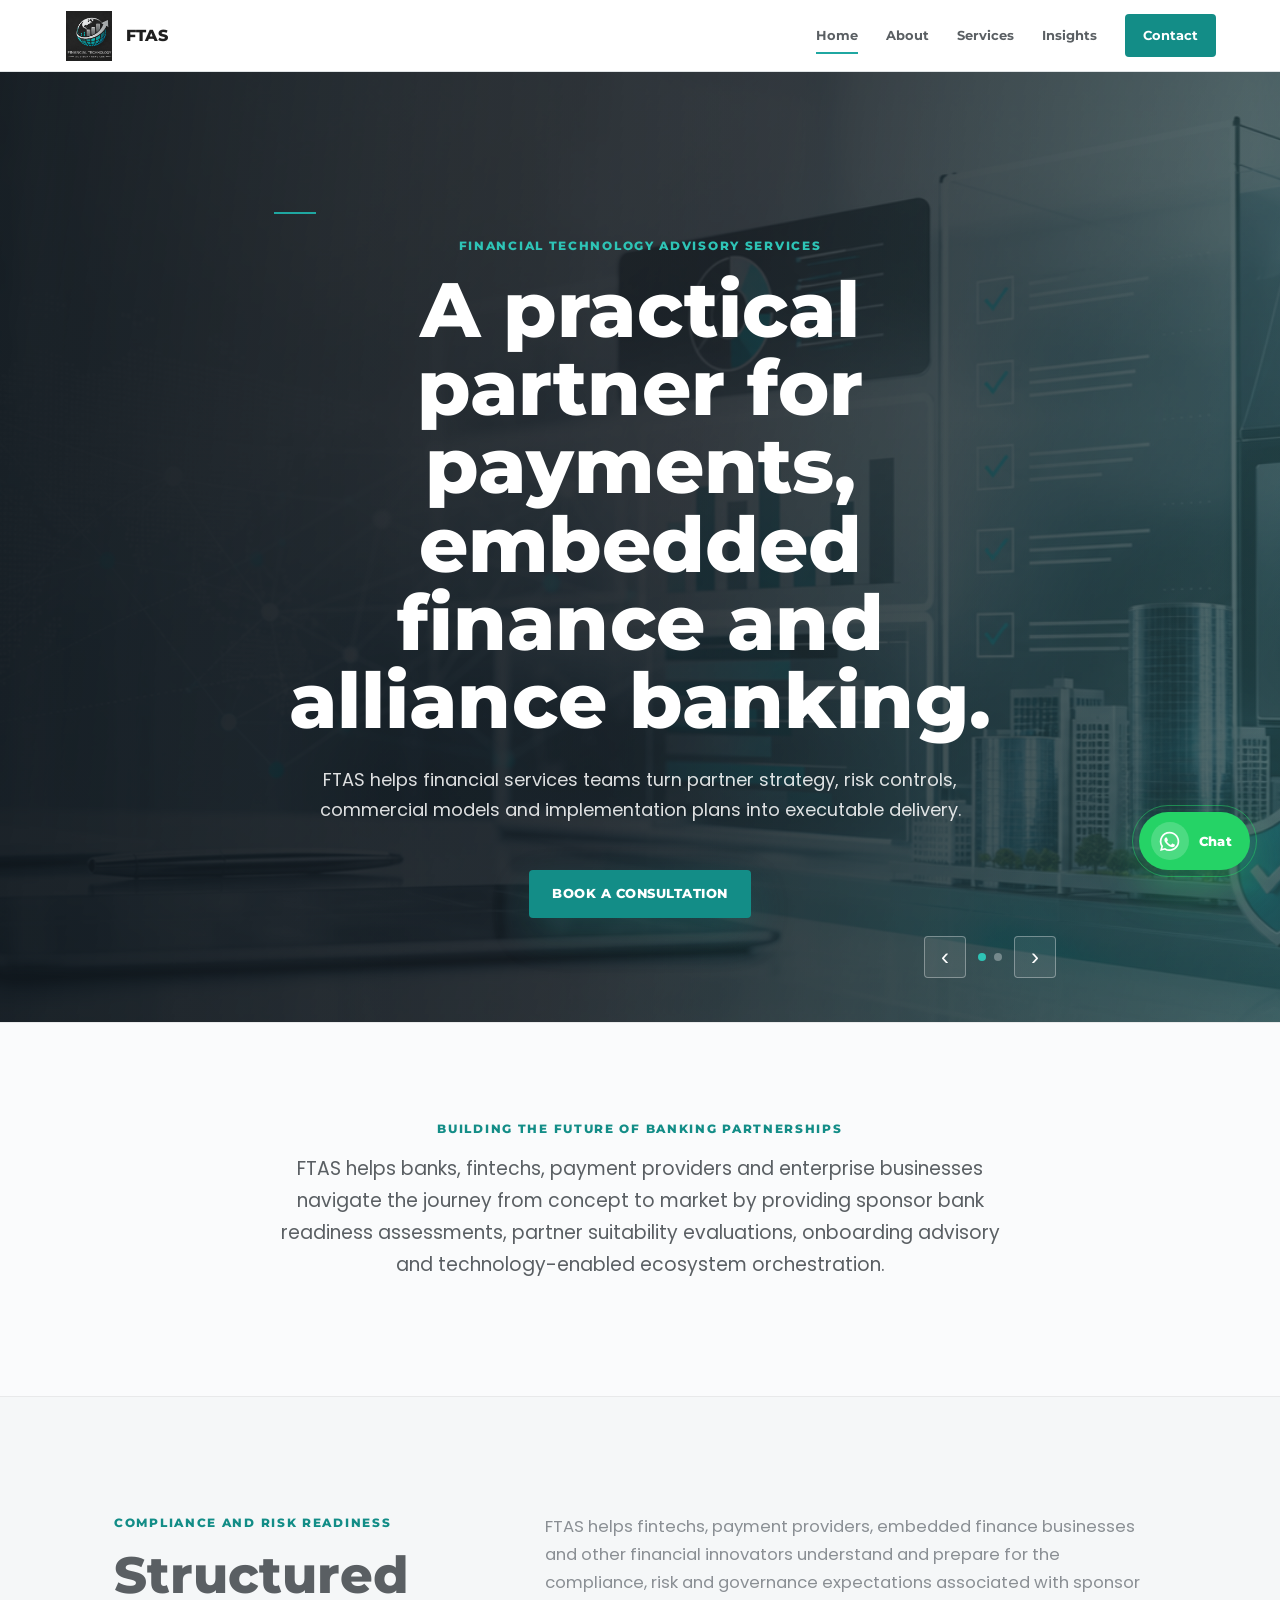
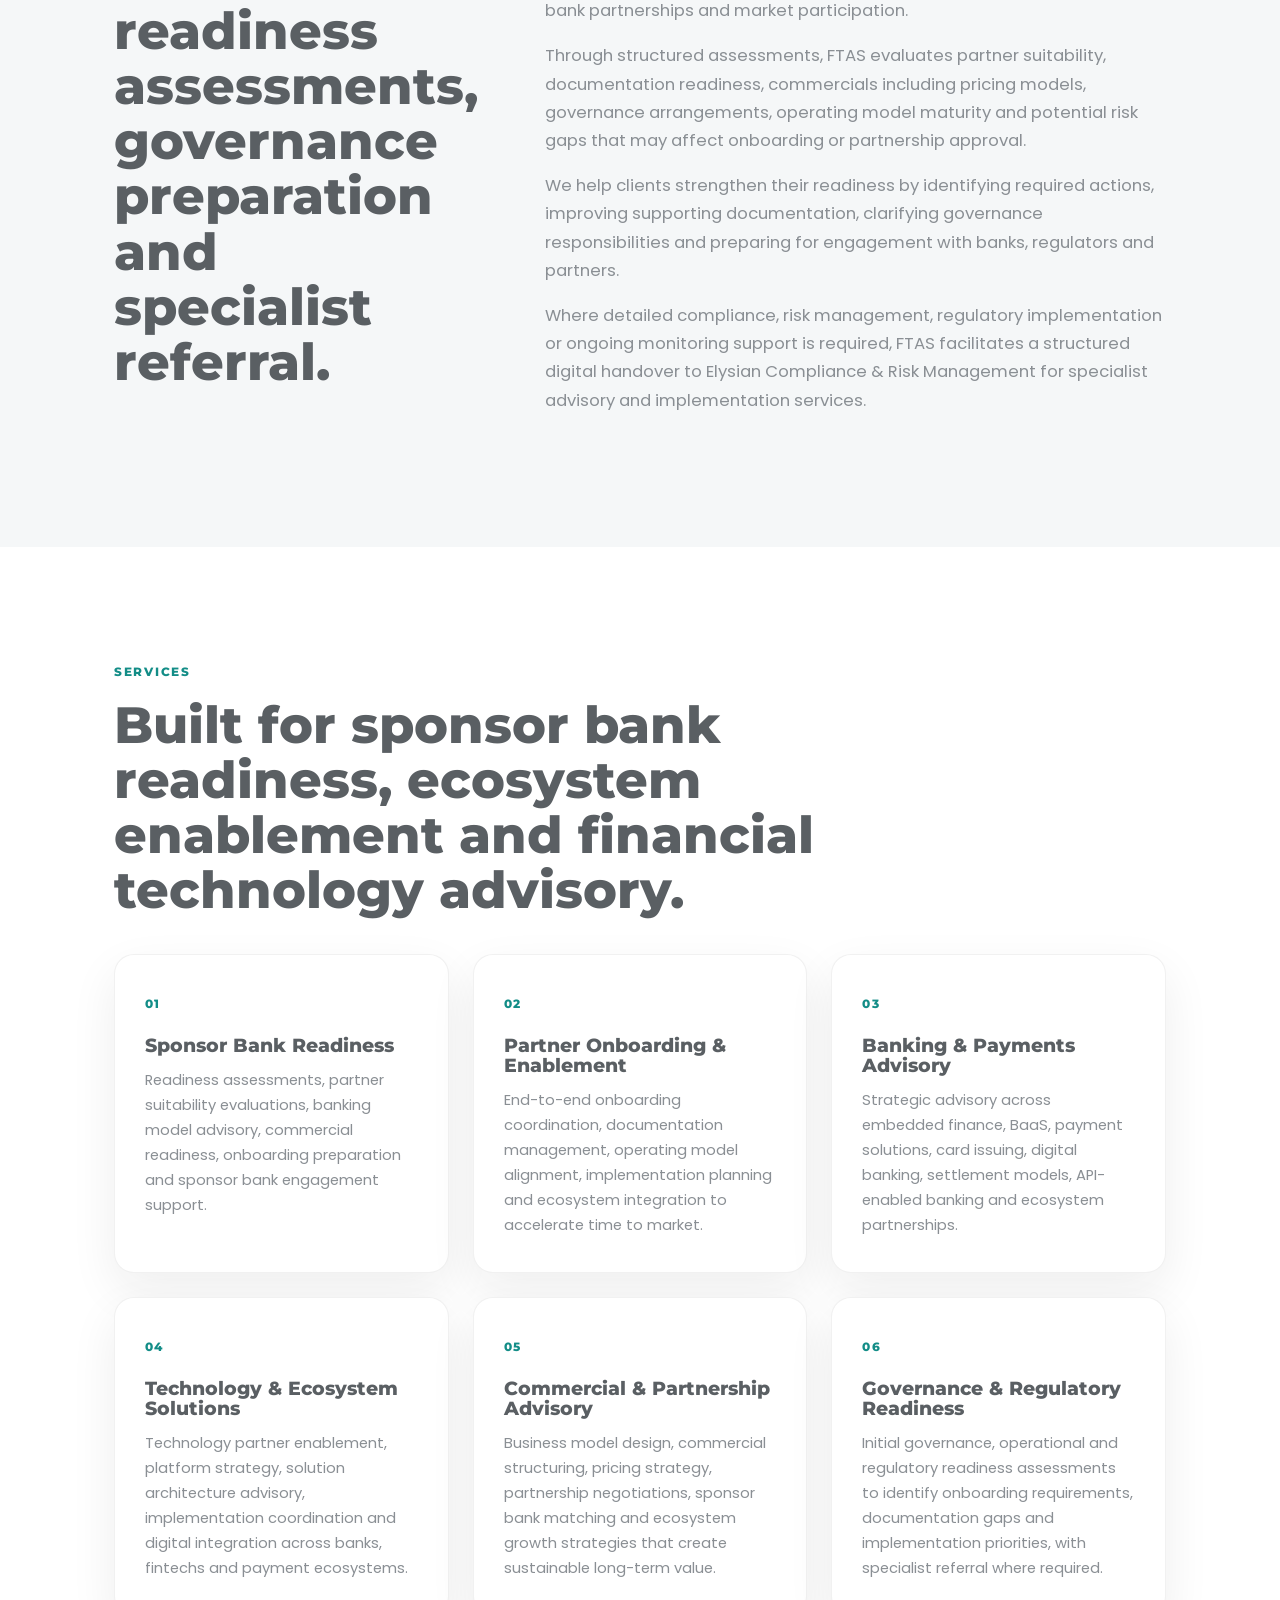
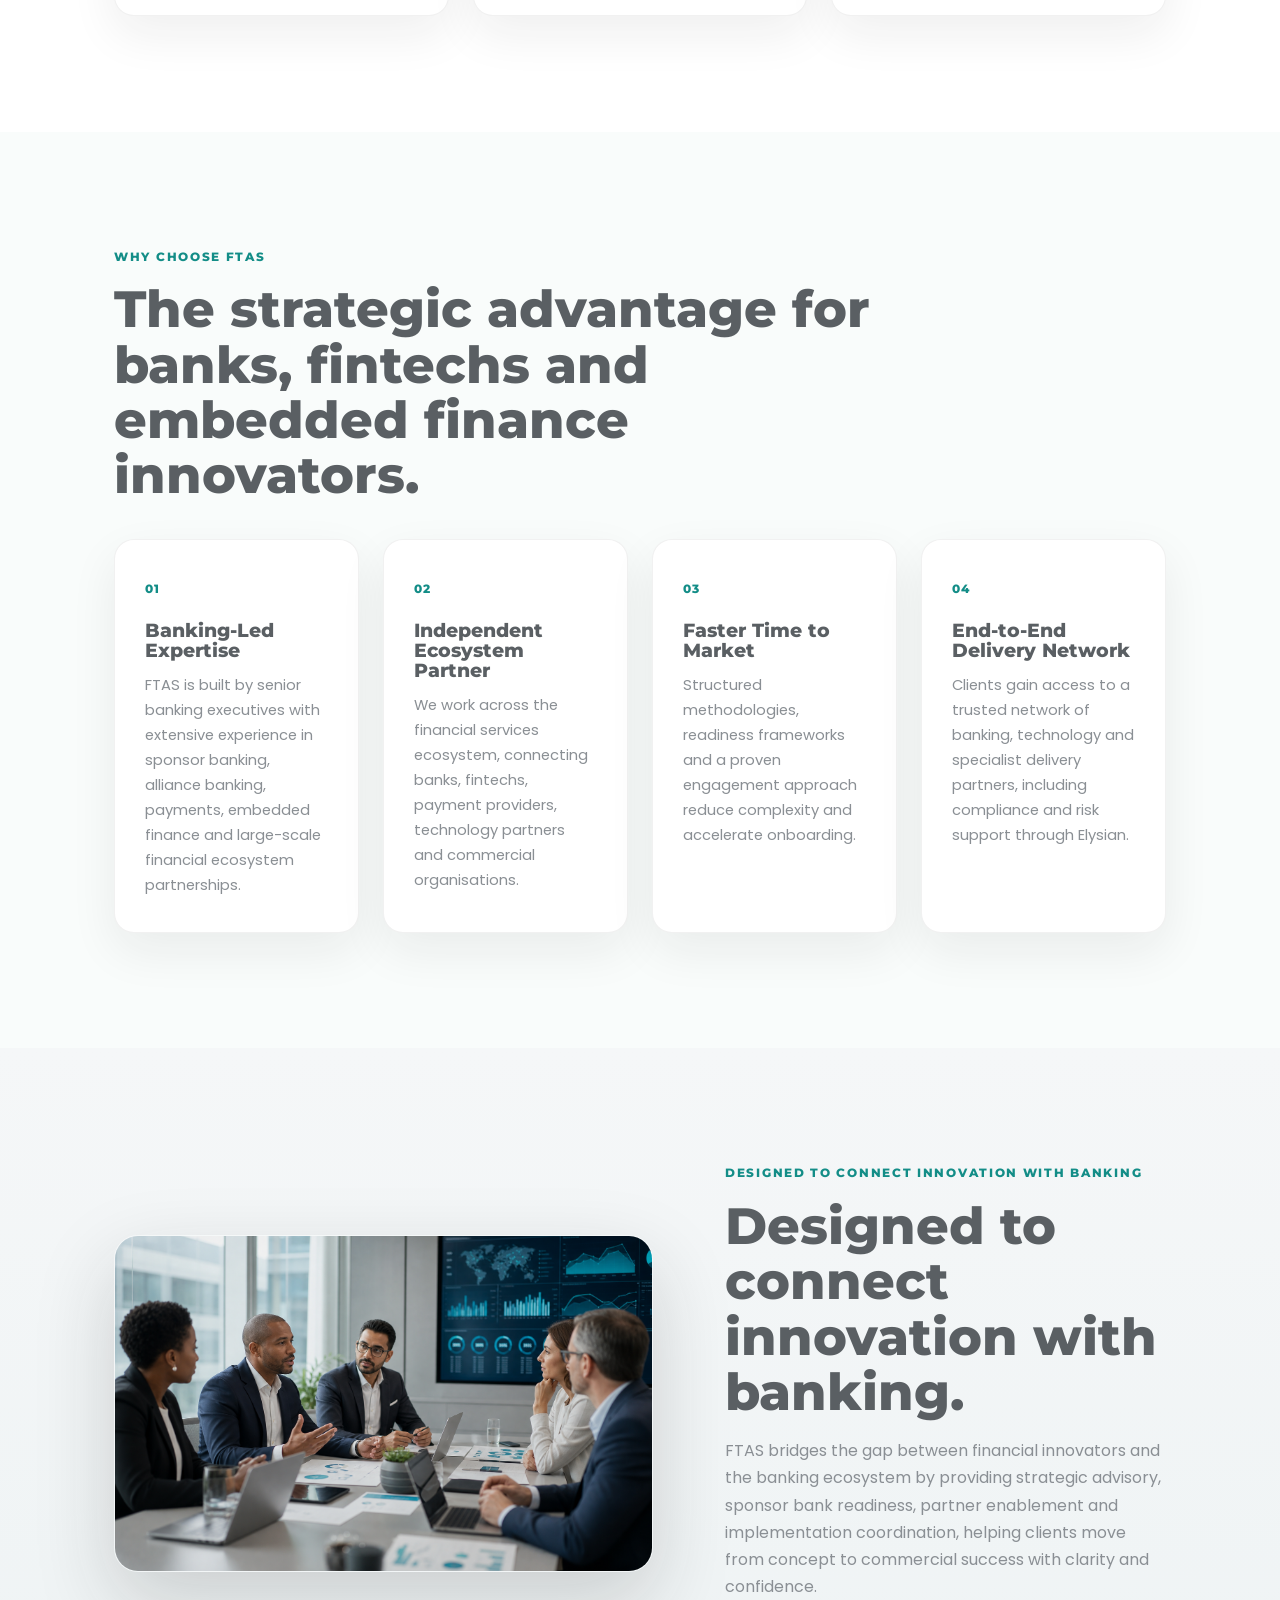
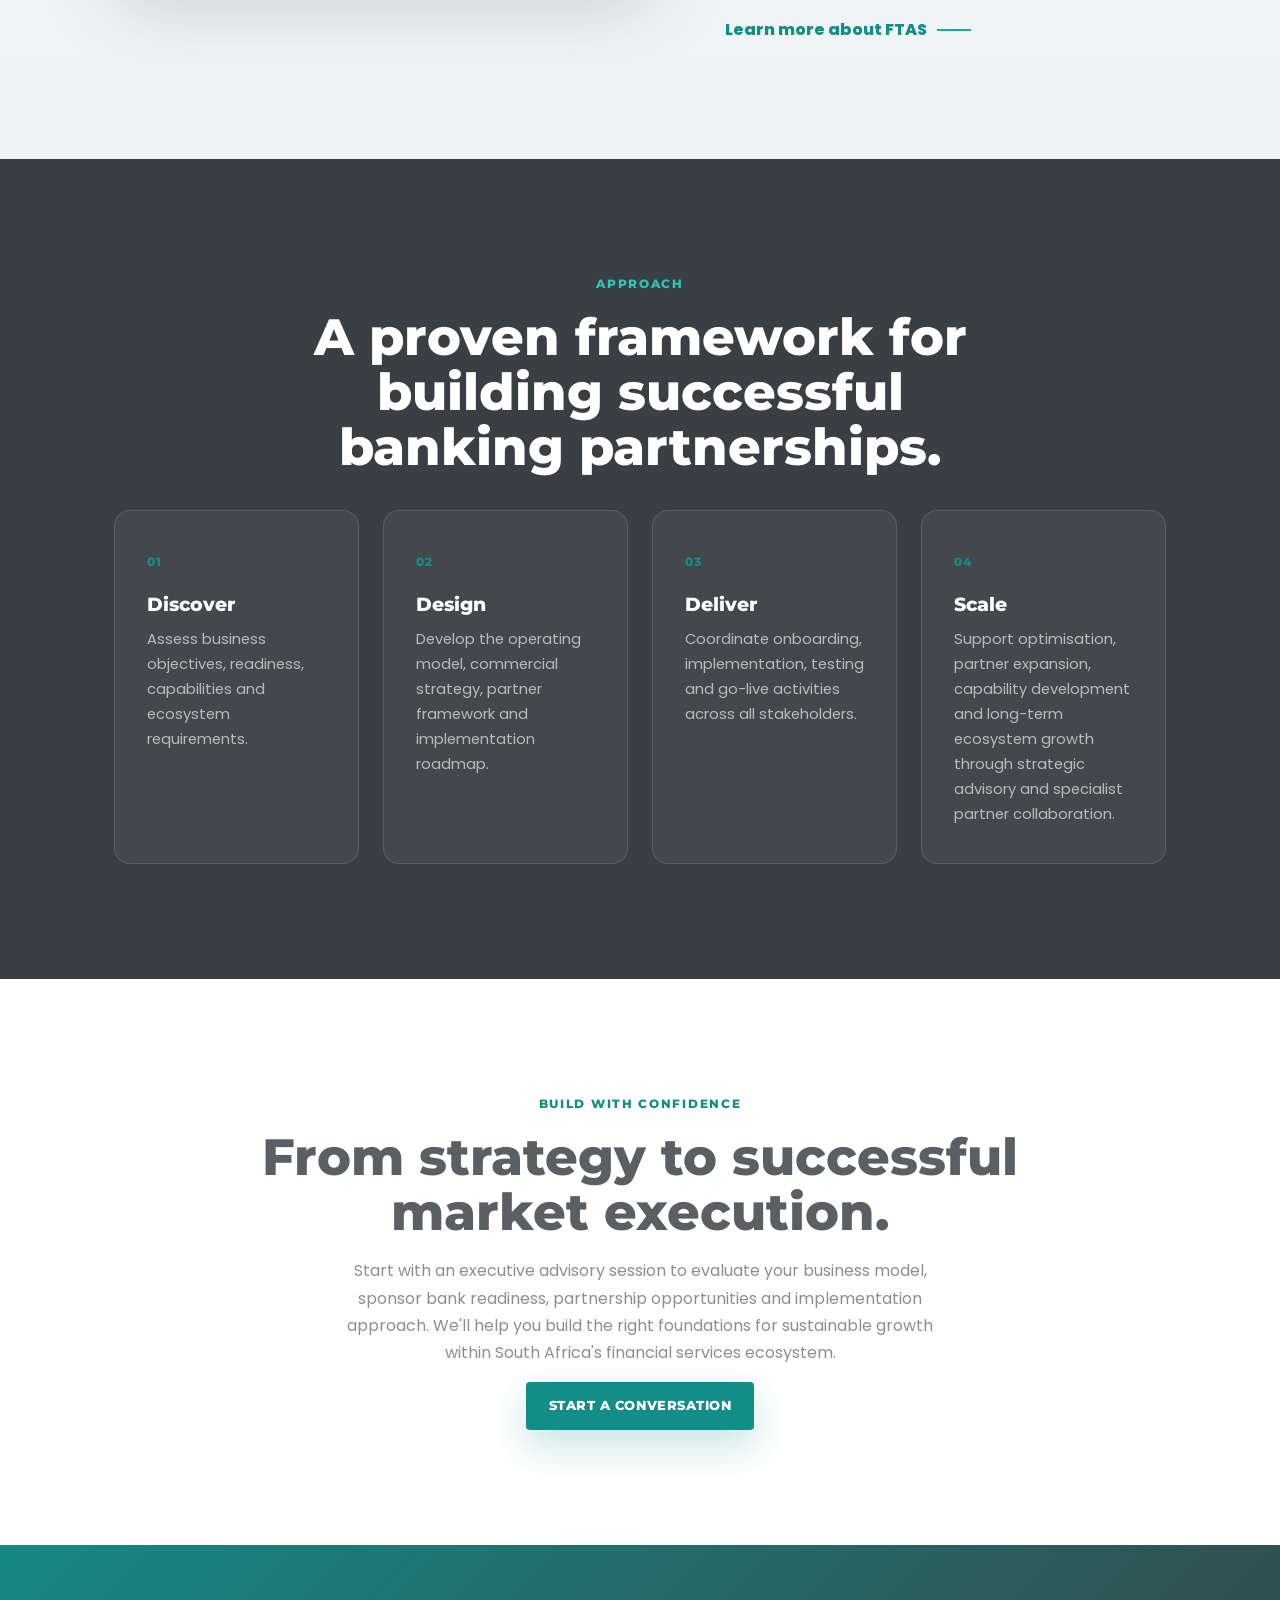
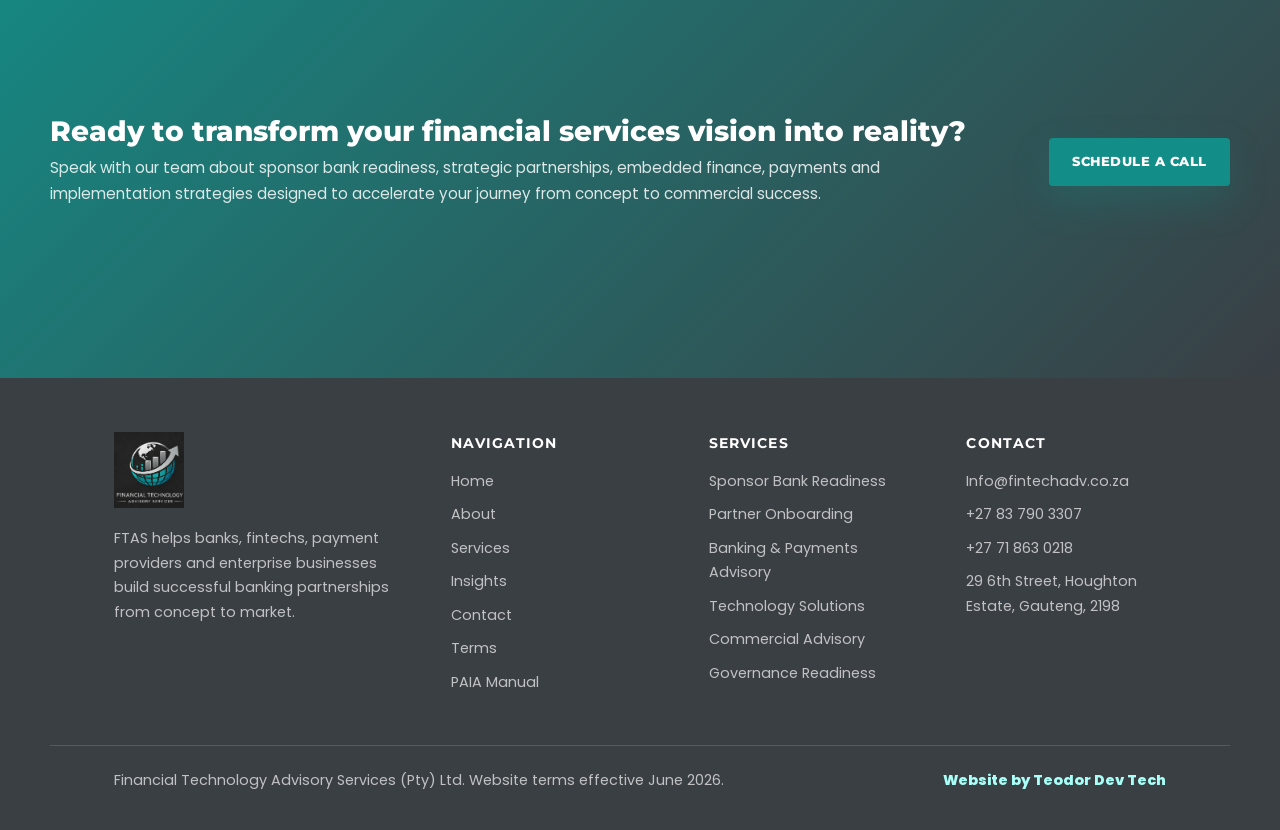
==== index.html @ 5e7880fb "Refactor content across multiple HTML files to enhance clarity and focus on sponsor bank readiness a" ====
<!DOCTYPE html>
<html lang="en">
  <head>
    <meta charset="UTF-8" />
    <meta name="viewport" content="width=device-width, initial-scale=1.0" />
    <meta
      name="description"
      content="FTAS helps banks, fintechs, payment providers and enterprise businesses with sponsor bank readiness, partner onboarding, ecosystem enablement and financial technology advisory."
    />
    <meta name="robots" content="index, follow" />
    <meta name="theme-color" content="#138D87" />
    <title>FTAS | Sponsor Bank Readiness & Banking Partnership Advisory</title>
    <link rel="canonical" href="https://www.fintechadv.co.za/" />
    <meta property="og:type" content="website" />
    <meta property="og:site_name" content="FTAS" />
    <meta property="og:title" content="FTAS | Sponsor Bank Readiness & Banking Partnership Advisory" />
    <meta
      property="og:description"
      content="Sponsor bank readiness, partner onboarding, ecosystem enablement and financial technology advisory for banks, fintechs and embedded finance innovators."
    />
    <meta property="og:url" content="https://www.fintechadv.co.za/" />
    <meta property="og:image" content="https://www.fintechadv.co.za/assets/fintech-advisory-visual.png" />
    <meta name="twitter:card" content="summary_large_image" />
    <meta name="twitter:title" content="FTAS | Sponsor Bank Readiness & Banking Partnership Advisory" />
    <meta
      name="twitter:description"
      content="Sponsor bank readiness, partner onboarding, ecosystem enablement and financial technology advisory for banks, fintechs and embedded finance innovators."
    />
    <meta name="twitter:image" content="https://www.fintechadv.co.za/assets/fintech-advisory-visual.png" />
    <link rel="icon" type="image/png" href="assets/favicon.png" />
    <link rel="apple-touch-icon" href="assets/favicon.png" />
    <link rel="preconnect" href="https://fonts.googleapis.com" />
    <link rel="preconnect" href="https://fonts.gstatic.com" crossorigin />
    <link
      href="https://fonts.googleapis.com/css2?family=Montserrat:wght@500;600;700;800&family=Poppins:wght@400;500;600&display=swap"
      rel="stylesheet"
    />
    <link rel="stylesheet" href="style.css" />
    <script type="application/ld+json">
      {
        "@context": "https://schema.org",
        "@type": "ProfessionalService",
        "name": "Financial Technology Advisory Services",
        "alternateName": "FTAS",
        "url": "https://www.fintechadv.co.za/",
        "logo": "https://www.fintechadv.co.za/assets/fsa-logo.png",
        "image": "https://www.fintechadv.co.za/assets/fintech-advisory-visual.png",
        "description": "Financial Technology Advisory Services supports banks, fintechs, payment providers and embedded finance teams across strategy, regulation, integration, risk and partner lifecycle control.",
        "email": "Info@fintechadv.co.za",
        "telephone": "+27 71 863 0218",
        "address": {
          "@type": "PostalAddress",
          "streetAddress": "29 6th Street, Houghton Estate",
          "addressRegion": "Gauteng",
          "postalCode": "2198",
          "addressCountry": "ZA"
        },
        "areaServed": "South Africa",
        "serviceType": [
          "Sponsor bank readiness",
          "Partner onboarding",
          "Banking and payments advisory",
          "Technology and ecosystem solutions",
          "Commercial and partnership advisory",
          "Governance and regulatory readiness"
        ]
      }
    </script>
  </head>
  <body>
    <header class="site-header">
      <a class="brand" href="index.html" aria-label="FTAS home">
        <img src="assets/fsa-logo.png" alt="Financial Technology Advisory Services logo" />
        <span>FTAS</span>
      </a>

      <button class="nav-toggle" type="button" aria-expanded="false" aria-controls="site-nav">
        <span></span>
        <span></span>
        <span></span>
      </button>

      <nav id="site-nav" class="site-nav" aria-label="Primary navigation">
        <a class="active" href="index.html">Home</a>
        <a href="about.html">About</a>
        <a href="services.html">Services</a>
        <a href="insights.html">Insights</a>
        <a class="nav-cta" href="contact.html">Contact</a>
      </nav>
    </header>

    <main>
      <section class="hero hero-home">
        <div class="hero-media hero-slider" data-hero-slider aria-hidden="true">
          <img class="hero-slide is-active" src="assets/fintech-advisory-visual.png" alt="" />
          <img class="hero-slide" src="assets/advisory-meeting.png" alt="" />
        </div>
        <div class="wrap hero-inner reveal">
          <span class="rule"></span>
          <p class="eyebrow">Financial technology advisory services</p>
          <h1>A practical partner for payments, embedded finance and alliance banking.</h1>
          <p class="hero-copy">
            FTAS helps financial services teams turn partner strategy, risk controls,
            commercial models and implementation plans into executable delivery.
          </p>
          <div class="hero-actions" aria-label="Primary actions">
            <a class="button button-primary" href="contact.html">Book a Consultation</a>
          </div>
        </div>
        <div class="hero-slider-controls" aria-label="Hero image controls">
          <button type="button" data-hero-prev aria-label="Previous hero image">‹</button>
          <div class="hero-slider-dots" aria-hidden="true">
            <span class="is-active"></span>
            <span></span>
          </div>
          <button type="button" data-hero-next aria-label="Next hero image">›</button>
        </div>
      </section>

      <section class="section trust-section">
        <div class="wrap">
          <div class="trust-statement reveal">
            <p class="eyebrow">Building the future of banking partnerships</p>
            <p class="trust-copy">FTAS helps banks, fintechs, payment providers and enterprise businesses navigate the journey from concept to market by providing sponsor bank readiness assessments, partner suitability evaluations, onboarding advisory and technology-enabled ecosystem orchestration.</p>
          </div>
        </div>
      </section>

      <section class="section intro-section">
        <div class="wrap intro-grid">
          <div class="section-kicker reveal">
            <p class="eyebrow">Compliance and risk readiness</p>
            <h2>Structured readiness assessments, governance preparation and specialist referral.</h2>
          </div>
          <div class="intro-copy reveal">
            <p>
              FTAS helps fintechs, payment providers, embedded finance businesses and other
              financial innovators understand and prepare for the compliance, risk and governance
              expectations associated with sponsor bank partnerships and market participation.
            </p>
            <p>
              Through structured assessments, FTAS evaluates partner suitability, documentation
              readiness, commercials including pricing models, governance arrangements, operating
              model maturity and potential risk gaps that may affect onboarding or partnership
              approval.
            </p>
            <p>
              We help clients strengthen their readiness by identifying required actions, improving
              supporting documentation, clarifying governance responsibilities and preparing for
              engagement with banks, regulators and partners.
            </p>
            <p>
              Where detailed compliance, risk management, regulatory implementation or ongoing
              monitoring support is required, FTAS facilitates a structured digital handover to
              Elysian Compliance &amp; Risk Management for specialist advisory and implementation
              services.
            </p>
          </div>
        </div>
      </section>

      <section class="section section-white">
        <div class="wrap">
          <div class="section-heading reveal">
            <p class="eyebrow">Services</p>
            <h2>Built for sponsor bank readiness, ecosystem enablement and financial technology advisory.</h2>
          </div>
          <div class="service-grid service-grid-six reveal">
            <article>
              <span>01</span>
              <h3>Sponsor Bank Readiness</h3>
              <p>Readiness assessments, partner suitability evaluations, banking model advisory, commercial readiness, onboarding preparation and sponsor bank engagement support.</p>
            </article>
            <article>
              <span>02</span>
              <h3>Partner Onboarding & Enablement</h3>
              <p>End-to-end onboarding coordination, documentation management, operating model alignment, implementation planning and ecosystem integration to accelerate time to market.</p>
            </article>
            <article>
              <span>03</span>
              <h3>Banking & Payments Advisory</h3>
              <p>Strategic advisory across embedded finance, BaaS, payment solutions, card issuing, digital banking, settlement models, API-enabled banking and ecosystem partnerships.</p>
            </article>
            <article>
              <span>04</span>
              <h3>Technology & Ecosystem Solutions</h3>
              <p>Technology partner enablement, platform strategy, solution architecture advisory, implementation coordination and digital integration across banks, fintechs and payment ecosystems.</p>
            </article>
            <article>
              <span>05</span>
              <h3>Commercial & Partnership Advisory</h3>
              <p>Business model design, commercial structuring, pricing strategy, partnership negotiations, sponsor bank matching and ecosystem growth strategies that create sustainable long-term value.</p>
            </article>
            <article>
              <span>06</span>
              <h3>Governance & Regulatory Readiness</h3>
              <p>Initial governance, operational and regulatory readiness assessments to identify onboarding requirements, documentation gaps and implementation priorities, with specialist referral where required.</p>
            </article>
          </div>
        </div>
      </section>

      <section class="section section-light">
        <div class="wrap">
          <div class="section-heading reveal">
            <p class="eyebrow">Why choose FTAS</p>
            <h2>The strategic advantage for banks, fintechs and embedded finance innovators.</h2>
          </div>
          <div class="service-grid reveal">
            <article>
              <span>01</span>
              <h3>Banking-Led Expertise</h3>
              <p>FTAS is built by senior banking executives with extensive experience in sponsor banking, alliance banking, payments, embedded finance and large-scale financial ecosystem partnerships.</p>
            </article>
            <article>
              <span>02</span>
              <h3>Independent Ecosystem Partner</h3>
              <p>We work across the financial services ecosystem, connecting banks, fintechs, payment providers, technology partners and commercial organisations.</p>
            </article>
            <article>
              <span>03</span>
              <h3>Faster Time to Market</h3>
              <p>Structured methodologies, readiness frameworks and a proven engagement approach reduce complexity and accelerate onboarding.</p>
            </article>
            <article>
              <span>04</span>
              <h3>End-to-End Delivery Network</h3>
              <p>Clients gain access to a trusted network of banking, technology and specialist delivery partners, including compliance and risk support through Elysian.</p>
            </article>
          </div>
        </div>
      </section>

      <section class="section image-feature">
        <div class="wrap image-feature-grid">
          <figure class="feature-image reveal">
            <img
              src="assets/advisory-meeting.png"
              alt="Financial technology advisory team reviewing strategy and risk controls"
            />
          </figure>
          <div class="feature-copy reveal">
            <p class="eyebrow">Designed to connect innovation with banking</p>
            <h2>Designed to connect innovation with banking.</h2>
            <p>
              FTAS bridges the gap between financial innovators and the banking ecosystem by
              providing strategic advisory, sponsor bank readiness, partner enablement and
              implementation coordination, helping clients move from concept to commercial success
              with clarity and confidence.
            </p>
            <a class="text-link" href="about.html">Learn more about FTAS</a>
          </div>
        </div>
      </section>

      <section class="section roadmap-section">
        <div class="wrap">
          <div class="section-heading centered reveal">
            <p class="eyebrow">Approach</p>
            <h2>A proven framework for building successful banking partnerships.</h2>
          </div>
          <div class="timeline reveal">
            <article>
              <span>01</span>
              <h3>Discover</h3>
              <p>Assess business objectives, readiness, capabilities and ecosystem requirements.</p>
            </article>
            <article>
              <span>02</span>
              <h3>Design</h3>
              <p>Develop the operating model, commercial strategy, partner framework and implementation roadmap.</p>
            </article>
            <article>
              <span>03</span>
              <h3>Deliver</h3>
              <p>Coordinate onboarding, implementation, testing and go-live activities across all stakeholders.</p>
            </article>
            <article>
              <span>04</span>
              <h3>Scale</h3>
              <p>Support optimisation, partner expansion, capability development and long-term ecosystem growth through strategic advisory and specialist partner collaboration.</p>
            </article>
          </div>
        </div>
      </section>

      <section class="section final-cta">
        <div class="wrap reveal">
          <p class="eyebrow">Build with confidence</p>
          <h2>From strategy to successful market execution.</h2>
          <p>Start with an executive advisory session to evaluate your business model, sponsor bank readiness, partnership opportunities and implementation approach. We'll help you build the right foundations for sustainable growth within South Africa's financial services ecosystem.</p>
          <a class="button button-primary" href="contact.html">Start a Conversation</a>
        </div>
      </section>

      <section class="section consultation-banner">
        <div class="wrap consultation-inner reveal">
          <div>
            <h3>Ready to transform your financial services vision into reality?</h3>
            <p>Speak with our team about sponsor bank readiness, strategic partnerships, embedded finance, payments and implementation strategies designed to accelerate your journey from concept to commercial success.</p>
          </div>
          <a class="button button-primary" href="contact.html">Schedule a Call</a>
        </div>
      </section>
    </main>

    <footer class="site-footer">
      <div class="wrap footer-grid">
        <div class="footer-brand">
          <img src="assets/fsa-logo.png" alt="" />
          <p>
            FTAS helps banks, fintechs, payment providers and enterprise businesses build successful
            banking partnerships from concept to market.
          </p>
        </div>
        <div>
          <h4>Navigation</h4>
          <a href="index.html">Home</a>
          <a href="about.html">About</a>
          <a href="services.html">Services</a>
          <a href="insights.html">Insights</a>
          <a href="contact.html">Contact</a>
          <a href="terms.html">Terms</a>
          <a href="paia.html">PAIA Manual</a>
        </div>
        <div>
          <h4>Services</h4>
          <a href="services.html#readiness">Sponsor Bank Readiness</a>
          <a href="services.html#onboarding">Partner Onboarding</a>
          <a href="services.html#banking">Banking & Payments Advisory</a>
          <a href="services.html#technology">Technology Solutions</a>
          <a href="services.html#partnership">Commercial Advisory</a>
          <a href="services.html#governance">Governance Readiness</a>
        </div>
        <div>
          <h4>Contact</h4>
          <a href="mailto:Info@fintechadv.co.za">Info@fintechadv.co.za</a>
          <a href="tel:+27837903307">+27 83 790 3307</a>
          <a href="tel:+27718630218">+27 71 863 0218</a>
          <p>29 6th Street, Houghton Estate, Gauteng, 2198</p>
        </div>
      </div>
      <div class="wrap footer-bottom">
        <span>Financial Technology Advisory Services (Pty) Ltd. Website terms effective June 2026.</span>
        <a href="https://www.teodordev.co.za" target="_blank" rel="noopener">Website by Teodor Dev Tech</a>
      </div>
    </footer>

    <script src="script.js"></script>
  </body>
</html>
---- style.css ----
:root {
  --ink: #1f1f1f;
  --heading: #5a5f63;
  --muted: #8a8f94;
  --line: #dfe3e5;
  --line-strong: #c7c9cc;
  --surface: #f5f7f8;
  --paper: #ffffff;
  --teal: #1fa7a1;
  --teal-dark: #138d87;
  --aqua: #2ec4b6;
  --charcoal: #3a3f44;
  --shadow: 0 24px 60px rgba(31, 31, 31, 0.1);
  --max: 1180px;
  --gutter: clamp(20px, 5vw, 72px);
}

* {
  box-sizing: border-box;
}

html {
  scroll-behavior: smooth;
}

html,
body {
  max-width: 100%;
  overflow-x: hidden;
}

body {
  margin: 0;
  padding-top: 72px;
  color: var(--ink);
  background: var(--surface);
  font-family: "Poppins", Calibri, Arial, sans-serif;
  line-height: 1.7;
}

img {
  display: block;
  max-width: 100%;
}

a {
  color: inherit;
  text-decoration: none;
}

p,
a,
li,
span,
strong {
  overflow-wrap: anywhere;
}

h1,
h2,
h3,
h4,
p {
  margin-top: 0;
}

h1,
h2,
h3,
h4,
.brand,
.button,
.site-nav a {
  font-family: "Montserrat", Calibri, Arial, sans-serif;
}

h1,
h2,
h3 {
  color: var(--heading);
  letter-spacing: 0;
  line-height: 1.08;
}

h1 {
  max-width: 900px;
  margin-bottom: 24px;
  font-size: clamp(2.6rem, 6vw, 5rem);
  font-weight: 800;
}

h2 {
  max-width: 760px;
  margin-bottom: 18px;
  font-size: clamp(2rem, 4vw, 3.55rem);
  font-weight: 800;
}

h3 {
  margin-bottom: 12px;
  font-size: 1.16rem;
  font-weight: 800;
}

p {
  color: var(--muted);
}

.wrap {
  max-width: var(--max);
  margin: 0 auto;
  padding: 0 var(--gutter);
}

.site-header {
  position: fixed;
  top: 0;
  right: 0;
  left: 0;
  z-index: 80;
  display: flex;
  align-items: center;
  justify-content: space-between;
  min-height: 72px;
  padding: 10px var(--gutter);
  background: rgba(255, 255, 255, 0.96);
  border-bottom: 1px solid var(--line);
  backdrop-filter: blur(14px);
}

.brand {
  min-width: 0;
  display: inline-flex;
  align-items: center;
  gap: 12px;
  color: var(--ink);
  font-size: 1.02rem;
  font-weight: 800;
}

.brand img {
  width: 50px;
  height: 50px;
  object-fit: contain;
}

.site-nav {
  display: flex;
  align-items: center;
  gap: 28px;
  min-width: 0;
}

.site-nav a {
  position: relative;
  color: var(--heading);
  font-size: 0.84rem;
  font-weight: 700;
}

.site-nav a::after {
  position: absolute;
  right: 0;
  bottom: -7px;
  left: 0;
  height: 2px;
  content: "";
  background: var(--teal);
  transform: scaleX(0);
  transition: transform 180ms ease;
}

.site-nav a:hover::after,
.site-nav a:focus-visible::after,
.site-nav a.active::after {
  transform: scaleX(1);
}

.site-nav .nav-cta {
  padding: 10px 18px;
  color: #ffffff;
  background: var(--teal-dark);
  border-radius: 4px;
}

.site-nav .nav-cta::after {
  display: none;
}

.nav-toggle {
  display: none;
  width: 44px;
  height: 44px;
  padding: 0;
  background: var(--paper);
  border: 1px solid var(--line-strong);
  border-radius: 4px;
}

.nav-toggle span {
  display: block;
  width: 21px;
  height: 2px;
  margin: 5px auto;
  background: var(--ink);
}

.section {
  padding: clamp(68px, 9vw, 118px) 0;
}

.section-white {
  background: var(--paper);
}

.section-light {
  background: #f9fcfb;
}

.trust-section {
  padding: clamp(54px, 8vw, 96px) 0;
  border-top: 1px solid rgba(31, 31, 31, 0.08);
  border-bottom: 1px solid rgba(31, 31, 31, 0.08);
  background: #fafbfc;
}

.trust-statement {
  max-width: 760px;
  margin: 0 auto;
  text-align: center;
}

.trust-copy {
  font-size: clamp(1.05rem, 2vw, 1.18rem);
  color: var(--heading);
}

.consultation-banner {
  background: linear-gradient(135deg, rgba(19, 141, 135, 0.94), rgba(58, 63, 68, 0.96)), var(--charcoal);
  color: #ffffff;
}

.consultation-inner {
  display: grid;
  grid-template-columns: 1fr auto;
  gap: clamp(24px, 4vw, 58px);
  align-items: center;
  padding: clamp(38px, 5vw, 56px) 0;
}

.consultation-inner h3 {
  margin: 0 0 8px;
  color: #ffffff;
  font-size: clamp(1.35rem, 2.2vw, 1.8rem);
}

.consultation-inner p {
  margin: 0;
  color: rgba(255, 255, 255, 0.84);
  font-size: clamp(0.95rem, 1.1vw, 1.05rem);
}

.hero {

  position: relative;
  min-height: min(760px, calc(100vh - 72px));
  overflow: hidden;
  background: var(--charcoal);
}

.hero-home {
  display: flex;
  align-items: center;
  justify-content: center;
  text-align: center;
}

.hero-media {
  position: absolute;
  inset: 0;
}

.hero-media img,
.hero-slide {
  width: 100%;
  height: 100%;
  object-fit: cover;
}

.hero-slide {
  position: absolute;
  inset: 0;
  opacity: 0;
  transform: scale(1.05) translateX(0);
  transition:
    opacity 900ms ease,
    transform 7000ms ease;
  will-change: transform, opacity;
}

.hero-slide.is-active {
  opacity: 0.34;
  transform: scale(1.1) translateX(-1.6%);
  animation: hero-image-pan 18s cubic-bezier(0.42, 0, 0.58, 1) infinite alternate;
}

.hero-slide.is-exiting {
  opacity: 0;
  transform: scale(1.07) translateX(1.4%);
}

@keyframes hero-image-pan {
  0% {
    transform: scale(1.1) translateX(-1.6%) translateY(0) rotate(0deg);
  }
  25% {
    transform: scale(1.135) translateX(-0.6%) translateY(-10px) rotate(-0.4deg);
  }
  50% {
    transform: scale(1.16) translateX(0.4%) translateY(-18px) rotate(0.2deg);
  }
  75% {
    transform: scale(1.13) translateX(-1.4%) translateY(-8px) rotate(-0.2deg);
  }
  100% {
    transform: scale(1.1) translateX(-2.2%) translateY(10px) rotate(0deg);
  }
}

.hero-media::after {
  position: absolute;
  inset: 0;
  content: "";
  background:
    linear-gradient(105deg, rgba(12, 20, 26, 0.88), rgba(12, 20, 26, 0.62) 52%, rgba(19, 141, 135, 0.22)),
    linear-gradient(0deg, rgba(12, 20, 26, 0.24), rgba(12, 20, 26, 0));
}

.hero-slider-controls {
  position: absolute;
  right: calc(var(--gutter) + 160px);
  bottom: clamp(24px, 4vw, 44px);
  z-index: 2;
  display: flex;
  align-items: center;
  gap: 12px;
}

.hero-slider-controls button {
  display: grid;
  place-items: center;
  width: 42px;
  height: 42px;
  padding: 0;
  color: #ffffff;
  font-size: 1.5rem;
  line-height: 1;
  background: rgba(255, 255, 255, 0.08);
  border: 1px solid rgba(255, 255, 255, 0.34);
  border-radius: 4px;
  cursor: pointer;
}

.hero-slider-controls button:hover,
.hero-slider-controls button:focus-visible {
  background: rgba(31, 167, 161, 0.54);
  outline: none;
}

.hero-slider-dots {
  display: flex;
  align-items: center;
  gap: 8px;
}

.hero-slider-dots span {
  width: 8px;
  height: 8px;
  background: rgba(255, 255, 255, 0.32);
  border-radius: 50%;
}

.hero-slider-dots span.is-active {
  background: var(--aqua);
}

.hero-inner {
  position: relative;
  z-index: 1;
  width: min(100%, 860px);
  margin: 0 auto;
  text-align: center;
  padding-top: clamp(86px, 12vw, 140px);
  padding-bottom: clamp(64px, 9vw, 104px);
}

.hero h1,
.hero p {
  color: #ffffff;
}

.hero h1 {
  font-size: clamp(3rem, 6vw, 6rem);
  line-height: 1.02;
}

.hero-copy {
  max-width: 680px;
  margin: 0 auto;
  color: rgba(255, 255, 255, 0.86) !important;
  font-size: clamp(1.05rem, 1.4vw, 1.2rem);
}

.eyebrow {
  margin: 0 0 14px;
  color: var(--teal-dark);
  font-family: "Montserrat", Calibri, Arial, sans-serif;
  font-size: 0.76rem;
  font-weight: 800;
  letter-spacing: 0.14em;
  text-transform: uppercase;
}

.hero .eyebrow,
.page-hero .eyebrow,
.roadmap-section .eyebrow,
.statement-section .eyebrow {
  color: var(--aqua);
}

.rule {
  display: block;
  width: 42px;
  height: 2px;
  margin-bottom: 22px;
  background: var(--teal);
}

.hero-actions {
  display: flex;
  flex-wrap: wrap;
  justify-content: center;
  gap: 14px;
  margin-top: 44px;
}

.button {
  display: inline-flex;
  align-items: center;
  justify-content: center;
  min-height: 48px;
  padding: 0 22px;
  font-size: 0.8rem;
  font-weight: 800;
  letter-spacing: 0.04em;
  text-transform: uppercase;
  border: 1px solid transparent;
  border-radius: 4px;
  cursor: pointer;
  text-align: center;
}

.button-primary {
  color: #ffffff;
  background: var(--teal-dark);
  box-shadow: 0 16px 38px rgba(19, 141, 135, 0.24);
}

.button-primary:hover,
.button-primary:focus-visible {
  background: var(--charcoal);
  outline: none;
}

.button-secondary {
  color: #ffffff;
  background: transparent;
  border-color: rgba(255, 255, 255, 0.46);
  transition: background-color 260ms ease, border-color 260ms ease;
}

.button-secondary:hover,
.button-secondary:focus-visible {
  background: rgba(255, 255, 255, 0.1);
  border-color: rgba(255, 255, 255, 0.68);
  outline: none;
}


.text-link {
  display: inline-flex;
  align-items: center;
  gap: 10px;
  color: var(--teal-dark);
  font-weight: 800;
}

.text-link::after {
  content: "";
  width: 34px;
  height: 2px;
  background: var(--teal);
}

.intro-grid {
  display: grid;
  grid-template-columns: minmax(240px, 0.72fr) minmax(0, 1.28fr);
  gap: clamp(34px, 7vw, 82px);
  align-items: start;
}

.section-kicker {
  position: sticky;
  top: 108px;
}

.intro-copy p {
  max-width: 760px;
  font-size: 1.04rem;
}

.section-heading {
  margin-bottom: 36px;
}

.centered {
  text-align: center;
}

.centered h2 {
  margin-right: auto;
  margin-left: auto;
}

.service-grid,
.principle-grid,
.academy-grid,
.engagement-grid {
  display: grid;
  grid-template-columns: repeat(4, minmax(0, 1fr));
  gap: 24px;
}

.service-grid article,
.principle-grid article,
.academy-grid article,
.engagement-grid article,
.post-list article {
  min-height: 100%;
  padding: 34px 30px;
  background: var(--paper);
  border: 1px solid rgba(31, 31, 31, 0.06);
  border-radius: 20px;
  box-shadow: 0 18px 48px rgba(31, 31, 31, 0.07);
  transition: transform 260ms ease, box-shadow 260ms ease, border-color 260ms ease;
}

.service-grid article:hover,
.principle-grid article:hover,
.academy-grid article:hover,
.engagement-grid article:hover,
.post-list article:hover {
  transform: translateY(-5px);
  box-shadow: 0 26px 64px rgba(31, 31, 31, 0.1);
  border-color: rgba(31, 167, 161, 0.18);
}

.service-grid article:hover,
.principle-grid article:hover,
.academy-grid article:hover,
.engagement-grid article:hover,
.post-list article:hover {
  background: var(--surface);
}

.service-grid span,
.engagement-grid span,
.timeline span,
.service-detail span {
  display: inline-block;
  margin-bottom: 22px;
  color: var(--teal-dark);
  font-family: "Montserrat", Calibri, Arial, sans-serif;
  font-size: 0.74rem;
  font-weight: 800;
  letter-spacing: 0.1em;
  text-transform: uppercase;
}

.service-grid p,
.principle-grid p,
.academy-grid p,
.engagement-grid p,
.timeline p,
.post-list p {
  margin-bottom: 0;
  font-size: 0.92rem;
}

.academy-grid {
  grid-template-columns: repeat(2, minmax(0, 1fr));
}

.service-grid-six {
  grid-template-columns: repeat(3, minmax(0, 1fr));
}

.academy-grid article {
  padding: 28px 30px;
  border-left: 4px solid var(--teal);
  border-radius: 4px;
}

.engagement-grid article {
  border-radius: 4px;
}

.image-feature {
  background: linear-gradient(180deg, var(--surface), #eef3f4);
}

.image-feature-grid {
  display: grid;
  grid-template-columns: minmax(0, 1.1fr) minmax(300px, 0.9fr);
  gap: clamp(34px, 6vw, 72px);
  align-items: center;
}

.feature-image {
  margin: 0;
  overflow: hidden;
  border: 1px solid rgba(255, 255, 255, 0.16);
  border-radius: 24px;
  box-shadow: 0 30px 80px rgba(31, 31, 31, 0.18);
}

.feature-image img {
  width: 100%;
  aspect-ratio: 16 / 10;
  object-fit: cover;
  animation: feature-image-float 16s ease-in-out infinite alternate;
}

@keyframes feature-image-float {
  0% {
    transform: scale(1) translateY(0) rotate(0deg);
  }
  20% {
    transform: scale(1.02) translateY(-6px) rotate(-0.2deg);
  }
  40% {
    transform: scale(1.04) translateY(-12px) rotate(0.2deg);
  }
  60% {
    transform: scale(1.03) translateY(-8px) rotate(-0.1deg);
  }
  80% {
    transform: scale(1.02) translateY(-4px) rotate(0.1deg);
  }
  100% {
    transform: scale(1) translateY(0) rotate(0deg);
  }
}

.roadmap-section,
.statement-section {
  color: #ffffff;
  background: var(--charcoal);
}

.roadmap-section h2,
.roadmap-section h3,
.statement-section h2 {
  color: #ffffff;
}

.timeline {
  display: grid;
  grid-template-columns: repeat(4, minmax(0, 1fr));
  gap: 24px;
}

.timeline article {
  padding: 36px 32px;
  background: rgba(255, 255, 255, 0.05);
  border: 1px solid rgba(255, 255, 255, 0.12);
  border-radius: 16px;
}

.timeline p {
  color: rgba(255, 255, 255, 0.62);
}

.page-hero {
  padding: clamp(88px, 12vw, 146px) 0 clamp(62px, 8vw, 102px);
  color: #ffffff;
  background:
    linear-gradient(115deg, rgba(31, 31, 31, 0.92), rgba(58, 63, 68, 0.86)),
    radial-gradient(circle at right top, rgba(46, 196, 182, 0.28), transparent 34%),
    var(--charcoal);
}

.page-hero h1,
.page-hero p {
  color: #ffffff;
}

.page-hero p {
  max-width: 680px;
  color: rgba(255, 255, 255, 0.72);
  font-size: 1.05rem;
}

.statement-section blockquote {
  max-width: 880px;
  margin: 0 auto;
  color: #ffffff;
  font-family: "Montserrat", Calibri, Arial, sans-serif;
  font-size: clamp(1.8rem, 3.4vw, 3.5rem);
  font-weight: 800;
  line-height: 1.12;
  text-align: center;
}

.service-detail-grid {
  display: grid;
  grid-template-columns: repeat(2, minmax(0, 1fr));
  gap: 18px;
}

.service-detail {
  padding: clamp(28px, 4vw, 42px);
  background: var(--paper);
  border: 1px solid var(--line);
  border-radius: 4px;
  box-shadow: 0 12px 34px rgba(31, 31, 31, 0.05);
}

.service-detail h2 {
  font-size: clamp(1.7rem, 3vw, 2.6rem);
}

.service-detail ul {
  display: grid;
  gap: 10px;
  margin: 24px 0 0;
  padding: 0;
  list-style: none;
}

.service-detail li {
  position: relative;
  padding-left: 28px;
  color: var(--heading);
  overflow-wrap: normal;
}

.service-detail li::before {
  position: absolute;
  top: 0;
  left: 0;
  color: var(--teal-dark);
  content: "✓";
  font-weight: 800;
}

.team-section {
  background: linear-gradient(180deg, var(--surface), #edf3f3);
}

.team-grid {
  display: grid;
  grid-template-columns: repeat(2, minmax(0, 1fr));
  gap: 18px;
}

.team-card {
  display: grid;
  gap: 18px;
  padding: clamp(26px, 4vw, 38px);
  background: var(--paper);
  border: 1px solid var(--line);
  border-left: 4px solid var(--teal);
  border-radius: 4px;
  box-shadow: 0 14px 36px rgba(31, 31, 31, 0.06);
}

.team-card-header {
  display: grid;
  grid-template-columns: auto 1fr;
  gap: 16px;
  align-items: center;
}

.team-photo {
  width: 72px;
  height: 72px;
  object-fit: cover;
  object-position: center top;
  background: var(--surface);
  border: 3px solid rgba(31, 167, 161, 0.22);
  border-radius: 50%;
  box-shadow: 0 12px 28px rgba(19, 141, 135, 0.22);
}

.team-card h3 {
  margin-bottom: 6px;
}

.team-card-header p,
.team-card > p,
.team-card li {
  margin-bottom: 0;
  color: #6f767b;
  font-size: 0.94rem;
}

.team-card-header p {
  color: var(--teal-dark);
  font-family: "Montserrat", Calibri, Arial, sans-serif;
  font-size: 0.78rem;
  font-weight: 800;
}

.team-card ul {
  display: grid;
  gap: 8px;
  margin: 4px 0 0;
  padding: 0;
  list-style: none;
}

.team-card li {
  position: relative;
  padding-left: 22px;
}

.team-card li::before {
  position: absolute;
  top: 0;
  left: 0;
  color: var(--teal-dark);
  content: "•";
  font-weight: 800;
}

.final-cta {
  text-align: center;
  background: var(--paper);
}

.final-cta h2,
.final-cta p {
  margin-right: auto;
  margin-left: auto;
}

.final-cta p {
  max-width: 620px;
}

.insight-grid {
  display: grid;
  grid-template-columns: minmax(0, 1.05fr) minmax(320px, 0.95fr);
  gap: 18px;
}

.featured-post {
  display: flex;
  flex-direction: column;
  justify-content: space-between;
  min-height: 460px;
  padding: clamp(30px, 4vw, 46px);
  color: #ffffff;
  background:
    linear-gradient(135deg, rgba(19, 141, 135, 0.94), rgba(58, 63, 68, 0.96)),
    var(--charcoal);
  border-radius: 4px;
  box-shadow: var(--shadow);
}

.featured-post h2 {
  color: #ffffff;
  font-size: clamp(1.8rem, 3vw, 3rem);
}

.featured-post p {
  color: rgba(255, 255, 255, 0.75);
}

.featured-post a {
  align-self: flex-start;
  padding: 12px 16px;
  color: #ffffff;
  font-weight: 800;
  border: 1px solid rgba(255, 255, 255, 0.34);
  border-radius: 4px;
}

.post-list {
  display: grid;
  gap: 14px;
}

.post-list h3 a:hover,
.post-list h3 a:focus-visible {
  color: var(--teal-dark);
  outline: none;
}

.loading-card {
  grid-column: 1 / -1;
}

.article-layout {
  display: grid;
  grid-template-columns: minmax(0, 1fr) minmax(280px, 0.36fr);
  gap: clamp(32px, 6vw, 76px);
  align-items: start;
}

.article-content {
  max-width: 820px;
}

.article-content p {
  margin-bottom: 22px;
  color: #6f767b;
  font-size: clamp(1rem, 1.35vw, 1.08rem);
}

.article-content a {
  color: var(--teal-dark);
  font-weight: 800;
}

.article-aside {
  position: sticky;
  top: 108px;
  padding: 26px;
  background: var(--surface);
  border: 1px solid var(--line);
  border-left: 4px solid var(--teal);
  border-radius: 4px;
}

.article-aside .button {
  width: 100%;
  margin: 8px 0 18px;
}

.post-meta,
.post-date {
  margin-bottom: 16px;
  color: var(--teal-dark);
  font-family: "Montserrat", Calibri, Arial, sans-serif;
  font-size: 0.76rem;
  font-weight: 800;
  letter-spacing: 0.08em;
  text-transform: uppercase;
}

.featured-post .post-meta {
  color: #a9fff7;
}

.contact-section {
  display: grid;
  grid-template-columns: minmax(0, 0.9fr) minmax(320px, 1.1fr);
  gap: clamp(30px, 6vw, 72px);
  align-items: start;
}

.contact-card {
  margin-top: 26px;
  padding: 24px;
  background: var(--paper);
  border: 1px solid var(--line);
  border-left: 4px solid var(--teal);
  border-radius: 4px;
}

.contact-card strong,
.contact-card span {
  display: block;
}

.contact-card strong {
  margin-bottom: 8px;
  color: var(--heading);
}

.contact-card a {
  color: var(--teal-dark);
  font-weight: 800;
}

.legal-layout {
  display: grid;
  grid-template-columns: minmax(260px, 0.42fr) minmax(0, 1fr);
  gap: clamp(30px, 6vw, 72px);
  align-items: start;
}

.legal-summary {
  position: sticky;
  top: 108px;
  padding: 26px;
  background: var(--surface);
  border: 1px solid var(--line);
  border-left: 4px solid var(--teal);
  border-radius: 4px;
}

.legal-summary p {
  margin-bottom: 14px;
  font-size: 0.9rem;
}

.legal-summary p:last-child {
  margin-bottom: 0;
}

.legal-summary strong {
  color: var(--heading);
}

.legal-summary a,
.legal-content a {
  color: var(--teal-dark);
  font-weight: 800;
}

.legal-content {
  max-width: 820px;
}

.legal-content h2 {
  margin: 38px 0 14px;
  font-size: clamp(1.45rem, 2vw, 2rem);
}

.legal-content h2:first-child {
  margin-top: 0;
}

.legal-content p {
  margin-bottom: 16px;
  color: #6f767b;
}

.legal-list {
  display: grid;
  gap: 8px;
  margin: 0 0 22px;
  padding-left: 22px;
  color: #6f767b;
}

.record-table {
  display: grid;
  gap: 1px;
  margin: 22px 0 28px;
  overflow: hidden;
  background: var(--line-strong);
  border: 1px solid var(--line-strong);
  border-radius: 4px;
}

.record-table div {
  display: grid;
  grid-template-columns: minmax(180px, 0.36fr) minmax(0, 1fr);
  gap: 18px;
  padding: 16px 18px;
  background: var(--paper);
}

.record-table strong {
  color: var(--heading);
}

.record-table span {
  color: #6f767b;
}

.contact-form {
  display: grid;
  gap: 16px;
  padding: clamp(24px, 4vw, 34px);
  background: var(--paper);
  border: 1px solid var(--line);
  border-radius: 4px;
  box-shadow: var(--shadow);
}

label {
  display: grid;
  gap: 7px;
  color: var(--heading);
  font-family: "Montserrat", Calibri, Arial, sans-serif;
  font-size: 0.88rem;
  font-weight: 800;
}

input,
textarea {
  min-width: 0;
  width: 100%;
  padding: 13px 14px;
  color: var(--ink);
  font: inherit;
  background: #fbfcfd;
  border: 1px solid var(--line-strong);
  border-radius: 4px;
  outline: none;
}

textarea {
  resize: vertical;
}

input:focus,
textarea:focus {
  border-color: var(--teal);
  box-shadow: 0 0 0 4px rgba(31, 167, 161, 0.14);
}

.form-status {
  min-height: 24px;
  margin: 0;
  color: var(--teal-dark);
  font-weight: 800;
}

.site-footer {
  padding: 54px 0 28px;
  color: rgba(255, 255, 255, 0.72);
  background: var(--charcoal);
}

.footer-grid {
  display: grid;
  grid-template-columns: 1.4fr repeat(3, 1fr);
  gap: clamp(26px, 5vw, 58px);
}

.footer-brand img {
  width: 70px;
  margin-bottom: 18px;
}

.site-footer h4 {
  margin: 0 0 14px;
  color: #ffffff;
  font-size: 0.85rem;
  letter-spacing: 0.08em;
  text-transform: uppercase;
}

.site-footer a,
.site-footer p,
.footer-bottom span {
  display: block;
  margin: 0 0 9px;
  color: rgba(255, 255, 255, 0.68);
  font-size: 0.9rem;
}

.site-footer a:hover,
.site-footer a:focus-visible {
  color: #ffffff;
}

.footer-bottom {
  display: flex;
  flex-wrap: wrap;
  justify-content: space-between;
  gap: 18px;
  margin-top: 42px;
  padding-top: 22px;
  border-top: 1px solid rgba(255, 255, 255, 0.14);
}

.footer-bottom a {
  color: #a9fff7;
  font-weight: 800;
}

.whatsapp-widget {
  position: fixed;
  right: clamp(16px, 3vw, 30px);
  bottom: clamp(16px, 3vw, 30px);
  z-index: 40;
  display: grid;
  justify-items: end;
  gap: 14px;
  font-family: "Poppins", Calibri, Arial, sans-serif;
  pointer-events: none;
}

body.nav-menu-open .whatsapp-widget {
  pointer-events: none;
  visibility: hidden;
  opacity: 0;
}

.whatsapp-panel {
  width: min(360px, calc(100vw - 32px));
  overflow: hidden;
  pointer-events: none;
  background: #eef7f4;
  border: 1px solid rgba(31, 167, 161, 0.28);
  border-radius: 10px;
  box-shadow: 0 26px 70px rgba(31, 31, 31, 0.22);
  opacity: 0;
  transform: translateY(16px) scale(0.96);
  transform-origin: right bottom;
  transition:
    opacity 220ms ease,
    transform 220ms ease;
}

.whatsapp-widget.is-open .whatsapp-panel {
  pointer-events: auto;
  opacity: 1;
  transform: translateY(0) scale(1);
}

.whatsapp-header {
  display: grid;
  grid-template-columns: auto 1fr auto;
  gap: 12px;
  align-items: center;
  padding: 16px;
  color: #ffffff;
  background: linear-gradient(135deg, #128c7e, #075e54);
}

.whatsapp-avatar {
  display: grid;
  place-items: center;
  width: 46px;
  height: 46px;
  overflow: hidden;
  background: #1f1f1f;
  border: 2px solid rgba(255, 255, 255, 0.72);
  border-radius: 8px;
}

.whatsapp-avatar img {
  width: 100%;
  height: 100%;
  object-fit: cover;
}

.whatsapp-header strong,
.whatsapp-header span {
  display: block;
}

.whatsapp-header strong {
  font-family: "Montserrat", Calibri, Arial, sans-serif;
  font-size: 0.96rem;
}

.whatsapp-header span {
  color: rgba(255, 255, 255, 0.72);
  font-size: 0.76rem;
}

.whatsapp-close {
  display: grid;
  place-items: center;
  width: 32px;
  height: 32px;
  padding: 0;
  color: #ffffff;
  font-size: 1.4rem;
  line-height: 1;
  background: rgba(255, 255, 255, 0.12);
  border: 1px solid rgba(255, 255, 255, 0.2);
  border-radius: 50%;
}

.whatsapp-body {
  display: grid;
  gap: 10px;
  padding: 18px 16px;
  background:
    radial-gradient(circle at 20% 10%, rgba(31, 167, 161, 0.1), transparent 28%),
    linear-gradient(135deg, #f8fffc, #e8f4ef);
}

.chat-bubble {
  max-width: 86%;
  padding: 11px 13px;
  color: #314046;
  font-size: 0.88rem;
  line-height: 1.45;
  border-radius: 12px;
  box-shadow: 0 8px 20px rgba(31, 31, 31, 0.06);
}

.chat-bubble.bot {
  justify-self: start;
  background: #ffffff;
  border-top-left-radius: 4px;
}

.chat-bubble.small {
  font-size: 0.8rem;
}

.chat-bubble.user {
  justify-self: end;
  color: #203228;
  background: #dcf8c6;
  border-top-right-radius: 4px;
}

.whatsapp-options {
  display: flex;
  flex-wrap: wrap;
  gap: 8px;
  padding: 4px 0;
}

.whatsapp-options button {
  padding: 8px 10px;
  color: #075e54;
  font: inherit;
  font-size: 0.78rem;
  font-weight: 700;
  background: rgba(255, 255, 255, 0.78);
  border: 1px solid rgba(18, 140, 126, 0.28);
  border-radius: 999px;
}

.whatsapp-options button:hover,
.whatsapp-options button:focus-visible,
.whatsapp-options button.is-selected {
  color: #ffffff;
  background: #128c7e;
  outline: none;
}

.whatsapp-start {
  display: flex;
  align-items: center;
  justify-content: center;
  min-height: 50px;
  color: #ffffff;
  font-family: "Montserrat", Calibri, Arial, sans-serif;
  font-size: 0.8rem;
  font-weight: 800;
  letter-spacing: 0.04em;
  text-transform: uppercase;
  background: #25d366;
}

.whatsapp-start:hover,
.whatsapp-start:focus-visible {
  background: #128c7e;
  outline: none;
}

.whatsapp-launcher {
  position: relative;
  display: inline-flex;
  align-items: center;
  gap: 10px;
  min-height: 58px;
  padding: 0 18px 0 12px;
  color: #ffffff;
  font-family: "Montserrat", Calibri, Arial, sans-serif;
  font-size: 0.82rem;
  font-weight: 800;
  letter-spacing: 0.02em;
  background: #25d366;
  border: 0;
  border-radius: 999px;
  box-shadow: 0 18px 42px rgba(37, 211, 102, 0.34);
  pointer-events: auto;
}

.whatsapp-icon {
  display: grid;
  place-items: center;
  width: 38px;
  height: 38px;
  background: rgba(255, 255, 255, 0.18);
  border-radius: 50%;
}

.whatsapp-icon svg {
  width: 27px;
  height: 27px;
  fill: #ffffff;
}

.whatsapp-pulse {
  position: absolute;
  inset: -7px;
  border: 1px solid rgba(37, 211, 102, 0.52);
  border-radius: 999px;
  animation: whatsappPulse 1900ms ease-out infinite;
}

.site-transition {
  position: fixed;
  inset: 0;
  z-index: 1000;
  display: grid;
  place-items: center;
  overflow: hidden;
  pointer-events: none;
  visibility: hidden;
  opacity: 0;
  background:
    linear-gradient(120deg, rgba(31, 31, 31, 0.98), rgba(58, 63, 68, 0.95)),
    radial-gradient(circle at 50% 46%, rgba(46, 196, 182, 0.28), transparent 34%);
  transition:
    opacity 360ms ease,
    visibility 360ms ease;
}

.site-transition.is-active {
  visibility: visible;
  opacity: 1;
}

.site-transition.is-leaving {
  transition-duration: 240ms;
}

.site-transition__mark {
  position: relative;
  display: grid;
  place-items: center;
  width: clamp(118px, 18vw, 178px);
  aspect-ratio: 1;
}

.site-transition__mark::before,
.site-transition__mark::after {
  position: absolute;
  inset: 0;
  content: "";
  border: 1px solid rgba(46, 196, 182, 0.38);
  border-radius: 50%;
  animation: brandOrbit 1400ms ease-out infinite;
}

.site-transition__mark::after {
  inset: 15%;
  border-color: rgba(255, 255, 255, 0.28);
  animation-delay: 190ms;
}

.site-transition__mark img {
  position: relative;
  z-index: 1;
  width: 58%;
  height: 58%;
  object-fit: contain;
  filter: drop-shadow(0 20px 42px rgba(0, 0, 0, 0.32));
  animation: brandFloat 1200ms ease-in-out infinite alternate;
}

.site-transition__line {
  position: absolute;
  bottom: 18%;
  left: 50%;
  width: min(220px, 48vw);
  height: 2px;
  overflow: hidden;
  background: rgba(255, 255, 255, 0.14);
  border-radius: 999px;
  transform: translateX(-50%);
}

.site-transition__line::after {
  display: block;
  width: 46%;
  height: 100%;
  content: "";
  background: var(--aqua);
  border-radius: inherit;
  animation: brandLine 980ms ease-in-out infinite;
}

body.page-transitioning main,
body.page-transitioning .site-header,
body.page-transitioning .site-footer,
body.page-transitioning .whatsapp-widget {
  transform: translateY(8px);
  opacity: 0.82;
  transition:
    opacity 240ms ease,
    transform 240ms ease;
}

@keyframes brandFloat {
  0% {
    transform: translateY(5px) scale(0.96);
  }

  100% {
    transform: translateY(-5px) scale(1.02);
  }
}

@keyframes brandOrbit {
  0% {
    opacity: 0;
    transform: scale(0.72);
  }

  35% {
    opacity: 1;
  }

  100% {
    opacity: 0;
    transform: scale(1.18);
  }
}

@keyframes brandLine {
  0% {
    transform: translateX(-112%);
  }

  100% {
    transform: translateX(245%);
  }
}

@keyframes whatsappPulse {
  0% {
    opacity: 0.8;
    transform: scale(0.92);
  }

  100% {
    opacity: 0;
    transform: scale(1.22);
  }
}

.reveal {
  opacity: 0;
  transform: translateY(22px);
  transition:
    opacity 700ms ease,
    transform 700ms ease;
}

.reveal.is-visible {
  opacity: 1;
  transform: translateY(0);
}

@media (prefers-reduced-motion: reduce) {
  html {
    scroll-behavior: auto;
  }

  .reveal {
    opacity: 1;
    transform: none;
    transition: none;
  }

  .whatsapp-pulse {
    display: none;
  }

  .whatsapp-panel {
    transition: none;
  }

  .site-transition {
    display: none;
    transition: none;
  }

  body.page-transitioning main,
  body.page-transitioning .site-header,
  body.page-transitioning .site-footer,
  body.page-transitioning .whatsapp-widget {
    opacity: 1;
    transform: none;
    transition: none;
  }
}

@media (max-width: 980px) {
  :root {
    --gutter: clamp(18px, 4vw, 42px);
  }

  h1 {
    font-size: clamp(2.35rem, 8vw, 4.2rem);
  }

  h2 {
    font-size: clamp(1.85rem, 5.2vw, 3rem);
  }

  .site-header {
    gap: 18px;
  }

  .site-nav {
    gap: clamp(14px, 2.2vw, 22px);
  }

  .intro-grid,
  .image-feature-grid,
  .insight-grid,
  .contact-section,
  .legal-layout,
  .article-layout {
    grid-template-columns: 1fr;
  }

  .section-kicker,
  .legal-summary,
  .article-aside {
    position: static;
  }

  .service-grid,
  .service-grid-six,
  .principle-grid,
  .academy-grid,
  .engagement-grid,
  .service-detail-grid,
  .team-grid,
  .timeline,
  .footer-grid {
    grid-template-columns: repeat(2, minmax(0, 1fr));
  }

  .featured-post {
    min-height: 380px;
  }
}

@media (max-width: 860px) {
  body {
    padding-top: 68px;
  }

  .site-header {
    min-height: 68px;
    padding-top: 8px;
    padding-bottom: 8px;
  }

  .brand img {
    width: 46px;
    height: 46px;
  }

  .nav-toggle {
    position: relative;
    z-index: 2;
    display: block;
  }

  .site-nav {
    position: absolute;
    top: 68px;
    right: 18px;
    left: 18px;
    z-index: 1;
    display: none;
    flex-direction: column;
    align-items: stretch;
    gap: 0;
    padding: 12px;
    background: var(--paper);
    border: 1px solid var(--line);
    border-radius: 4px;
    box-shadow: var(--shadow);
  }

  .site-nav.is-open {
    display: flex;
  }

  .site-nav a {
    padding: 12px 10px;
    border-bottom: 1px solid var(--line);
    touch-action: manipulation;
    -webkit-tap-highlight-color: rgba(31, 167, 161, 0.18);
  }

  .site-nav a::after {
    display: none;
  }

  .site-nav .nav-cta {
    margin-top: 10px;
    text-align: center;
    border-bottom: 0;
    width: 100%;
  }
}

@media (max-width: 720px) {
  :root {
    --gutter: clamp(16px, 5vw, 24px);
  }

  body {
    font-size: 0.97rem;
    line-height: 1.62;
  }

  .brand {
    gap: 9px;
    font-size: 0.96rem;
  }

  .site-nav {
    right: var(--gutter);
    left: var(--gutter);
    max-height: calc(100vh - 88px);
    overflow-y: auto;
  }

  .hero {
    min-height: auto;
  }

  .hero-inner {
    padding-top: clamp(88px, 18vw, 112px);
    padding-bottom: clamp(88px, 20vw, 112px);
  }

  .hero-slider-controls {
    right: auto;
    bottom: 24px;
    left: var(--gutter);
  }

  .hero-slider-controls button {
    width: 38px;
    height: 38px;
  }

  .hero-actions,
  .button {
    width: 100%;
  }

  .consultation-inner {
    grid-template-columns: 1fr;
    gap: 18px;
  }

  .consultation-inner .button {
    width: 100%;
  }

  h1 {
    font-size: clamp(2.18rem, 11vw, 2.9rem);
  }

  h2 {
    font-size: clamp(1.72rem, 8vw, 2.2rem);
  }

  h3 {
    font-size: 1.05rem;
  }

  .eyebrow {
    font-size: 0.7rem;
    letter-spacing: 0.08em;
  }

  .section {
    padding: 58px 0;
  }

  .page-hero {
    padding: 76px 0 58px;
  }

  .service-grid,
  .service-grid-six,
  .principle-grid,
  .academy-grid,
  .engagement-grid,
  .service-detail-grid,
  .team-grid,
  .timeline,
  .footer-grid {
    grid-template-columns: 1fr;
  }

  .service-grid article,
  .principle-grid article,
  .academy-grid article,
  .engagement-grid article,
  .post-list article,
  .timeline article {
    padding: 24px 20px;
  }

  .service-detail,
  .team-card,
  .contact-card,
  .legal-summary,
  .article-aside {
    padding: 22px 18px;
  }

  .team-card-header {
    grid-template-columns: 1fr;
  }

  .featured-post {
    min-height: 360px;
  }

  .featured-post a,
  .article-aside .button {
    width: 100%;
    text-align: center;
  }

  .article-content p,
  .legal-content p,
  .intro-copy p {
    font-size: 0.98rem;
  }

  .record-table div {
    grid-template-columns: 1fr;
    gap: 6px;
    padding: 14px;
  }

  .footer-bottom {
    flex-direction: column;
  }

  .trust-section {
    padding: clamp(42px, 6vw, 72px) 0;
  }

  .trust-copy {
    font-size: 1rem;
  }

  .consultation-inner {
    grid-template-columns: 1fr;
    gap: 18px;
  }

  .consultation-inner h3 {
    font-size: 1.2rem;
  }

  .consultation-inner p {
    font-size: 0.95rem;
  }

  .consultation-inner .button {
    width: 100%;
  }

  .whatsapp-widget {
    right: 14px;
    bottom: 14px;
  }

  .whatsapp-panel {
    width: min(350px, calc(100vw - 28px));
    max-height: min(620px, calc(100vh - 100px));
    overflow-y: auto;
  }

  .whatsapp-launcher {
    min-height: 54px;
    padding-right: 14px;
  }
}

@media (max-width: 420px) {
  .brand span {
    max-width: 92px;
  }

  .brand img {
    width: 42px;
    height: 42px;
  }

  .nav-toggle {
    width: 42px;
    height: 42px;
  }

  h1 {
    font-size: clamp(2rem, 10.5vw, 2.45rem);
  }

  .button {
    min-height: 50px;
    padding: 0 16px;
    font-size: 0.74rem;
  }

  .contact-form {
    padding: 20px 16px;
  }

  .whatsapp-widget {
    right: 12px;
    bottom: 12px;
    left: 12px;
    justify-items: end;
  }

  .whatsapp-panel {
    width: 100%;
  }
}
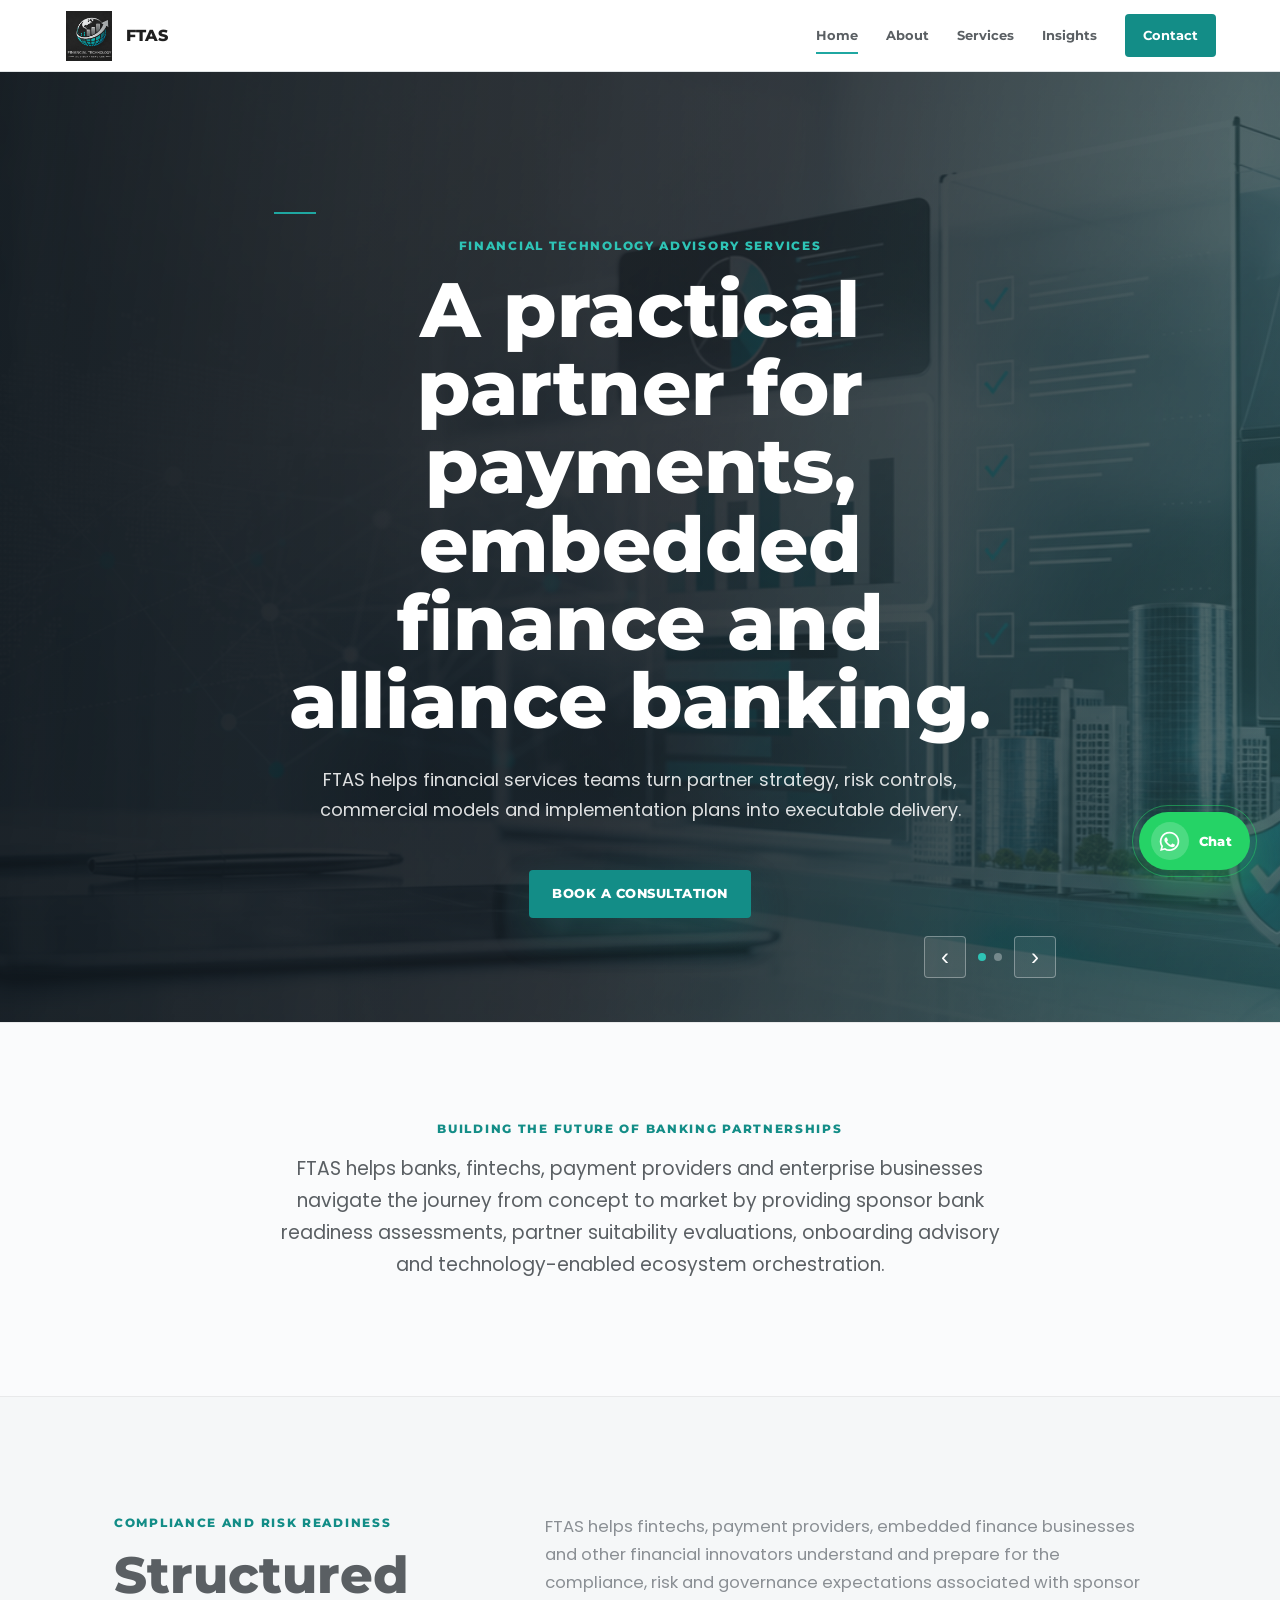
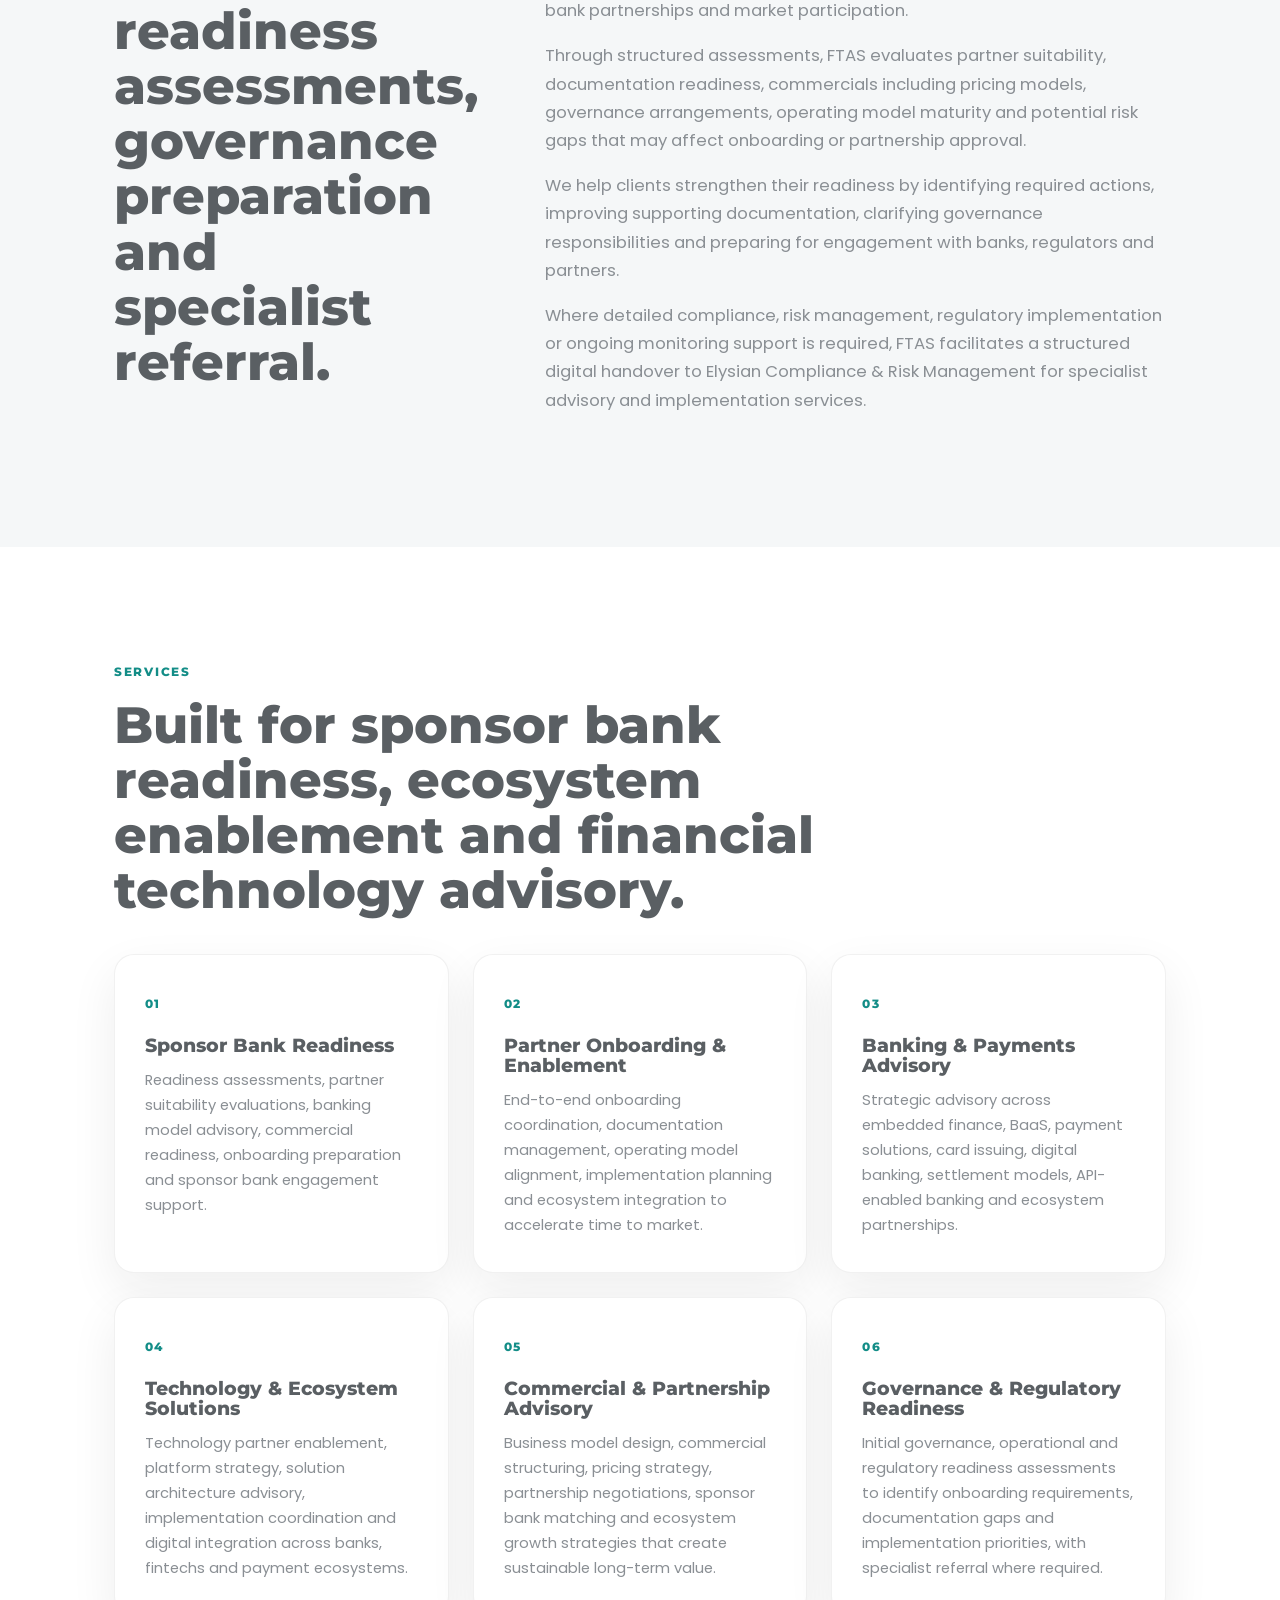
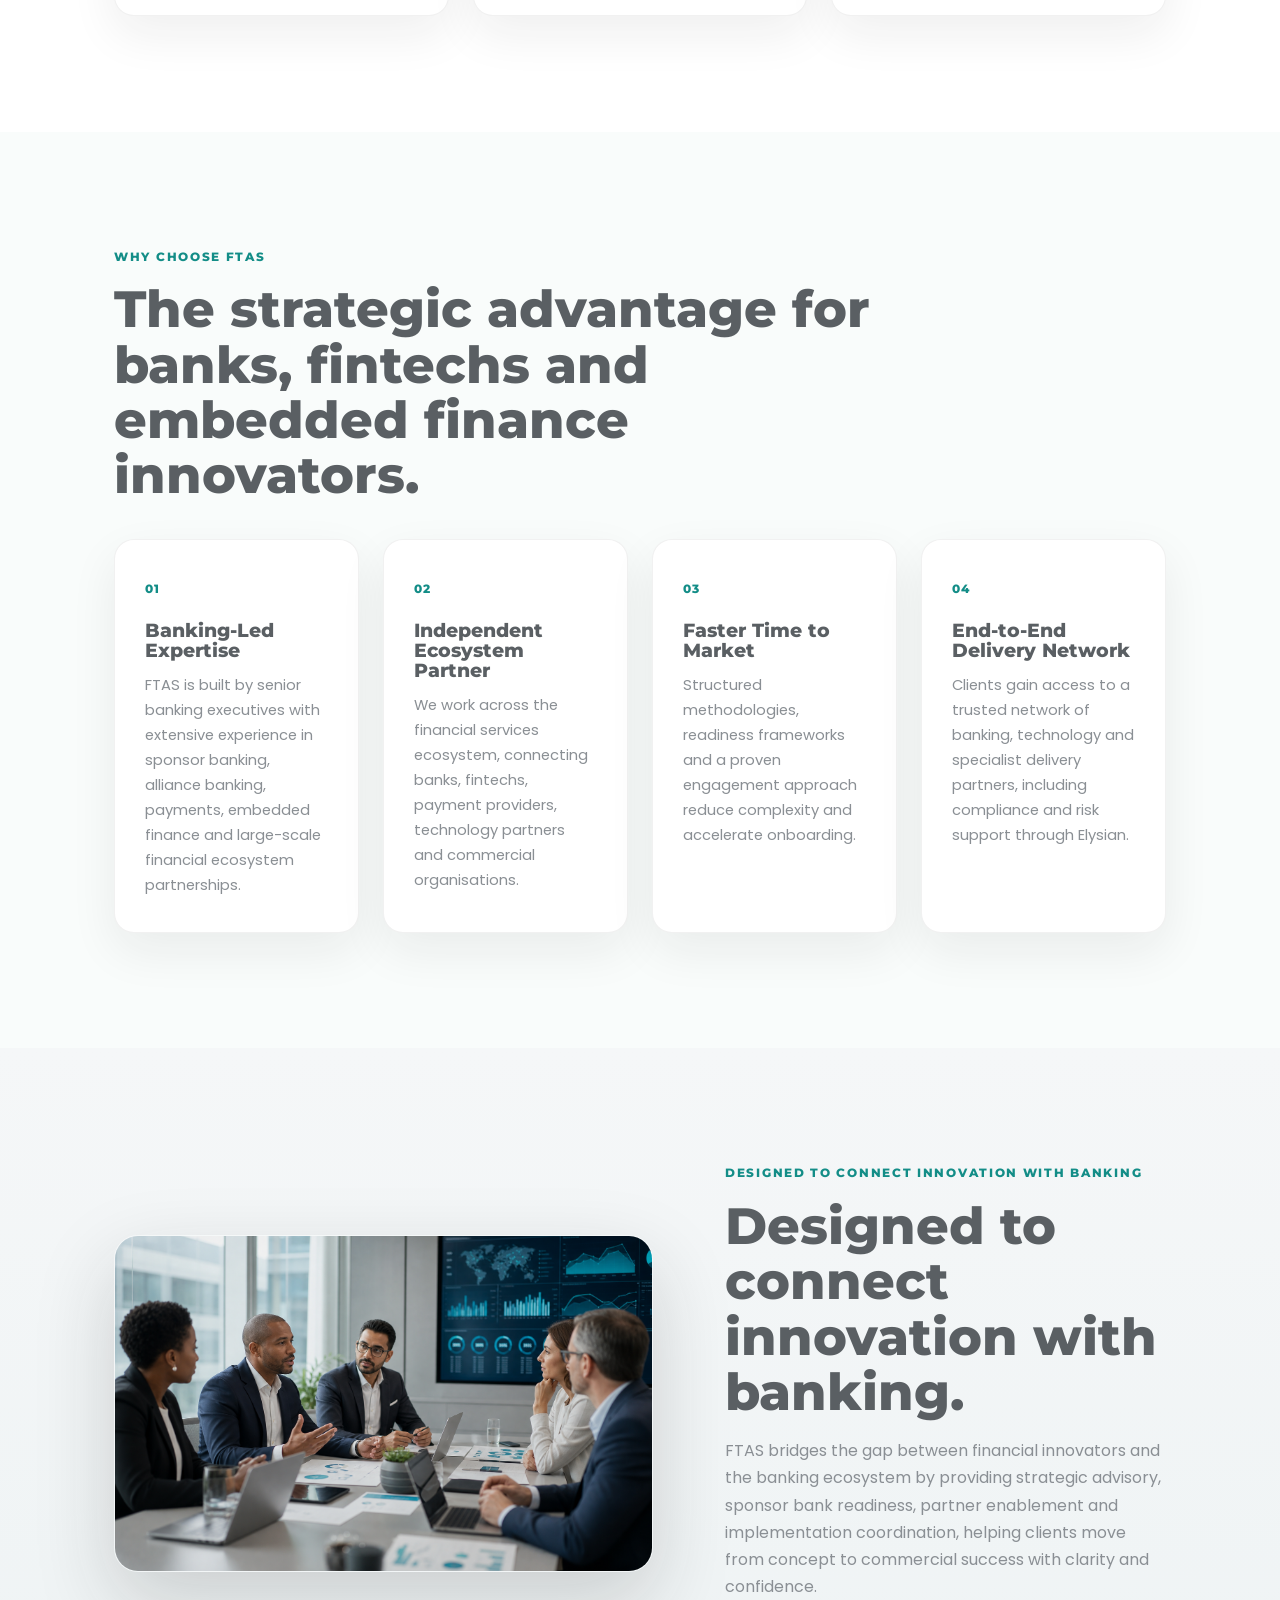
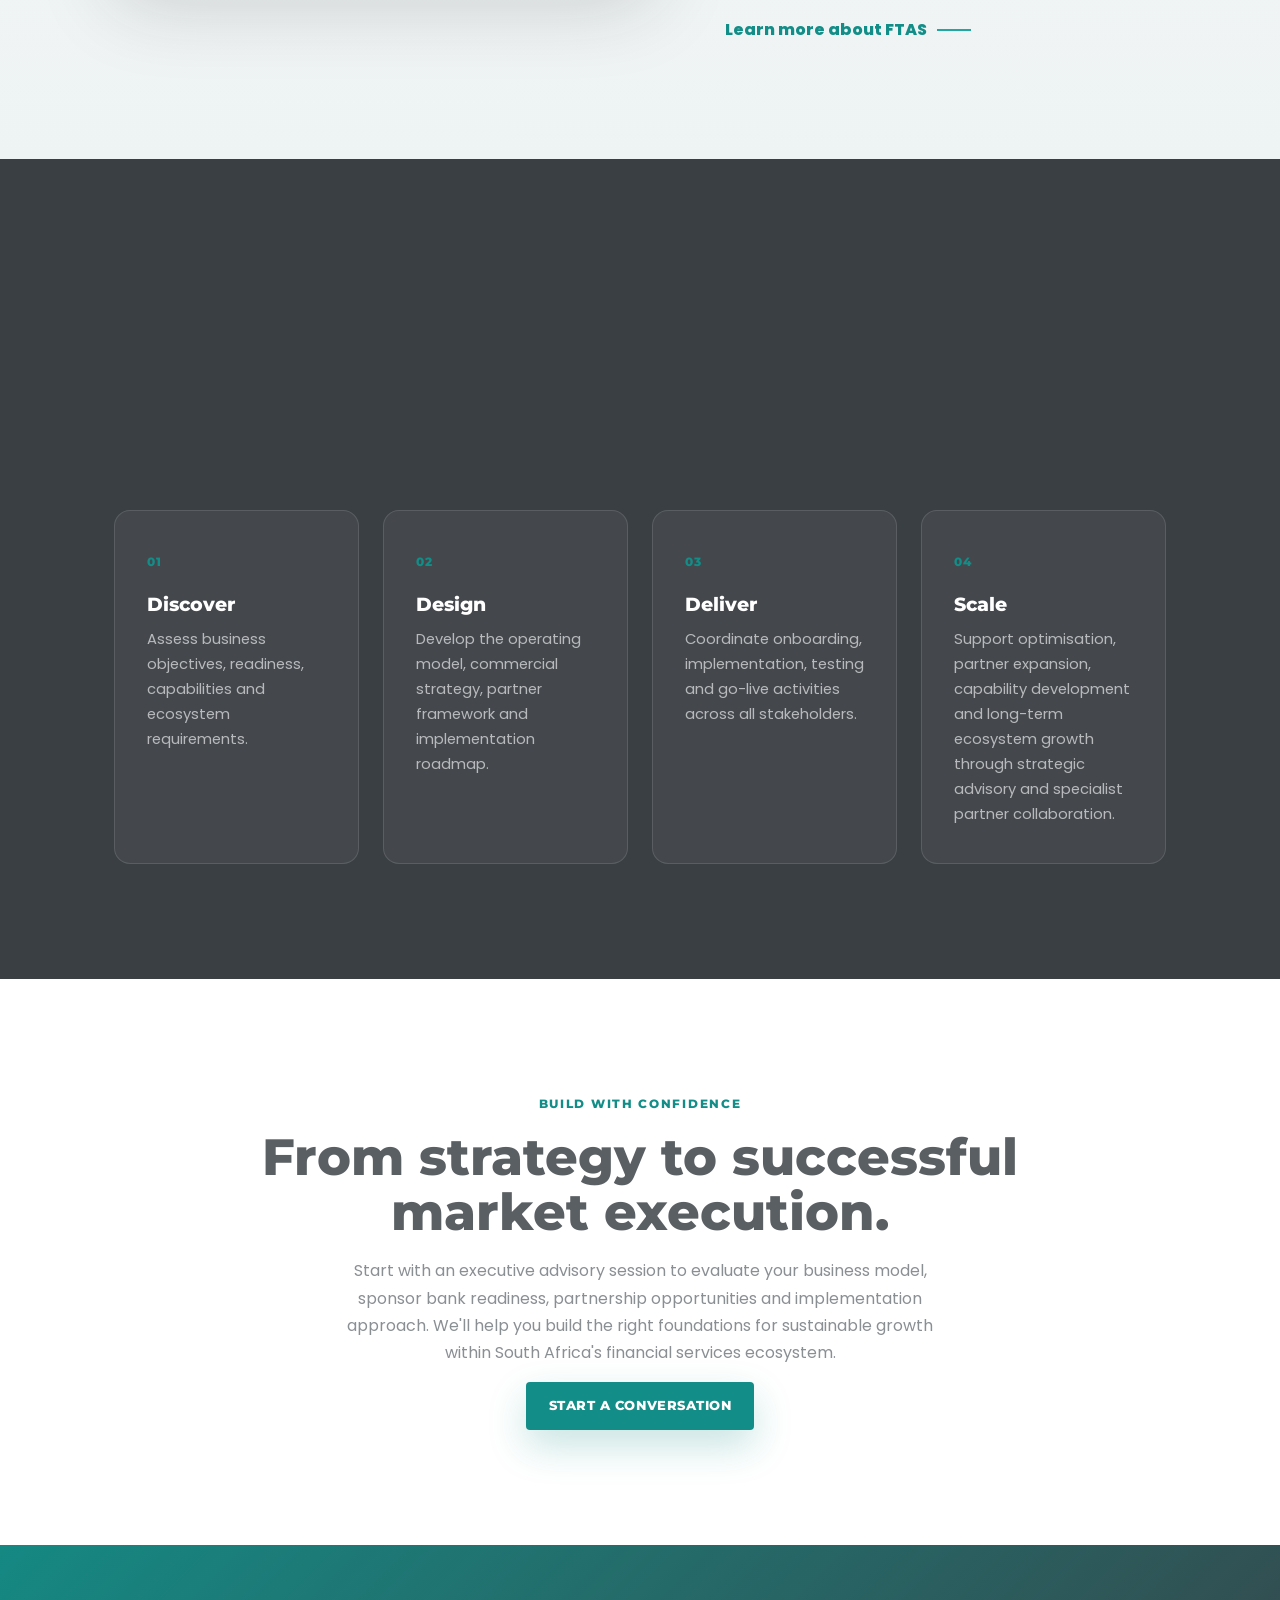
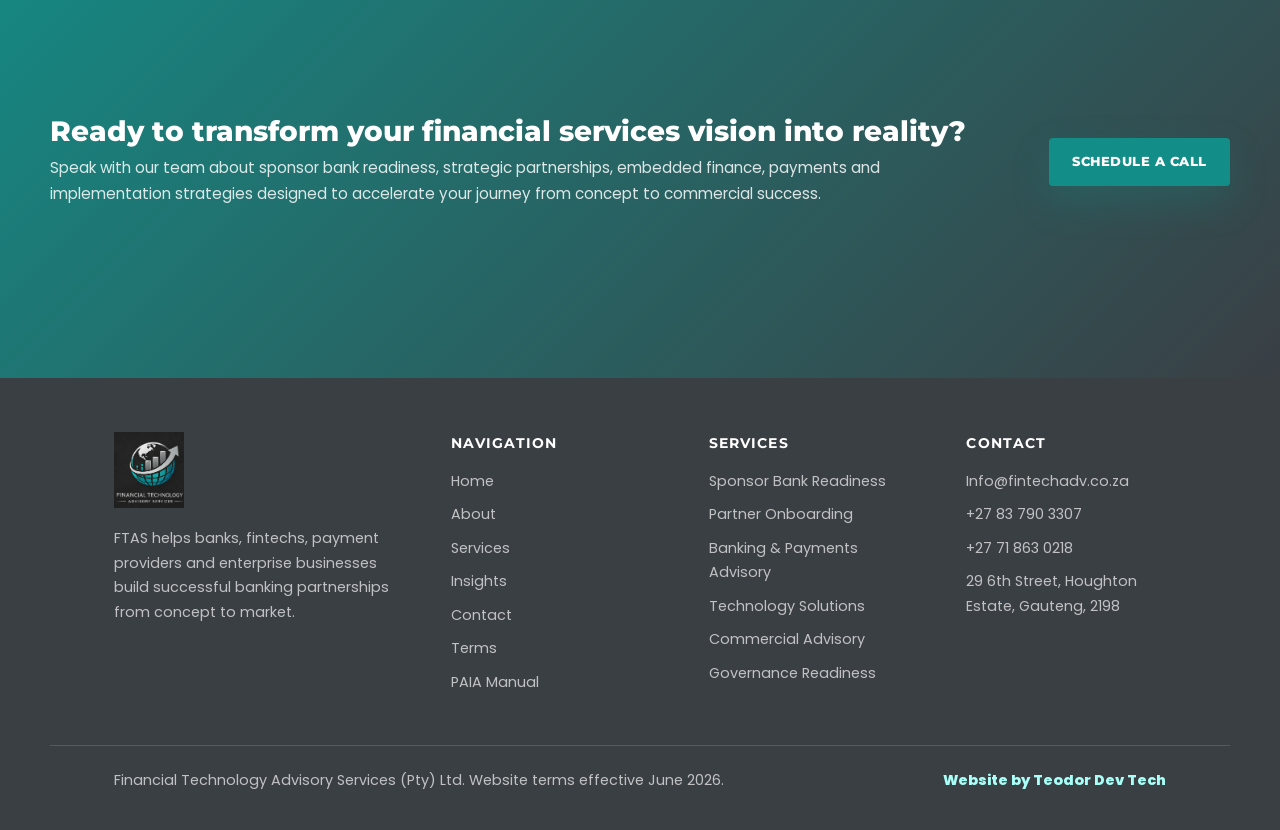
==== commit 8740ebf8: "Update favicon link sizes across multiple HTML files for improved icon display" ====
--- a/index.html
+++ b/index.html
@@ -27,7 +27,7 @@
       content="Sponsor bank readiness, partner onboarding, ecosystem enablement and financial technology advisory for banks, fintechs and embedded finance innovators."
     />
     <meta name="twitter:image" content="https://www.fintechadv.co.za/assets/fintech-advisory-visual.png" />
-    <link rel="icon" type="image/png" href="assets/favicon.png" />
+    <link rel="icon" type="image/png" sizes="192x192" href="assets/favicon.png" />
     <link rel="apple-touch-icon" href="assets/favicon.png" />
     <link rel="preconnect" href="https://fonts.googleapis.com" />
     <link rel="preconnect" href="https://fonts.gstatic.com" crossorigin />
@@ -63,6 +63,23 @@
           "Technology and ecosystem solutions",
           "Commercial and partnership advisory",
           "Governance and regulatory readiness"
+        ],
+        "employee": [
+          {
+            "@type": "Person",
+            "@id": "https://www.fintechadv.co.za/about#philicia-robinson",
+            "name": "Philicia Robinson",
+            "jobTitle": "Managing Director",
+            "sameAs": "https://za.linkedin.com/in/philicia-robinson-19b97056"
+          },
+          {
+            "@type": "Person",
+            "@id": "https://www.fintechadv.co.za/about#abigail-headbush",
+            "name": "Abigail Headbush",
+            "honorificSuffix": "CA(SA)",
+            "jobTitle": "Director and Chief Financial Officer",
+            "sameAs": "https://za.linkedin.com/in/abigail-headbush-ca-sa-4b665bb"
+          }
         ]
       }
     </script>
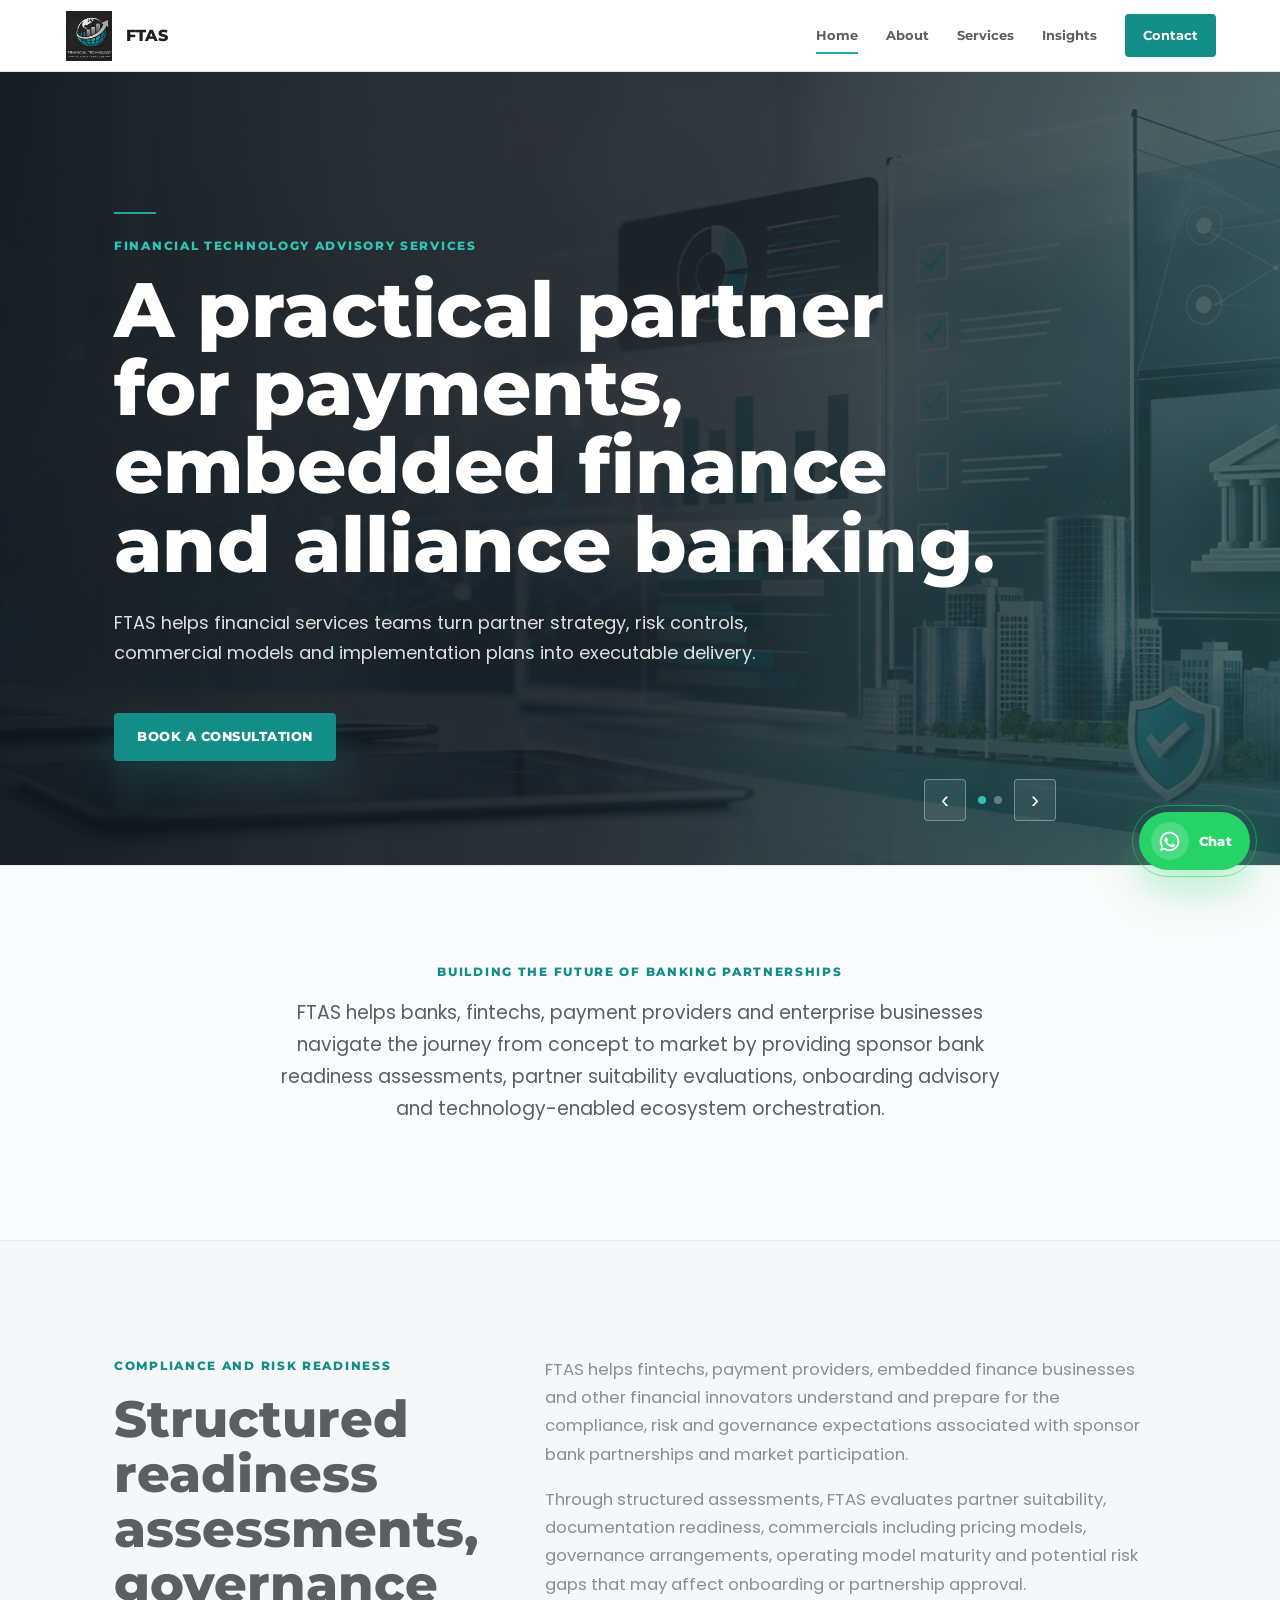
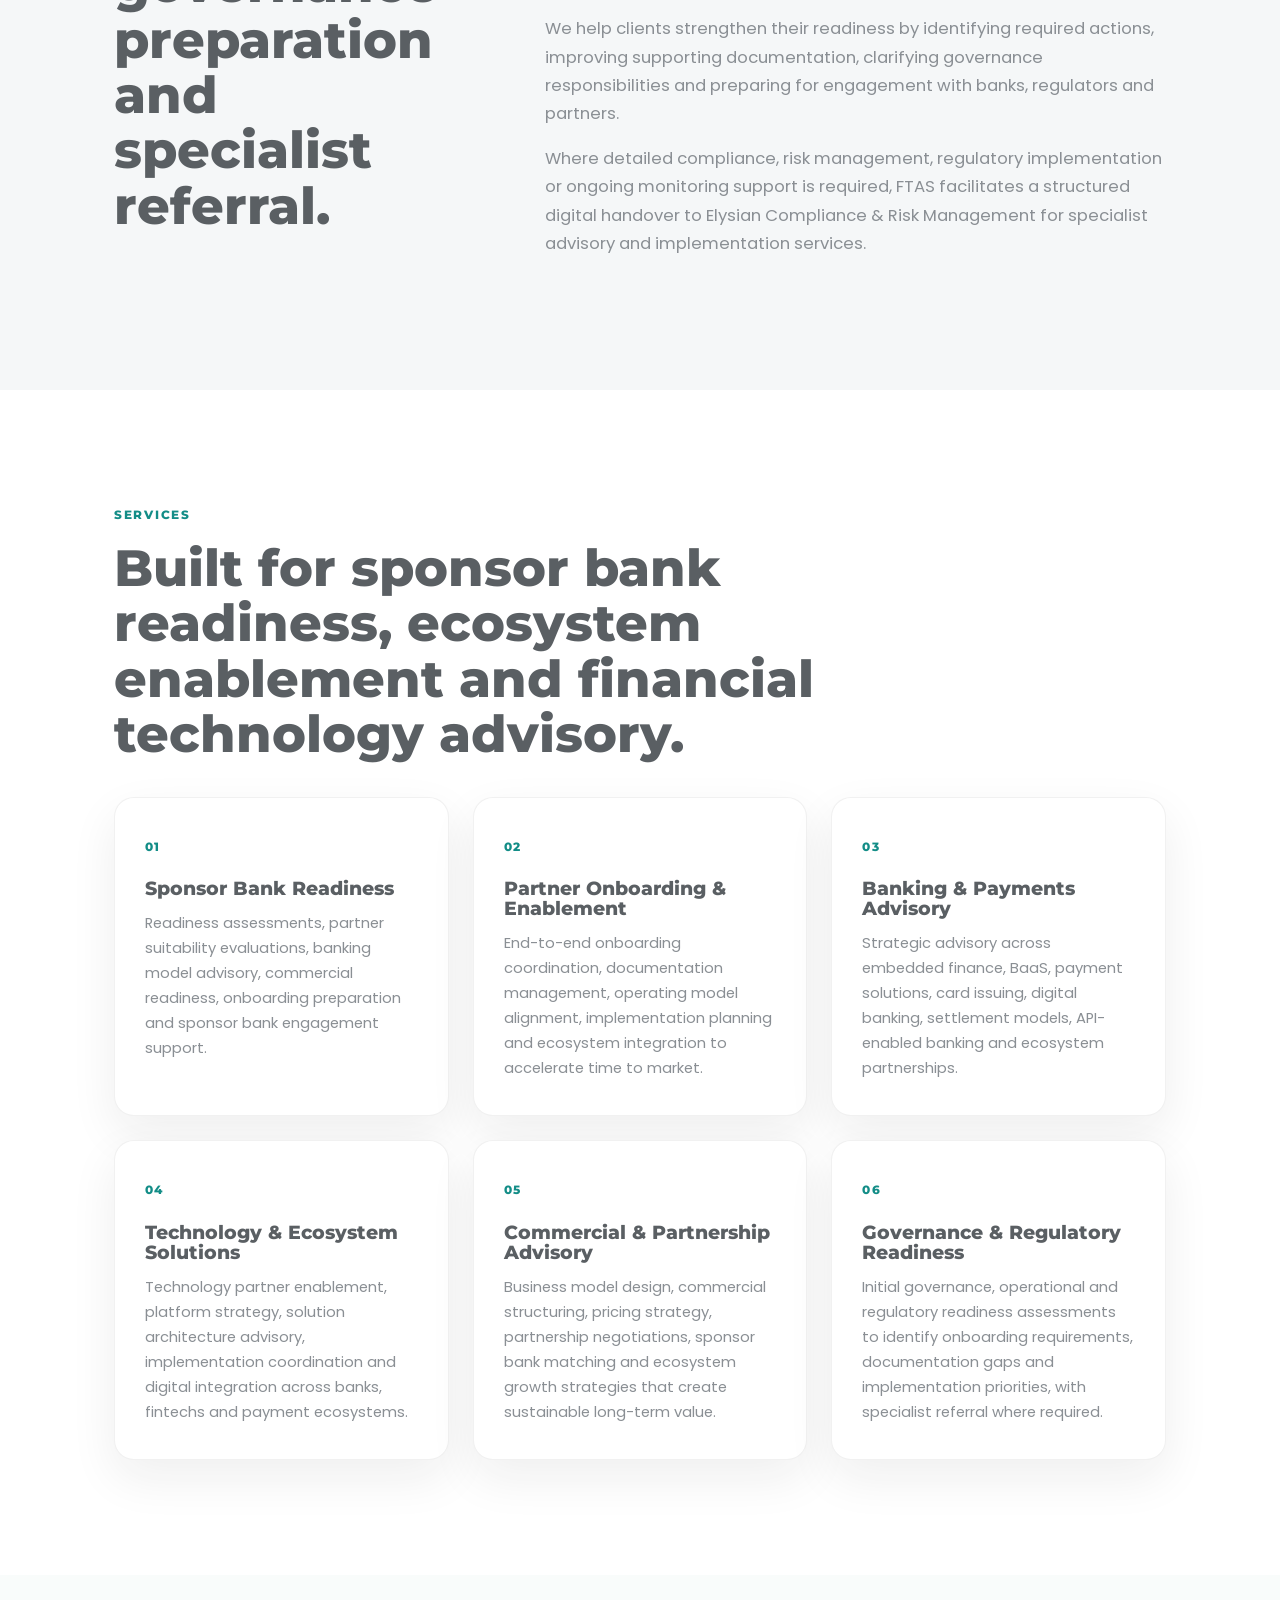
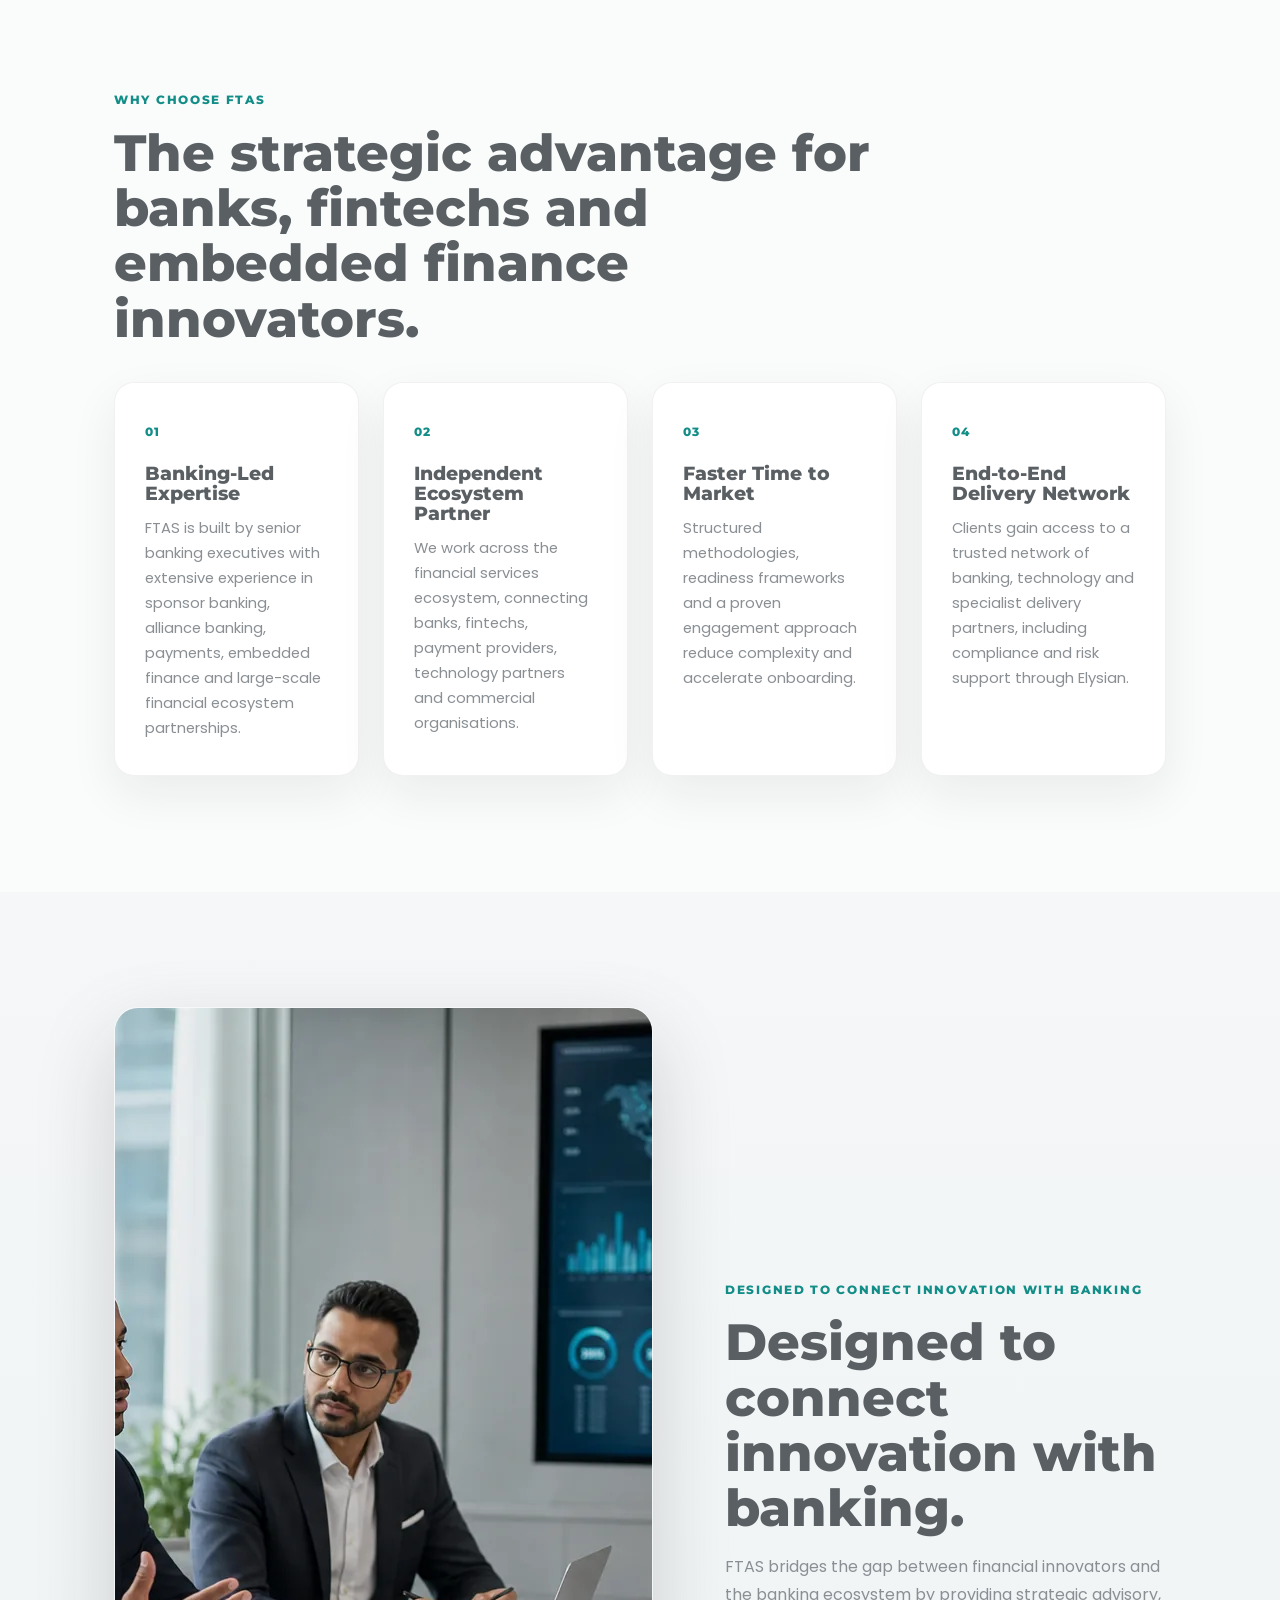
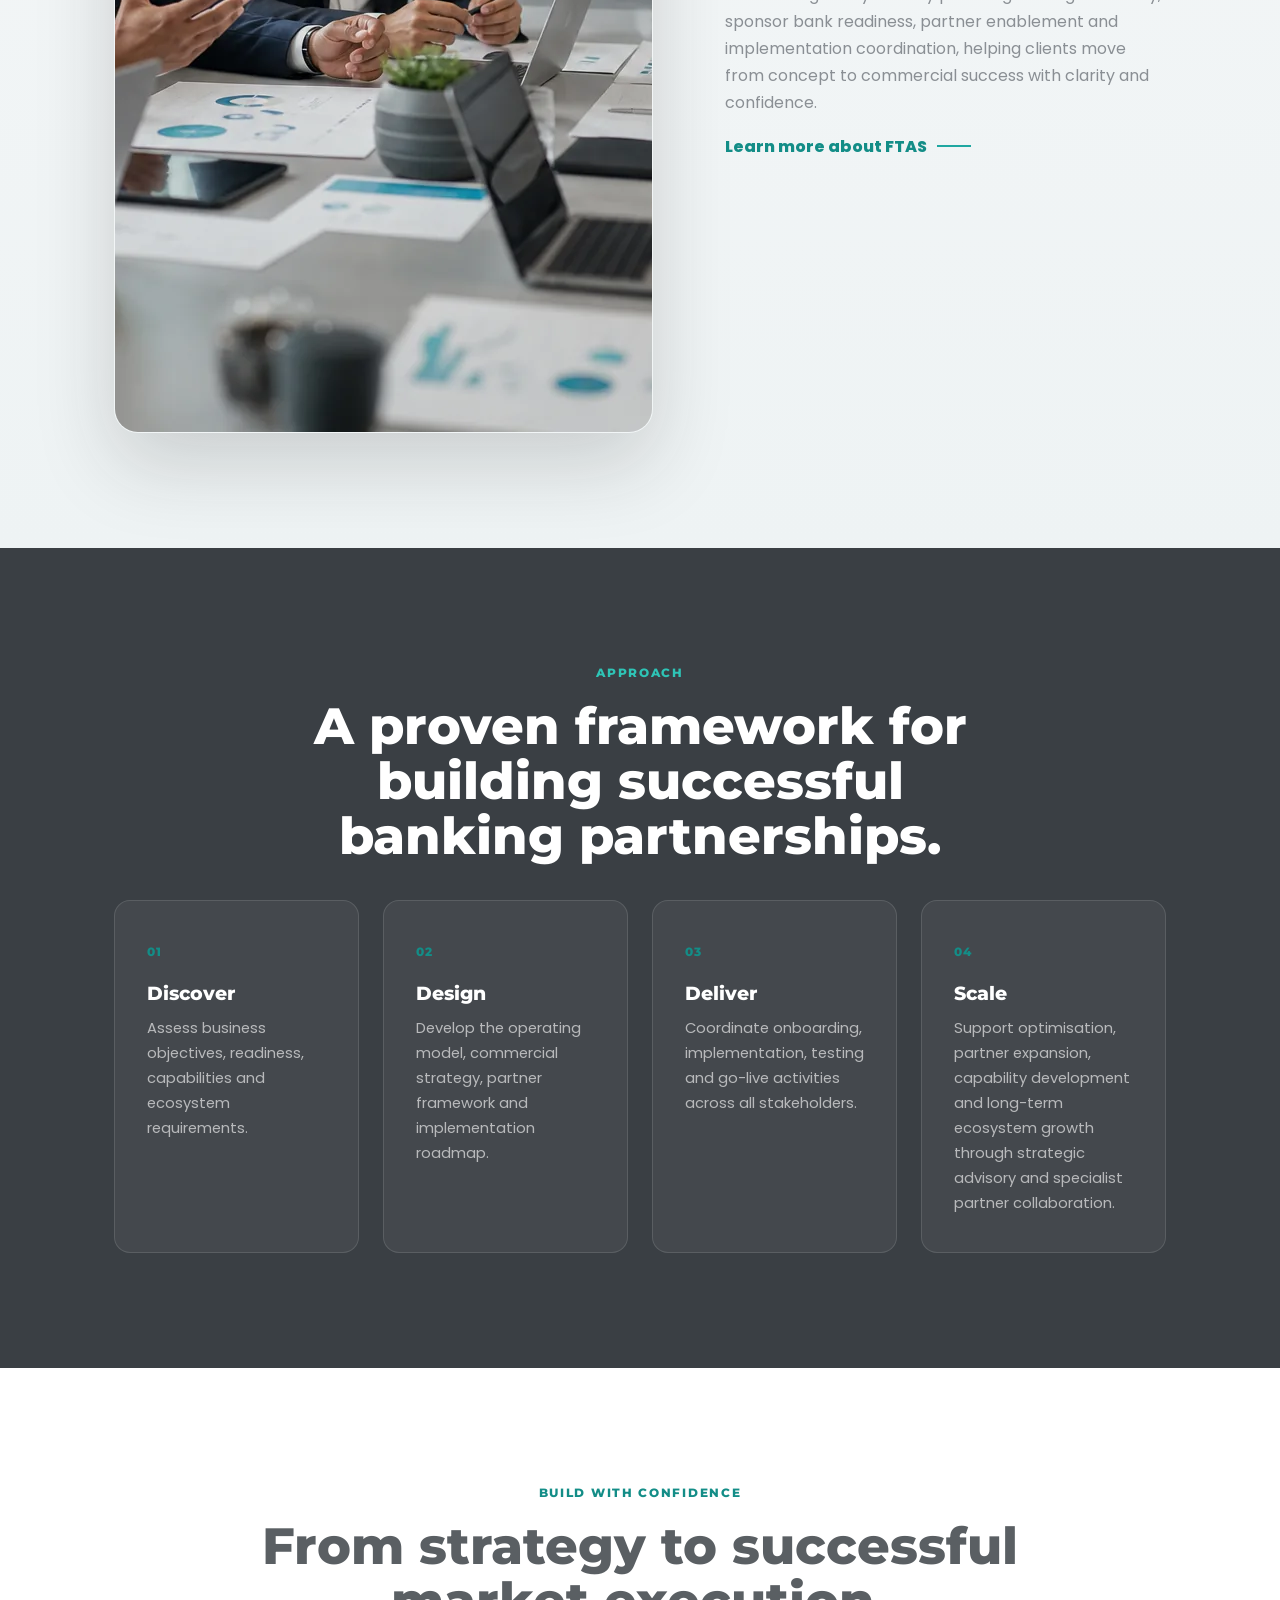
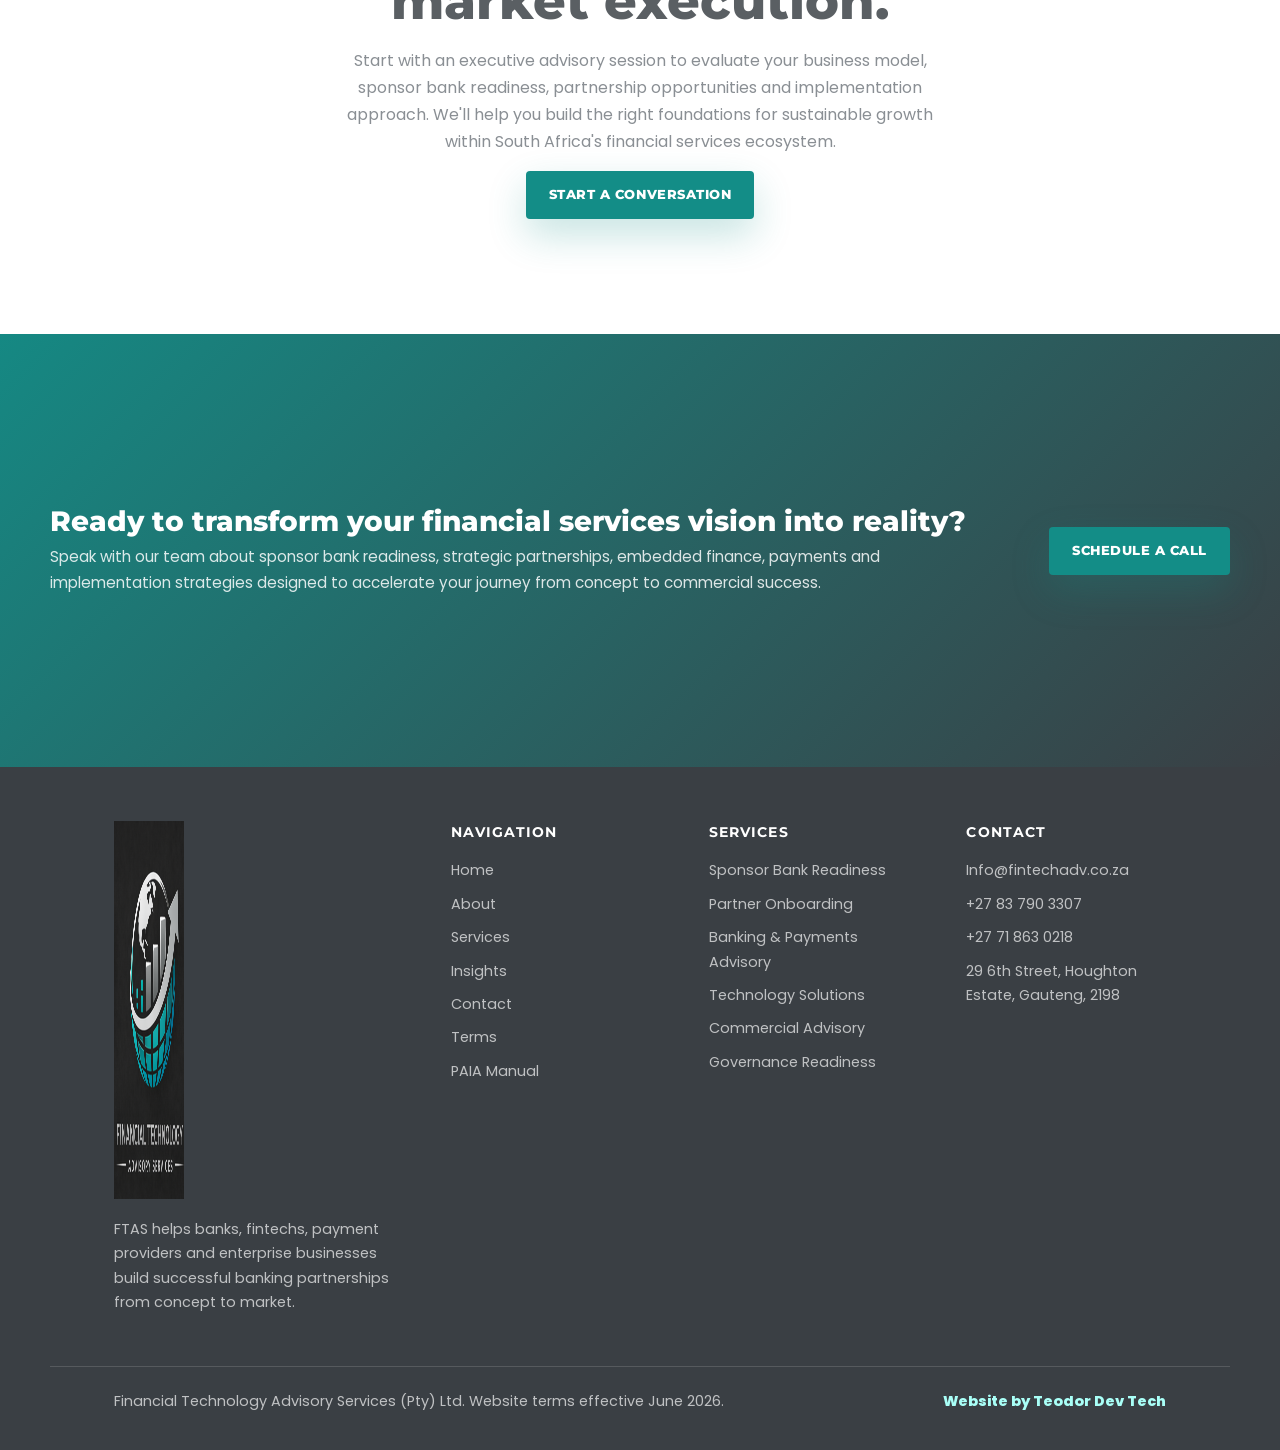
==== commit 9a3cb8b5: "Refactor code structure for improved readability and maintainability" ====
--- a/index.html
+++ b/index.html
@@ -29,6 +29,7 @@
     <meta name="twitter:image" content="https://www.fintechadv.co.za/assets/fintech-advisory-visual.png" />
     <link rel="icon" type="image/png" sizes="192x192" href="assets/favicon.png" />
     <link rel="apple-touch-icon" href="assets/favicon.png" />
+    <link rel="preload" as="image" href="assets/fintech-advisory-visual.webp" type="image/webp" fetchpriority="high" />
     <link rel="preconnect" href="https://fonts.googleapis.com" />
     <link rel="preconnect" href="https://fonts.gstatic.com" crossorigin />
     <link
@@ -87,7 +88,7 @@
   <body>
     <header class="site-header">
       <a class="brand" href="index.html" aria-label="FTAS home">
-        <img src="assets/fsa-logo.png" alt="Financial Technology Advisory Services logo" />
+        <img src="assets/fsa-logo.webp" alt="Financial Technology Advisory Services logo" width="346" height="378" />
         <span>FTAS</span>
       </a>
 
@@ -109,8 +110,8 @@
     <main>
       <section class="hero hero-home">
         <div class="hero-media hero-slider" data-hero-slider aria-hidden="true">
-          <img class="hero-slide is-active" src="assets/fintech-advisory-visual.png" alt="" />
-          <img class="hero-slide" src="assets/advisory-meeting.png" alt="" />
+          <img class="hero-slide is-active" src="assets/fintech-advisory-visual.webp" alt="" width="1774" height="887" fetchpriority="high" />
+          <img class="hero-slide" src="assets/advisory-meeting.webp" alt="" width="1536" height="1024" loading="lazy" decoding="async" />
         </div>
         <div class="wrap hero-inner reveal">
           <span class="rule"></span>
@@ -252,7 +253,11 @@
         <div class="wrap image-feature-grid">
           <figure class="feature-image reveal">
             <img
-              src="assets/advisory-meeting.png"
+              src="assets/advisory-meeting.webp"
+              width="1536"
+              height="1024"
+              loading="lazy"
+              decoding="async"
               alt="Financial technology advisory team reviewing strategy and risk controls"
             />
           </figure>
@@ -324,7 +329,7 @@
     <footer class="site-footer">
       <div class="wrap footer-grid">
         <div class="footer-brand">
-          <img src="assets/fsa-logo.png" alt="" />
+          <img src="assets/fsa-logo.webp" alt="" width="346" height="378" loading="lazy" decoding="async" />
           <p>
             FTAS helps banks, fintechs, payment providers and enterprise businesses build successful
             banking partnerships from concept to market.
@@ -363,6 +368,6 @@
       </div>
     </footer>
 
-    <script src="script.js"></script>
+    <script src="script.js" defer></script>
   </body>
 </html>
--- a/style.css
+++ b/style.css
@@ -272,7 +272,7 @@
   display: flex;
   align-items: center;
   justify-content: center;
-  text-align: center;
+  text-align: left;
 }
 
 .hero-media {
@@ -301,7 +301,7 @@
 .hero-slide.is-active {
   opacity: 0.34;
   transform: scale(1.1) translateX(-1.6%);
-  animation: hero-image-pan 18s cubic-bezier(0.42, 0, 0.58, 1) infinite alternate;
+  animation: hero-image-pan 12s cubic-bezier(0.42, 0, 0.58, 1) infinite alternate;
 }
 
 .hero-slide.is-exiting {
@@ -314,16 +314,16 @@
     transform: scale(1.1) translateX(-1.6%) translateY(0) rotate(0deg);
   }
   25% {
-    transform: scale(1.135) translateX(-0.6%) translateY(-10px) rotate(-0.4deg);
+    transform: scale(1.14) translateX(-0.4%) translateY(-12px) rotate(-0.45deg);
   }
   50% {
-    transform: scale(1.16) translateX(0.4%) translateY(-18px) rotate(0.2deg);
+    transform: scale(1.17) translateX(0.8%) translateY(-22px) rotate(0.25deg);
   }
   75% {
-    transform: scale(1.13) translateX(-1.4%) translateY(-8px) rotate(-0.2deg);
+    transform: scale(1.14) translateX(-1.8%) translateY(-10px) rotate(-0.25deg);
   }
   100% {
-    transform: scale(1.1) translateX(-2.2%) translateY(10px) rotate(0deg);
+    transform: scale(1.11) translateX(-2.8%) translateY(14px) rotate(0deg);
   }
 }
 
@@ -387,9 +387,10 @@
 .hero-inner {
   position: relative;
   z-index: 1;
-  width: min(100%, 860px);
+  width: 100%;
+  max-width: var(--max);
   margin: 0 auto;
-  text-align: center;
+  text-align: left;
   padding-top: clamp(86px, 12vw, 140px);
   padding-bottom: clamp(64px, 9vw, 104px);
 }
@@ -406,7 +407,7 @@
 
 .hero-copy {
   max-width: 680px;
-  margin: 0 auto;
+  margin: 0;
   color: rgba(255, 255, 255, 0.86) !important;
   font-size: clamp(1.05rem, 1.4vw, 1.2rem);
 }
@@ -436,10 +437,15 @@
   background: var(--teal);
 }
 
+.hero-home .rule {
+  margin-right: 0;
+  margin-left: 0;
+}
+
 .hero-actions {
   display: flex;
   flex-wrap: wrap;
-  justify-content: center;
+  justify-content: flex-start;
   gap: 14px;
   margin-top: 44px;
 }
@@ -1205,7 +1211,11 @@
 }
 
 .whatsapp-panel {
+  display: flex;
+  flex-direction: column;
   width: min(360px, calc(100vw - 32px));
+  max-height: min(590px, calc(100vh - 170px));
+  max-height: min(590px, calc(100dvh - 170px));
   overflow: hidden;
   pointer-events: none;
   background: #eef7f4;
@@ -1227,6 +1237,7 @@
 }
 
 .whatsapp-header {
+  flex: 0 0 auto;
   display: grid;
   grid-template-columns: auto 1fr auto;
   gap: 12px;
@@ -1284,6 +1295,8 @@
 
 .whatsapp-body {
   display: grid;
+  min-height: 0;
+  overflow-y: auto;
   gap: 10px;
   padding: 18px 16px;
   background:
@@ -1319,13 +1332,14 @@
 }
 
 .whatsapp-options {
-  display: flex;
-  flex-wrap: wrap;
+  display: grid;
+  grid-template-columns: 1fr;
   gap: 8px;
   padding: 4px 0;
 }
 
 .whatsapp-options button {
+  width: 100%;
   padding: 8px 10px;
   color: #075e54;
   font: inherit;
@@ -1345,6 +1359,7 @@
 }
 
 .whatsapp-start {
+  flex: 0 0 auto;
   display: flex;
   align-items: center;
   justify-content: center;
@@ -1882,8 +1897,8 @@
 
   .whatsapp-panel {
     width: min(350px, calc(100vw - 28px));
-    max-height: min(620px, calc(100vh - 100px));
-    overflow-y: auto;
+    max-height: min(570px, calc(100vh - 150px));
+    max-height: min(570px, calc(100dvh - 150px));
   }
 
   .whatsapp-launcher {
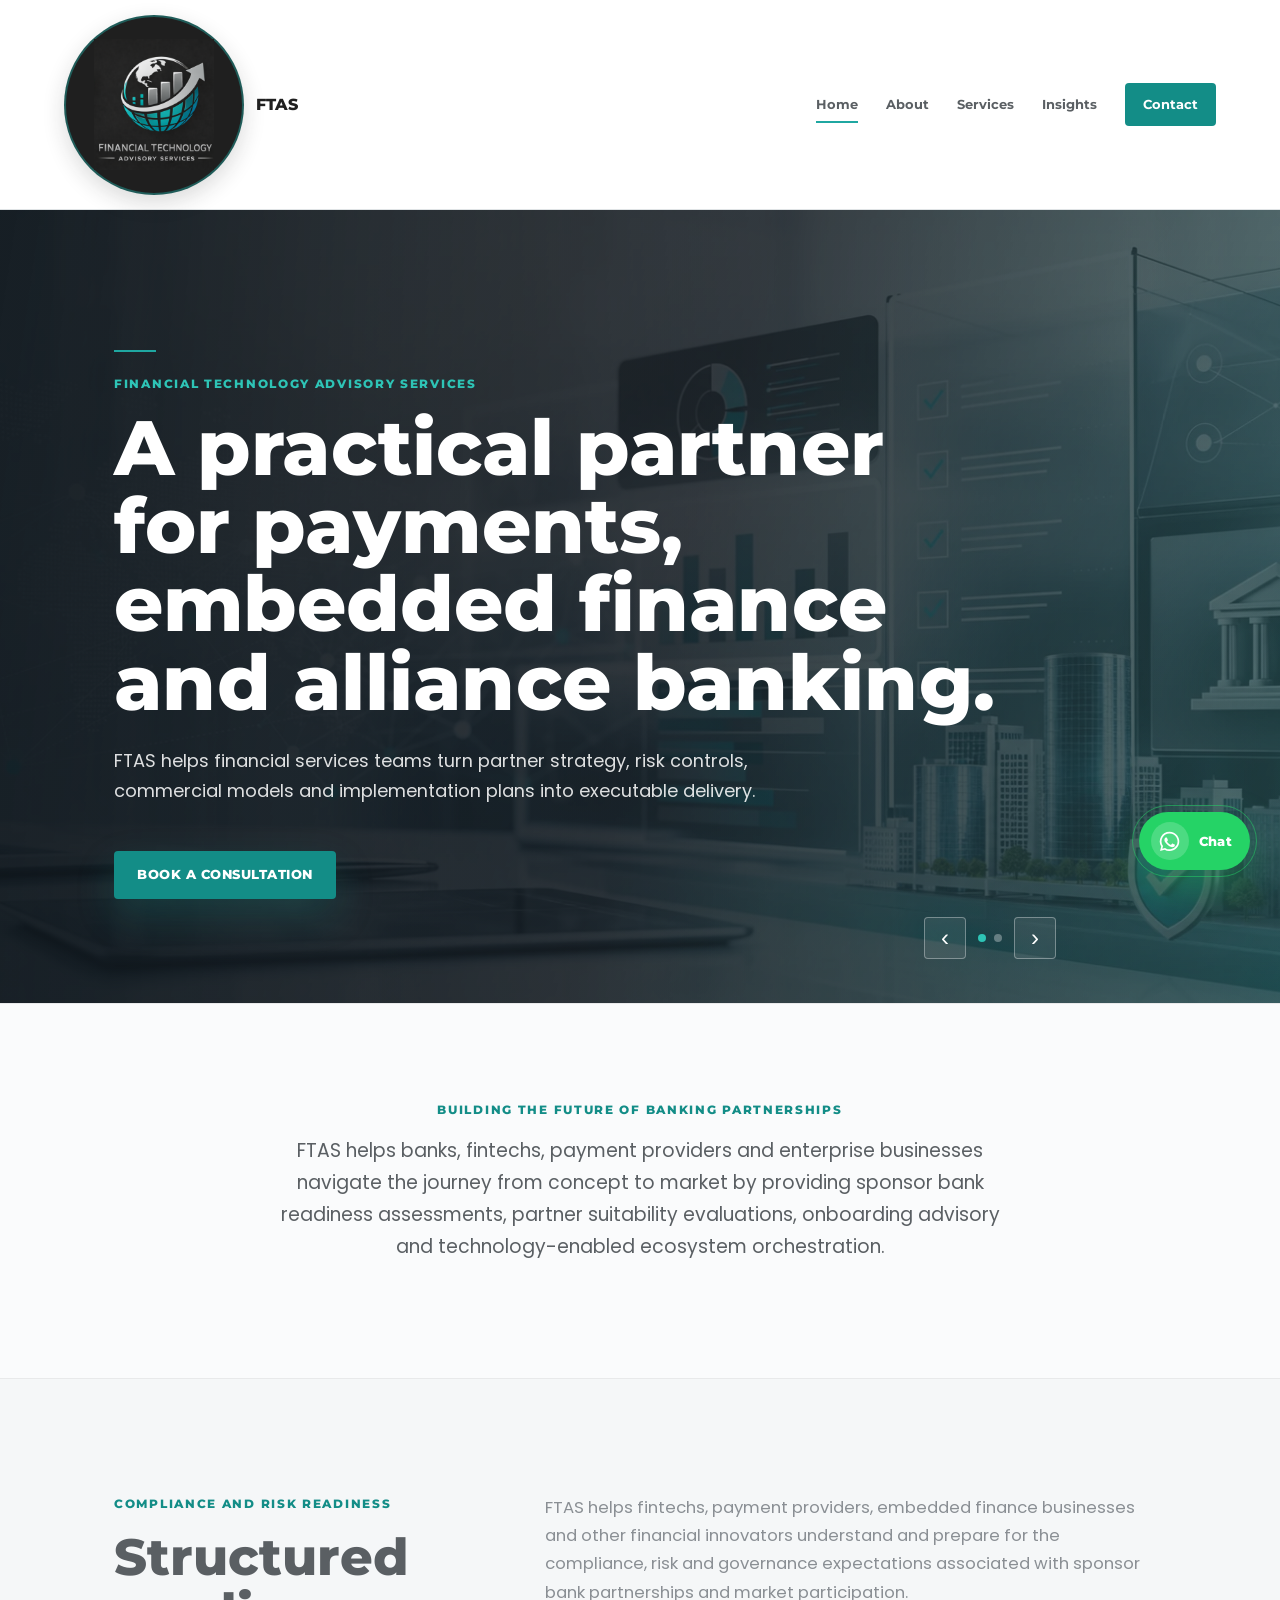
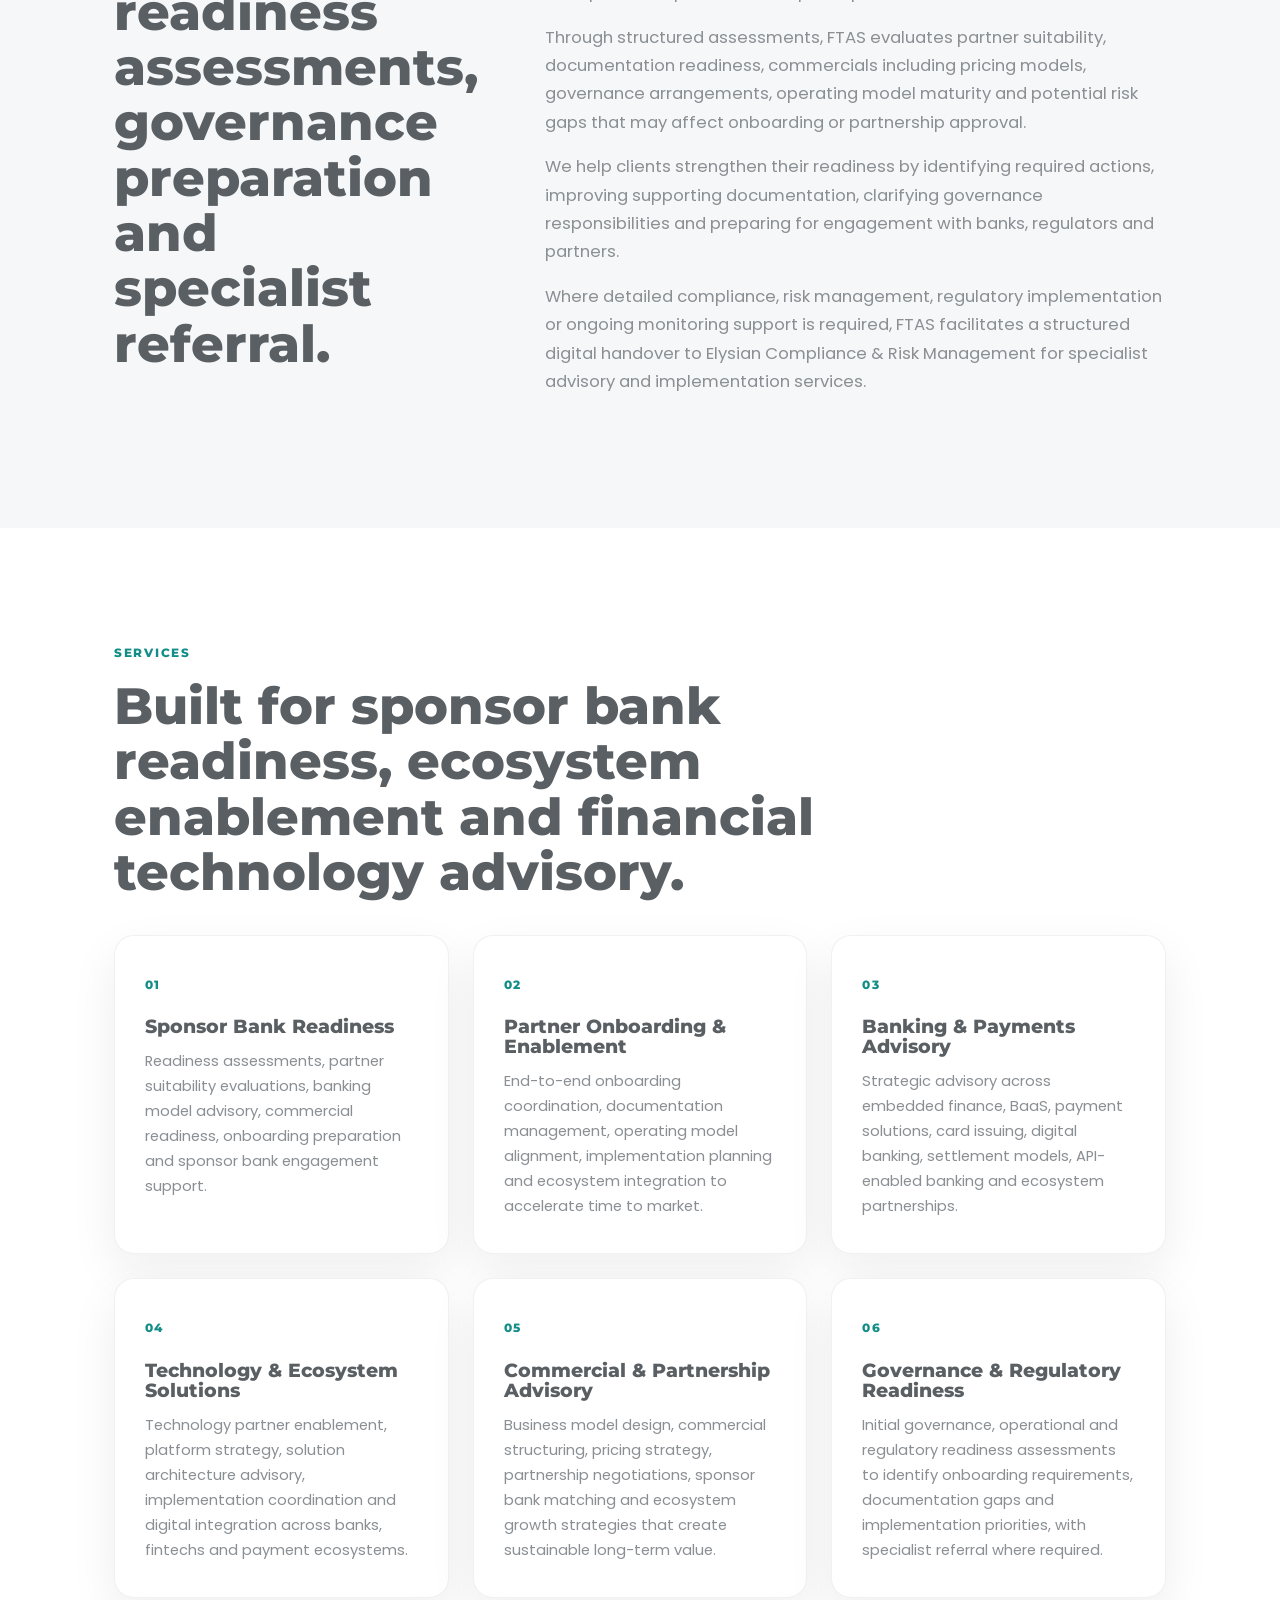
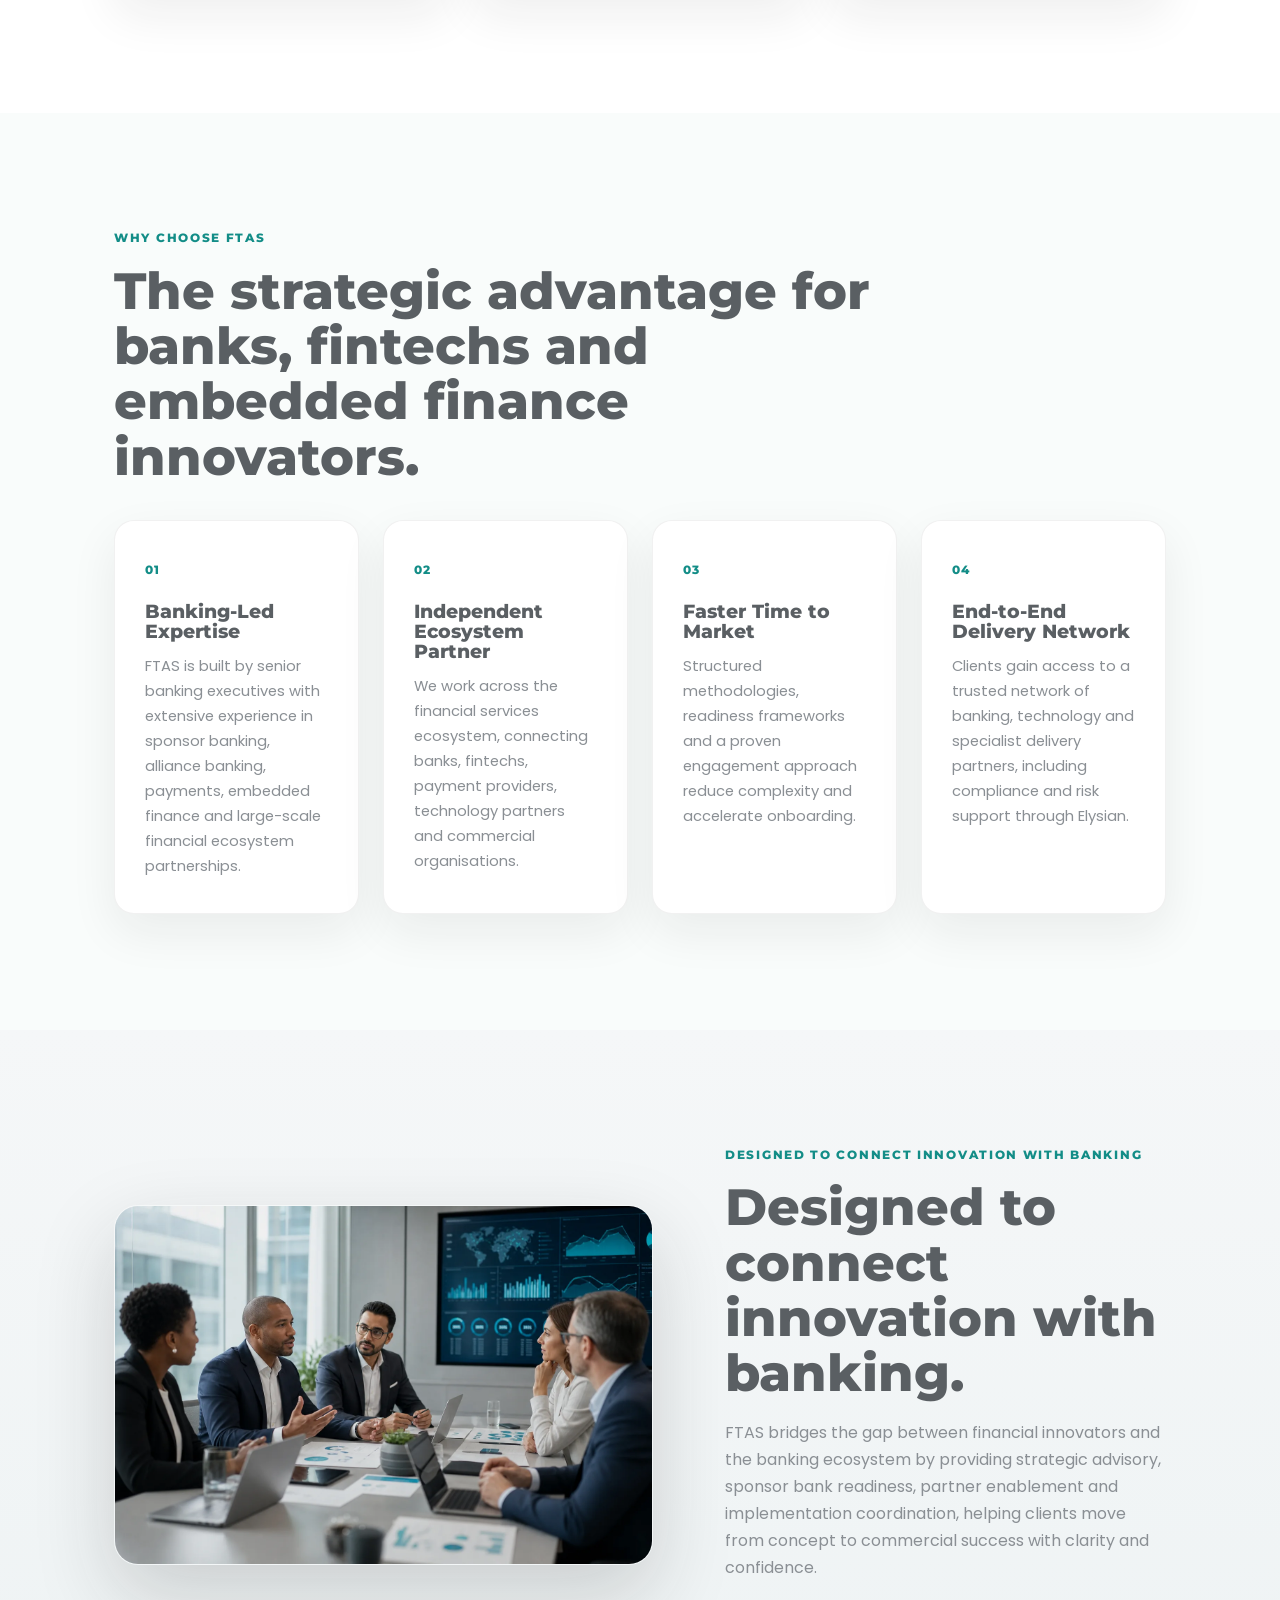
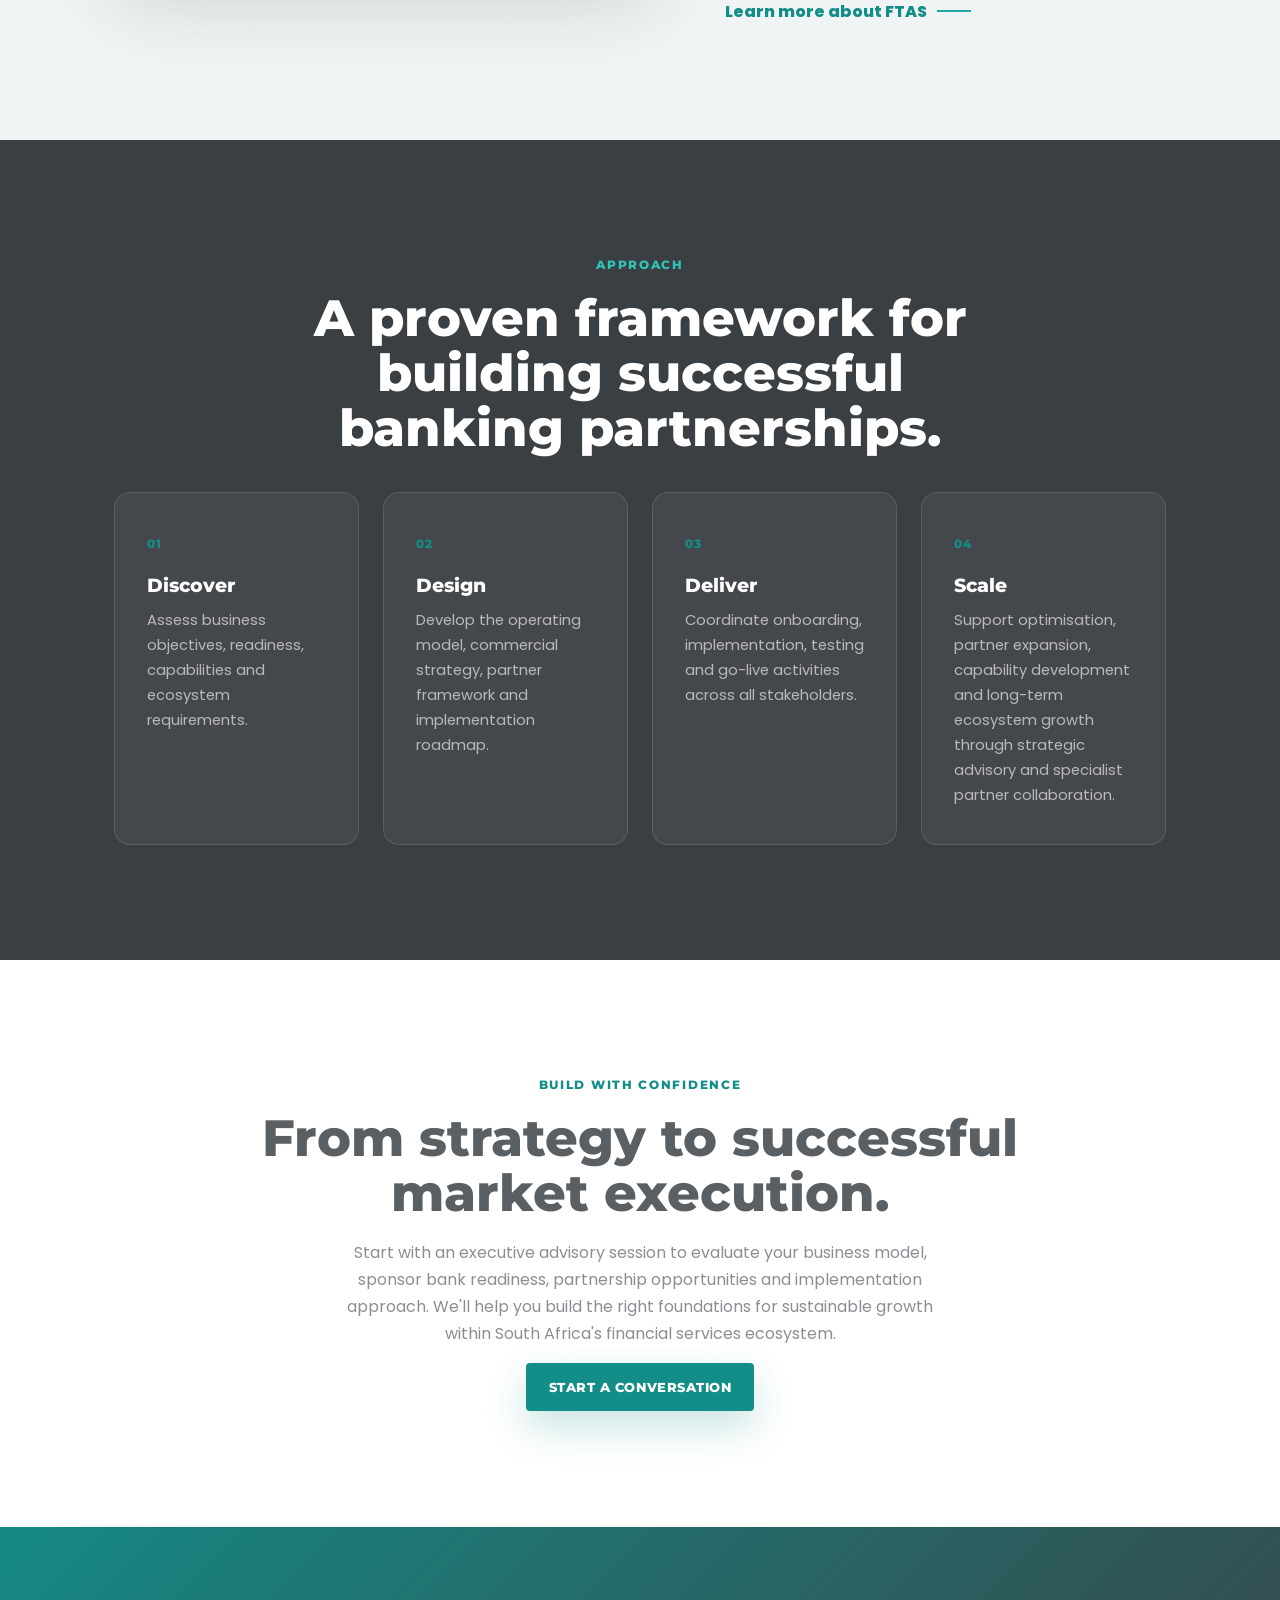
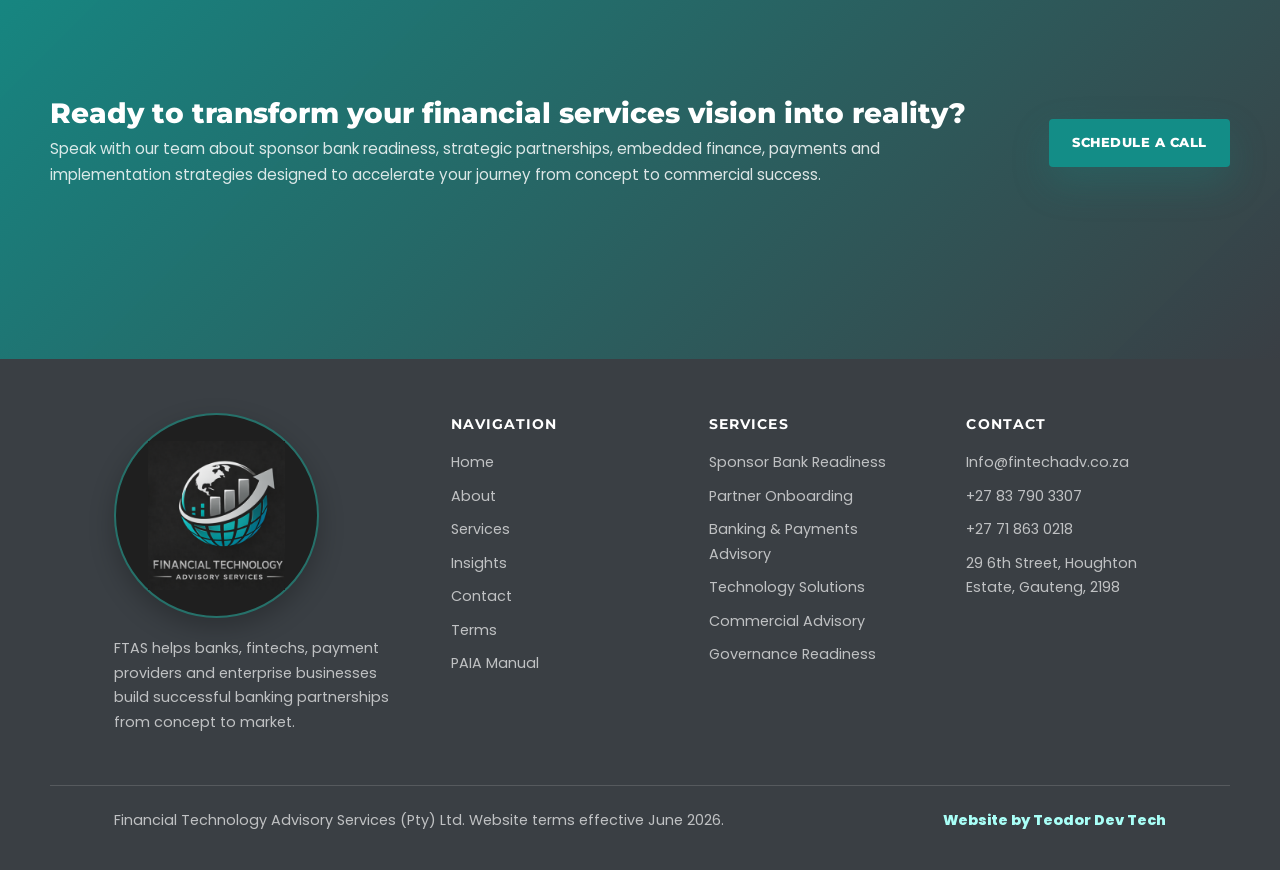
==== commit ebe0dafe: "Refactor logo implementation across multiple pages for consistent styling and improved layout" ====
--- a/index.html
+++ b/index.html
@@ -88,7 +88,7 @@
   <body>
     <header class="site-header">
       <a class="brand" href="index.html" aria-label="FTAS home">
-        <img src="assets/fsa-logo.webp" alt="Financial Technology Advisory Services logo" width="346" height="378" />
+        <span class="logo-badge"><img src="assets/fsa-logo.webp" alt="Financial Technology Advisory Services logo" width="346" height="378" /></span>
         <span>FTAS</span>
       </a>
 
@@ -329,7 +329,7 @@
     <footer class="site-footer">
       <div class="wrap footer-grid">
         <div class="footer-brand">
-          <img src="assets/fsa-logo.webp" alt="" width="346" height="378" loading="lazy" decoding="async" />
+          <span class="logo-badge"><img src="assets/fsa-logo.webp" alt="" width="346" height="378" loading="lazy" decoding="async" /></span>
           <p>
             FTAS helps banks, fintechs, payment providers and enterprise businesses build successful
             banking partnerships from concept to market.
--- a/style.css
+++ b/style.css
@@ -13,6 +13,7 @@
   --shadow: 0 24px 60px rgba(31, 31, 31, 0.1);
   --max: 1180px;
   --gutter: clamp(20px, 5vw, 72px);
+  --header-height: 210px;
 }
 
 * {
@@ -31,7 +32,7 @@
 
 body {
   margin: 0;
-  padding-top: 72px;
+  padding-top: var(--header-height);
   color: var(--ink);
   background: var(--surface);
   font-family: "Poppins", Calibri, Arial, sans-serif;
@@ -121,7 +122,7 @@
   display: flex;
   align-items: center;
   justify-content: space-between;
-  min-height: 72px;
+  min-height: var(--header-height);
   padding: 10px var(--gutter);
   background: rgba(255, 255, 255, 0.96);
   border-bottom: 1px solid var(--line);
@@ -138,9 +139,23 @@
   font-weight: 800;
 }
 
-.brand img {
-  width: 50px;
-  height: 50px;
+.brand .logo-badge {
+  display: grid;
+  flex: 0 0 auto;
+  place-items: center;
+  width: 180px;
+  height: 180px;
+  aspect-ratio: 1;
+  background: #1f1f1f;
+  border: 2px solid rgba(31, 167, 161, 0.45);
+  border-radius: 50%;
+  box-shadow: 0 8px 22px rgba(31, 31, 31, 0.16);
+}
+
+.brand .logo-badge img {
+  display: block;
+  width: 68%;
+  height: auto;
   object-fit: contain;
 }
 
@@ -263,7 +278,7 @@
 .hero {
 
   position: relative;
-  min-height: min(760px, calc(100vh - 72px));
+  min-height: min(760px, calc(100vh - var(--header-height)));
   overflow: hidden;
   background: var(--charcoal);
 }
@@ -641,30 +656,25 @@
 }
 
 .feature-image img {
+  display: block;
   width: 100%;
-  aspect-ratio: 16 / 10;
-  object-fit: cover;
+  height: auto;
   animation: feature-image-float 16s ease-in-out infinite alternate;
 }
 
 @keyframes feature-image-float {
-  0% {
-    transform: scale(1) translateY(0) rotate(0deg);
-  }
-  20% {
-    transform: scale(1.02) translateY(-6px) rotate(-0.2deg);
-  }
-  40% {
-    transform: scale(1.04) translateY(-12px) rotate(0.2deg);
-  }
-  60% {
-    transform: scale(1.03) translateY(-8px) rotate(-0.1deg);
-  }
-  80% {
-    transform: scale(1.02) translateY(-4px) rotate(0.1deg);
-  }
+  0%,
   100% {
     transform: scale(1) translateY(0) rotate(0deg);
+  }
+  25% {
+    transform: scale(1.055) translate(-8px, -6px) rotate(-0.25deg);
+  }
+  50% {
+    transform: scale(1.11) translate(6px, -12px) rotate(0.2deg);
+  }
+  75% {
+    transform: scale(1.075) translate(-5px, -8px) rotate(-0.15deg);
   }
 }
 
@@ -698,12 +708,24 @@
 }
 
 .page-hero {
+  position: relative;
+  overflow: hidden;
   padding: clamp(88px, 12vw, 146px) 0 clamp(62px, 8vw, 102px);
   color: #ffffff;
   background:
     linear-gradient(115deg, rgba(31, 31, 31, 0.92), rgba(58, 63, 68, 0.86)),
     radial-gradient(circle at right top, rgba(46, 196, 182, 0.28), transparent 34%),
     var(--charcoal);
+}
+
+.page-hero-inner {
+  position: relative;
+  z-index: 1;
+}
+
+.page-hero .hero-slider-controls {
+  right: var(--gutter);
+  bottom: 24px;
 }
 
 .page-hero h1,
@@ -1138,6 +1160,29 @@
   font-weight: 800;
 }
 
+.form-status.is-success,
+.form-status.is-error {
+  padding: 14px 16px;
+  border-radius: 4px;
+}
+
+.form-status.is-success {
+  color: #0b625d;
+  background: rgba(31, 167, 161, 0.12);
+  border: 1px solid rgba(31, 167, 161, 0.3);
+}
+
+.form-status.is-error {
+  color: #8b2f2f;
+  background: rgba(180, 58, 58, 0.08);
+  border: 1px solid rgba(180, 58, 58, 0.24);
+}
+
+.contact-form button:disabled {
+  cursor: wait;
+  opacity: 0.68;
+}
+
 .site-footer {
   padding: 54px 0 28px;
   color: rgba(255, 255, 255, 0.72);
@@ -1150,9 +1195,24 @@
   gap: clamp(26px, 5vw, 58px);
 }
 
-.footer-brand img {
-  width: 70px;
+.footer-brand .logo-badge {
+  display: grid;
+  place-items: center;
+  width: 205px;
+  height: 205px;
+  aspect-ratio: 1;
+  background: #1f1f1f;
+  border: 2px solid rgba(46, 196, 182, 0.5);
+  border-radius: 50%;
+  box-shadow: 0 10px 26px rgba(0, 0, 0, 0.24);
   margin-bottom: 18px;
+}
+
+.footer-brand .logo-badge img {
+  display: block;
+  width: 68%;
+  height: auto;
+  object-fit: contain;
 }
 
 .site-footer h4 {
@@ -1591,6 +1651,10 @@
     display: none;
   }
 
+  .feature-image img {
+    animation: none;
+  }
+
   .whatsapp-panel {
     transition: none;
   }
@@ -1664,19 +1728,23 @@
 }
 
 @media (max-width: 860px) {
+  :root {
+    --header-height: 168px;
+  }
+
   body {
-    padding-top: 68px;
+    padding-top: var(--header-height);
   }
 
   .site-header {
-    min-height: 68px;
+    min-height: var(--header-height);
     padding-top: 8px;
     padding-bottom: 8px;
   }
 
-  .brand img {
-    width: 46px;
-    height: 46px;
+  .brand .logo-badge {
+    width: 140px;
+    height: 140px;
   }
 
   .nav-toggle {
@@ -1687,7 +1755,7 @@
 
   .site-nav {
     position: absolute;
-    top: 68px;
+    top: var(--header-height);
     right: 18px;
     left: 18px;
     z-index: 1;
@@ -1762,6 +1830,10 @@
     left: var(--gutter);
   }
 
+  .page-hero .hero-slider-controls {
+    right: auto;
+  }
+
   .hero-slider-controls button {
     width: 38px;
     height: 38px;
@@ -1908,13 +1980,13 @@
 }
 
 @media (max-width: 420px) {
-  .brand span {
+  .brand > span:not(.logo-badge) {
     max-width: 92px;
   }
 
-  .brand img {
-    width: 42px;
-    height: 42px;
+  .brand .logo-badge {
+    width: 124px;
+    height: 124px;
   }
 
   .nav-toggle {
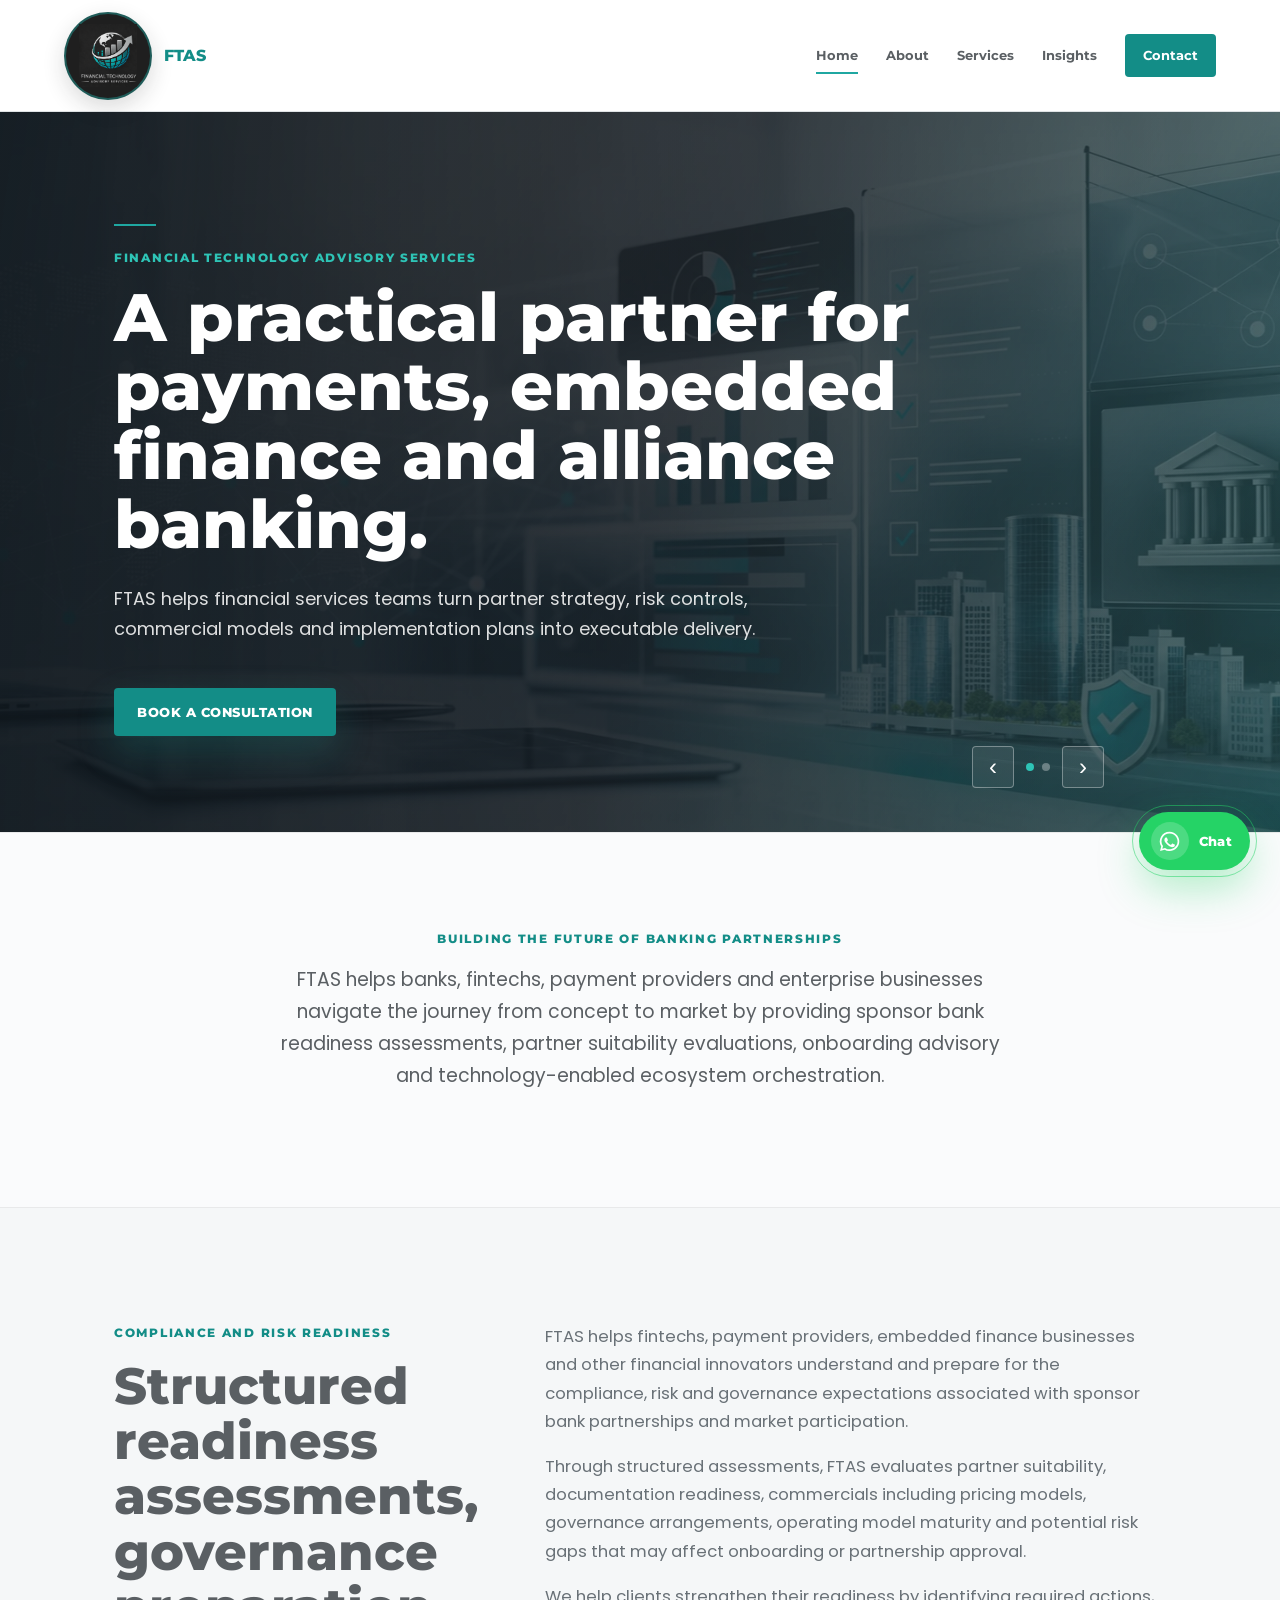
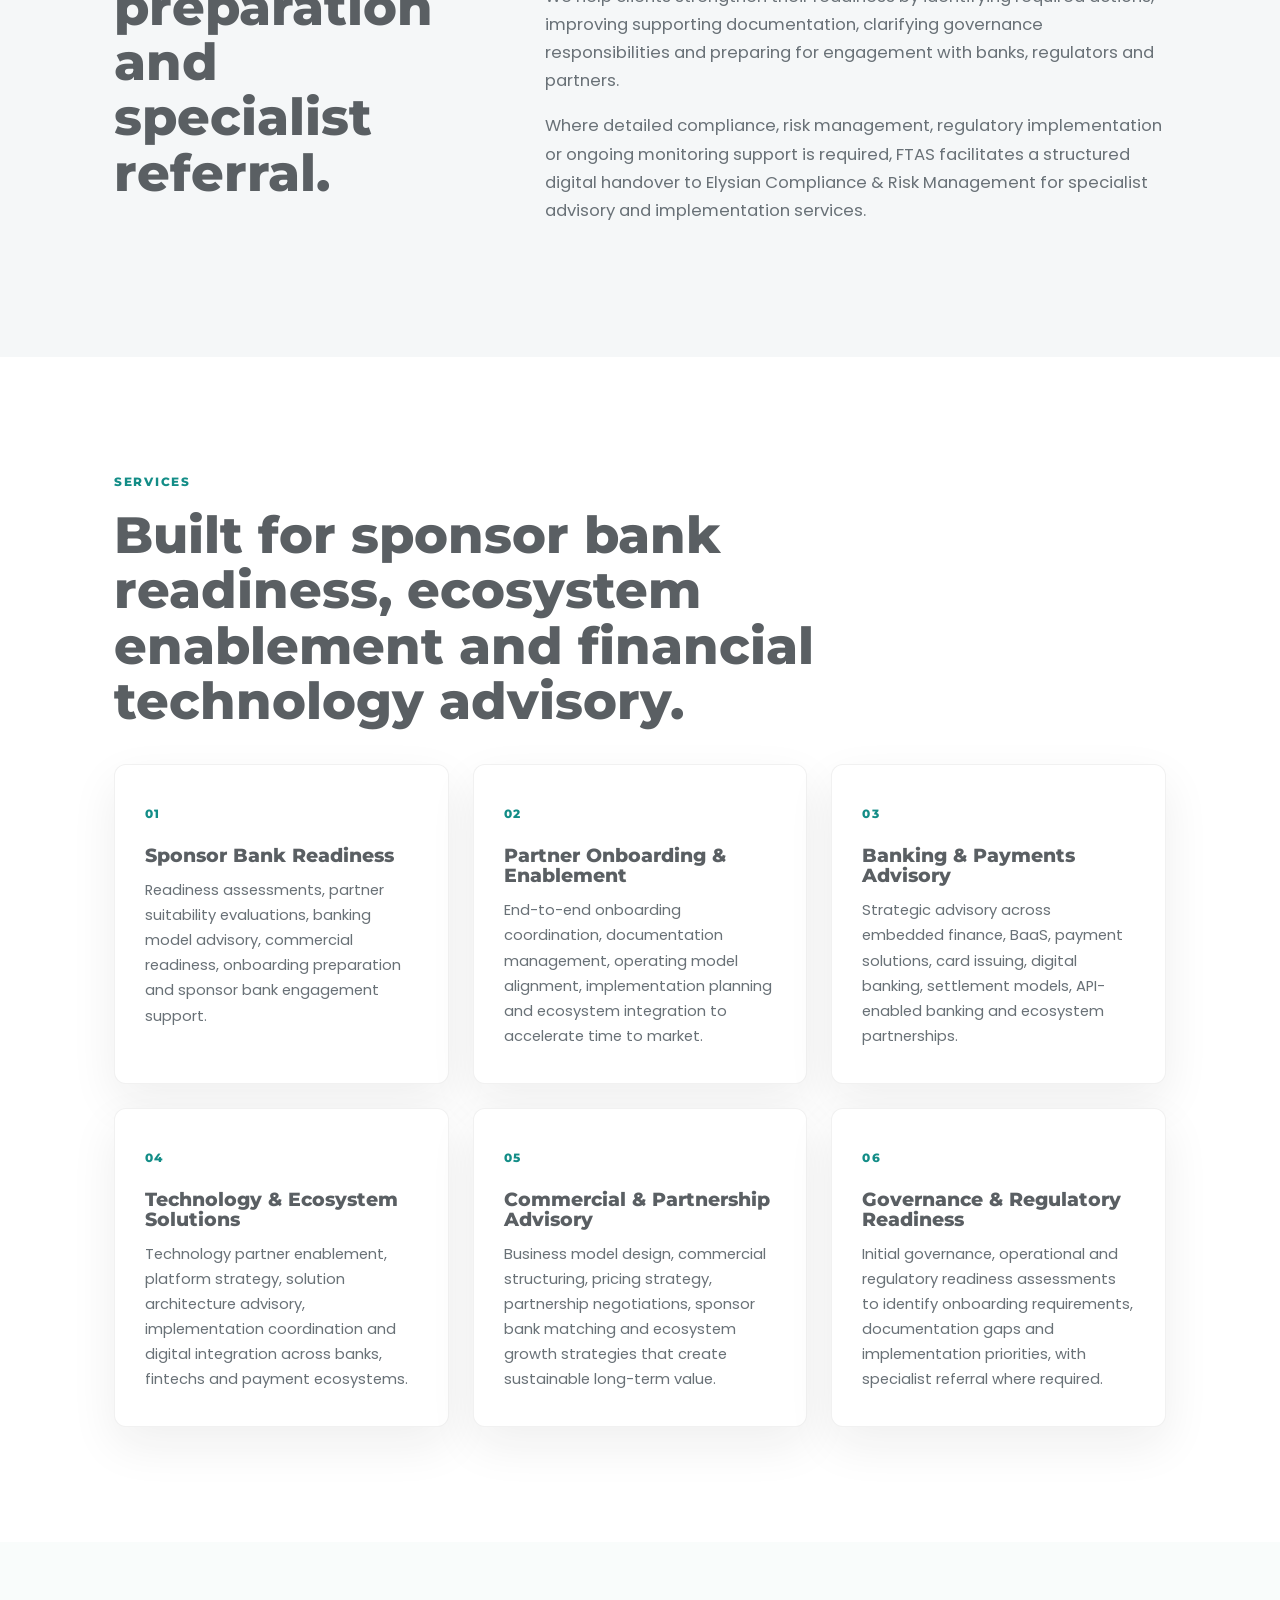
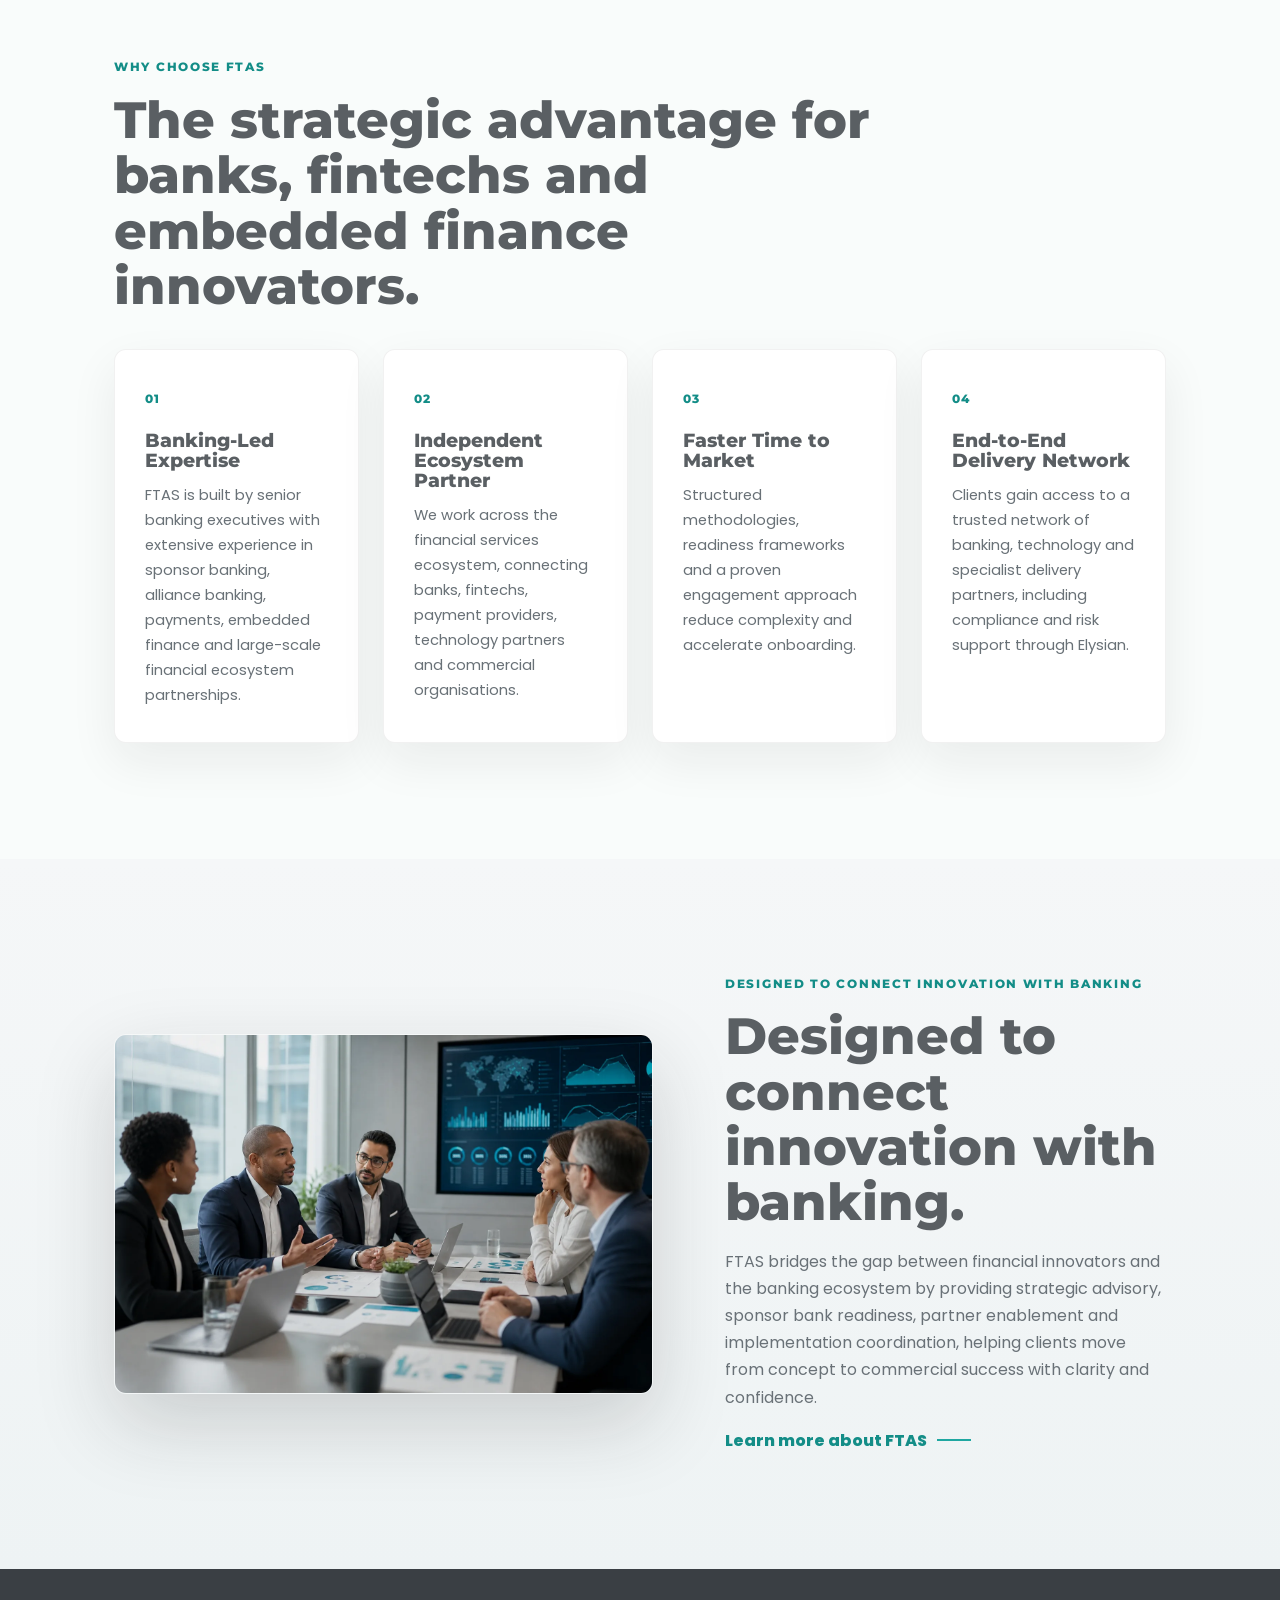
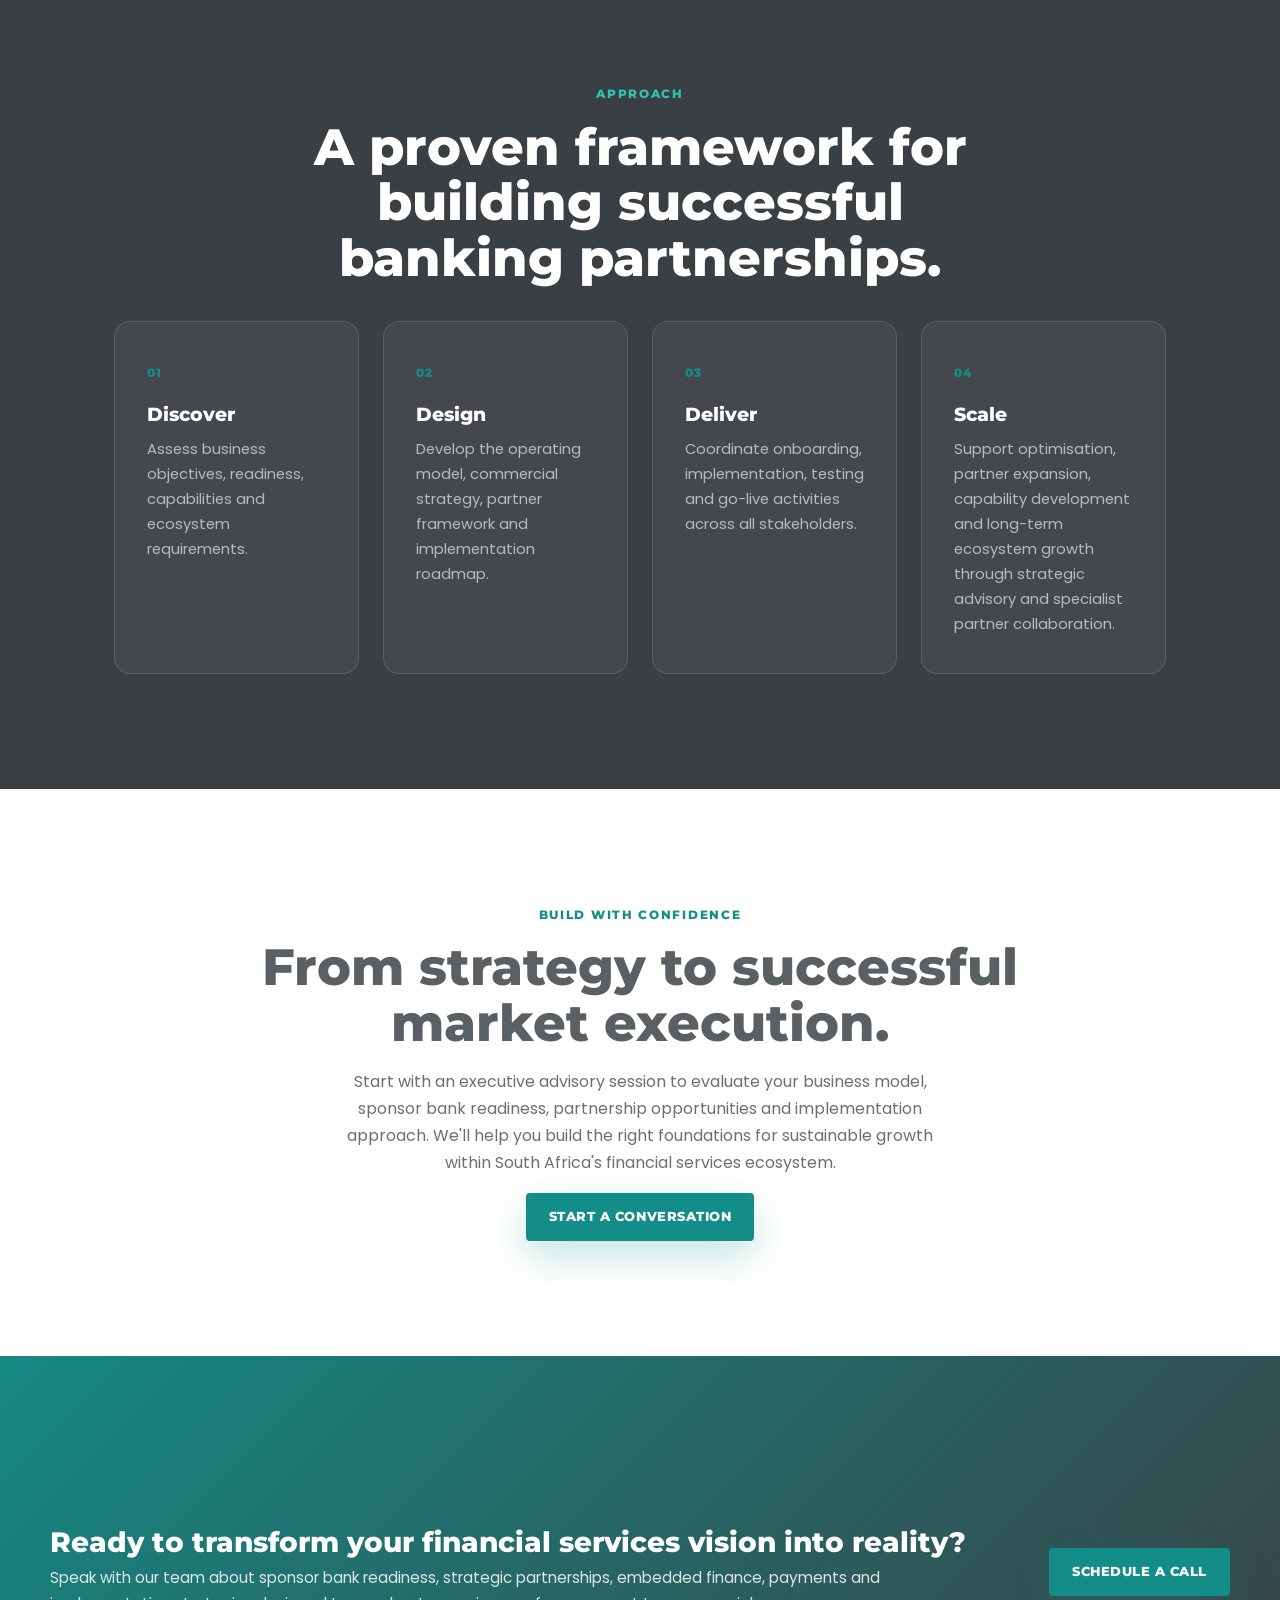
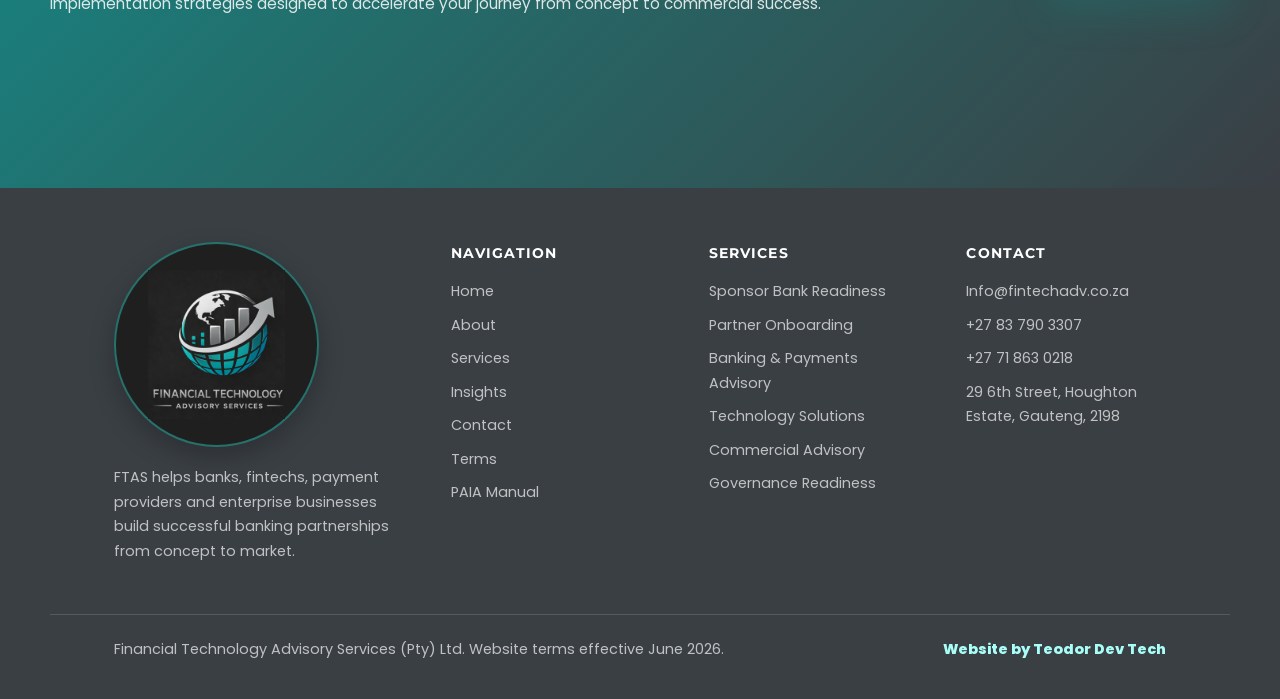
==== commit 0c6392af: "Update page titles to "Financial Technology Advisory Services" for consistency across the site" ====
--- a/index.html
+++ b/index.html
@@ -9,7 +9,7 @@
     />
     <meta name="robots" content="index, follow" />
     <meta name="theme-color" content="#138D87" />
-    <title>FTAS | Sponsor Bank Readiness & Banking Partnership Advisory</title>
+    <title>Financial Technology Advisory Services</title>
     <link rel="canonical" href="https://www.fintechadv.co.za/" />
     <meta property="og:type" content="website" />
     <meta property="og:site_name" content="FTAS" />
--- a/style.css
+++ b/style.css
@@ -1,7 +1,7 @@
 :root {
   --ink: #1f1f1f;
   --heading: #5a5f63;
-  --muted: #8a8f94;
+  --muted: #697177;
   --line: #dfe3e5;
   --line-strong: #c7c9cc;
   --surface: #f5f7f8;
@@ -13,7 +13,7 @@
   --shadow: 0 24px 60px rgba(31, 31, 31, 0.1);
   --max: 1180px;
   --gutter: clamp(20px, 5vw, 72px);
-  --header-height: 210px;
+  --header-height: 112px;
 }
 
 * {
@@ -134,7 +134,7 @@
   display: inline-flex;
   align-items: center;
   gap: 12px;
-  color: var(--ink);
+  color: var(--teal-dark);
   font-size: 1.02rem;
   font-weight: 800;
 }
@@ -143,8 +143,8 @@
   display: grid;
   flex: 0 0 auto;
   place-items: center;
-  width: 180px;
-  height: 180px;
+  width: 88px;
+  height: 88px;
   aspect-ratio: 1;
   background: #1f1f1f;
   border: 2px solid rgba(31, 167, 161, 0.45);
@@ -278,7 +278,7 @@
 .hero {
 
   position: relative;
-  min-height: min(760px, calc(100vh - var(--header-height)));
+  min-height: min(720px, calc(100vh - var(--header-height)));
   overflow: hidden;
   background: var(--charcoal);
 }
@@ -316,7 +316,7 @@
 .hero-slide.is-active {
   opacity: 0.34;
   transform: scale(1.1) translateX(-1.6%);
-  animation: hero-image-pan 12s cubic-bezier(0.42, 0, 0.58, 1) infinite alternate;
+  animation: hero-image-pan 18s cubic-bezier(0.42, 0, 0.58, 1) infinite alternate;
 }
 
 .hero-slide.is-exiting {
@@ -353,7 +353,7 @@
 
 .hero-slider-controls {
   position: absolute;
-  right: calc(var(--gutter) + 160px);
+  right: calc(var(--gutter) + 112px);
   bottom: clamp(24px, 4vw, 44px);
   z-index: 2;
   display: flex;
@@ -406,8 +406,8 @@
   max-width: var(--max);
   margin: 0 auto;
   text-align: left;
-  padding-top: clamp(86px, 12vw, 140px);
-  padding-bottom: clamp(64px, 9vw, 104px);
+  padding-top: clamp(70px, 8vw, 104px);
+  padding-bottom: clamp(58px, 7vw, 86px);
 }
 
 .hero h1,
@@ -416,8 +416,9 @@
 }
 
 .hero h1 {
-  font-size: clamp(3rem, 6vw, 6rem);
-  line-height: 1.02;
+  max-width: 860px;
+  font-size: clamp(2.8rem, 5.2vw, 4.85rem);
+  line-height: 1.04;
 }
 
 .hero-copy {
@@ -571,7 +572,7 @@
   padding: 34px 30px;
   background: var(--paper);
   border: 1px solid rgba(31, 31, 31, 0.06);
-  border-radius: 20px;
+  border-radius: 12px;
   box-shadow: 0 18px 48px rgba(31, 31, 31, 0.07);
   transition: transform 260ms ease, box-shadow 260ms ease, border-color 260ms ease;
 }
@@ -651,7 +652,7 @@
   margin: 0;
   overflow: hidden;
   border: 1px solid rgba(255, 255, 255, 0.16);
-  border-radius: 24px;
+  border-radius: 12px;
   box-shadow: 0 30px 80px rgba(31, 31, 31, 0.18);
 }
 
@@ -659,7 +660,7 @@
   display: block;
   width: 100%;
   height: auto;
-  animation: feature-image-float 16s ease-in-out infinite alternate;
+  animation: feature-image-float 22s ease-in-out infinite alternate;
 }
 
 @keyframes feature-image-float {
@@ -668,13 +669,13 @@
     transform: scale(1) translateY(0) rotate(0deg);
   }
   25% {
-    transform: scale(1.055) translate(-8px, -6px) rotate(-0.25deg);
+    transform: scale(1.025) translate(-4px, -3px) rotate(-0.1deg);
   }
   50% {
-    transform: scale(1.11) translate(6px, -12px) rotate(0.2deg);
+    transform: scale(1.05) translate(3px, -6px) rotate(0.1deg);
   }
   75% {
-    transform: scale(1.075) translate(-5px, -8px) rotate(-0.15deg);
+    transform: scale(1.035) translate(-3px, -4px) rotate(-0.08deg);
   }
 }
 
@@ -1021,6 +1022,43 @@
 .contact-card a {
   color: var(--teal-dark);
   font-weight: 800;
+}
+
+.vcard-card {
+  display: grid;
+  grid-template-columns: minmax(0, 1fr) 150px;
+  gap: 22px;
+  align-items: center;
+}
+
+.vcard-card .vcard-copy {
+  min-width: 0;
+}
+
+.vcard-card .vcard-download {
+  display: inline-block;
+  margin-top: 14px;
+}
+
+.vcard-qr {
+  display: block;
+  width: 100%;
+  height: auto;
+  padding: 8px;
+  background: #fff;
+  border: 1px solid var(--line);
+  border-radius: 4px;
+}
+
+@media (max-width: 520px) {
+  .vcard-card {
+    grid-template-columns: 1fr;
+  }
+
+  .vcard-qr {
+    width: min(220px, 100%);
+    margin: 4px auto 0;
+  }
 }
 
 .legal-layout {
@@ -1256,7 +1294,7 @@
   position: fixed;
   right: clamp(16px, 3vw, 30px);
   bottom: clamp(16px, 3vw, 30px);
-  z-index: 40;
+  z-index: 100;
   display: grid;
   justify-items: end;
   gap: 14px;
@@ -1273,9 +1311,9 @@
 .whatsapp-panel {
   display: flex;
   flex-direction: column;
-  width: min(360px, calc(100vw - 32px));
-  max-height: min(590px, calc(100vh - 170px));
-  max-height: min(590px, calc(100dvh - 170px));
+  width: min(390px, calc(100vw - 32px));
+  max-height: min(680px, calc(100vh - 118px));
+  max-height: min(680px, calc(100dvh - 118px));
   overflow: hidden;
   pointer-events: none;
   background: #eef7f4;
@@ -1625,10 +1663,10 @@
 
 .reveal {
   opacity: 0;
-  transform: translateY(22px);
+  transform: translateY(14px);
   transition:
-    opacity 700ms ease,
-    transform 700ms ease;
+    opacity 420ms ease,
+    transform 420ms ease;
 }
 
 .reveal.is-visible {
@@ -1729,7 +1767,7 @@
 
 @media (max-width: 860px) {
   :root {
-    --header-height: 168px;
+    --header-height: 92px;
   }
 
   body {
@@ -1743,8 +1781,8 @@
   }
 
   .brand .logo-badge {
-    width: 140px;
-    height: 140px;
+    width: 68px;
+    height: 68px;
   }
 
   .nav-toggle {
@@ -1820,8 +1858,8 @@
   }
 
   .hero-inner {
-    padding-top: clamp(88px, 18vw, 112px);
-    padding-bottom: clamp(88px, 20vw, 112px);
+    padding-top: clamp(54px, 12vw, 76px);
+    padding-bottom: clamp(72px, 16vw, 96px);
   }
 
   .hero-slider-controls {
@@ -1854,7 +1892,12 @@
   }
 
   h1 {
-    font-size: clamp(2.18rem, 11vw, 2.9rem);
+    font-size: clamp(2.08rem, 10vw, 2.75rem);
+  }
+
+  .hero h1 {
+    font-size: clamp(2.15rem, 10.5vw, 2.85rem);
+    line-height: 1.06;
   }
 
   h2 {
@@ -1969,8 +2012,8 @@
 
   .whatsapp-panel {
     width: min(350px, calc(100vw - 28px));
-    max-height: min(570px, calc(100vh - 150px));
-    max-height: min(570px, calc(100dvh - 150px));
+    max-height: min(650px, calc(100vh - 96px));
+    max-height: min(650px, calc(100dvh - 96px));
   }
 
   .whatsapp-launcher {
@@ -1985,8 +2028,8 @@
   }
 
   .brand .logo-badge {
-    width: 124px;
-    height: 124px;
+    width: 64px;
+    height: 64px;
   }
 
   .nav-toggle {
@@ -1995,7 +2038,11 @@
   }
 
   h1 {
-    font-size: clamp(2rem, 10.5vw, 2.45rem);
+    font-size: clamp(1.95rem, 9.8vw, 2.35rem);
+  }
+
+  .hero h1 {
+    font-size: clamp(2rem, 10vw, 2.42rem);
   }
 
   .button {
